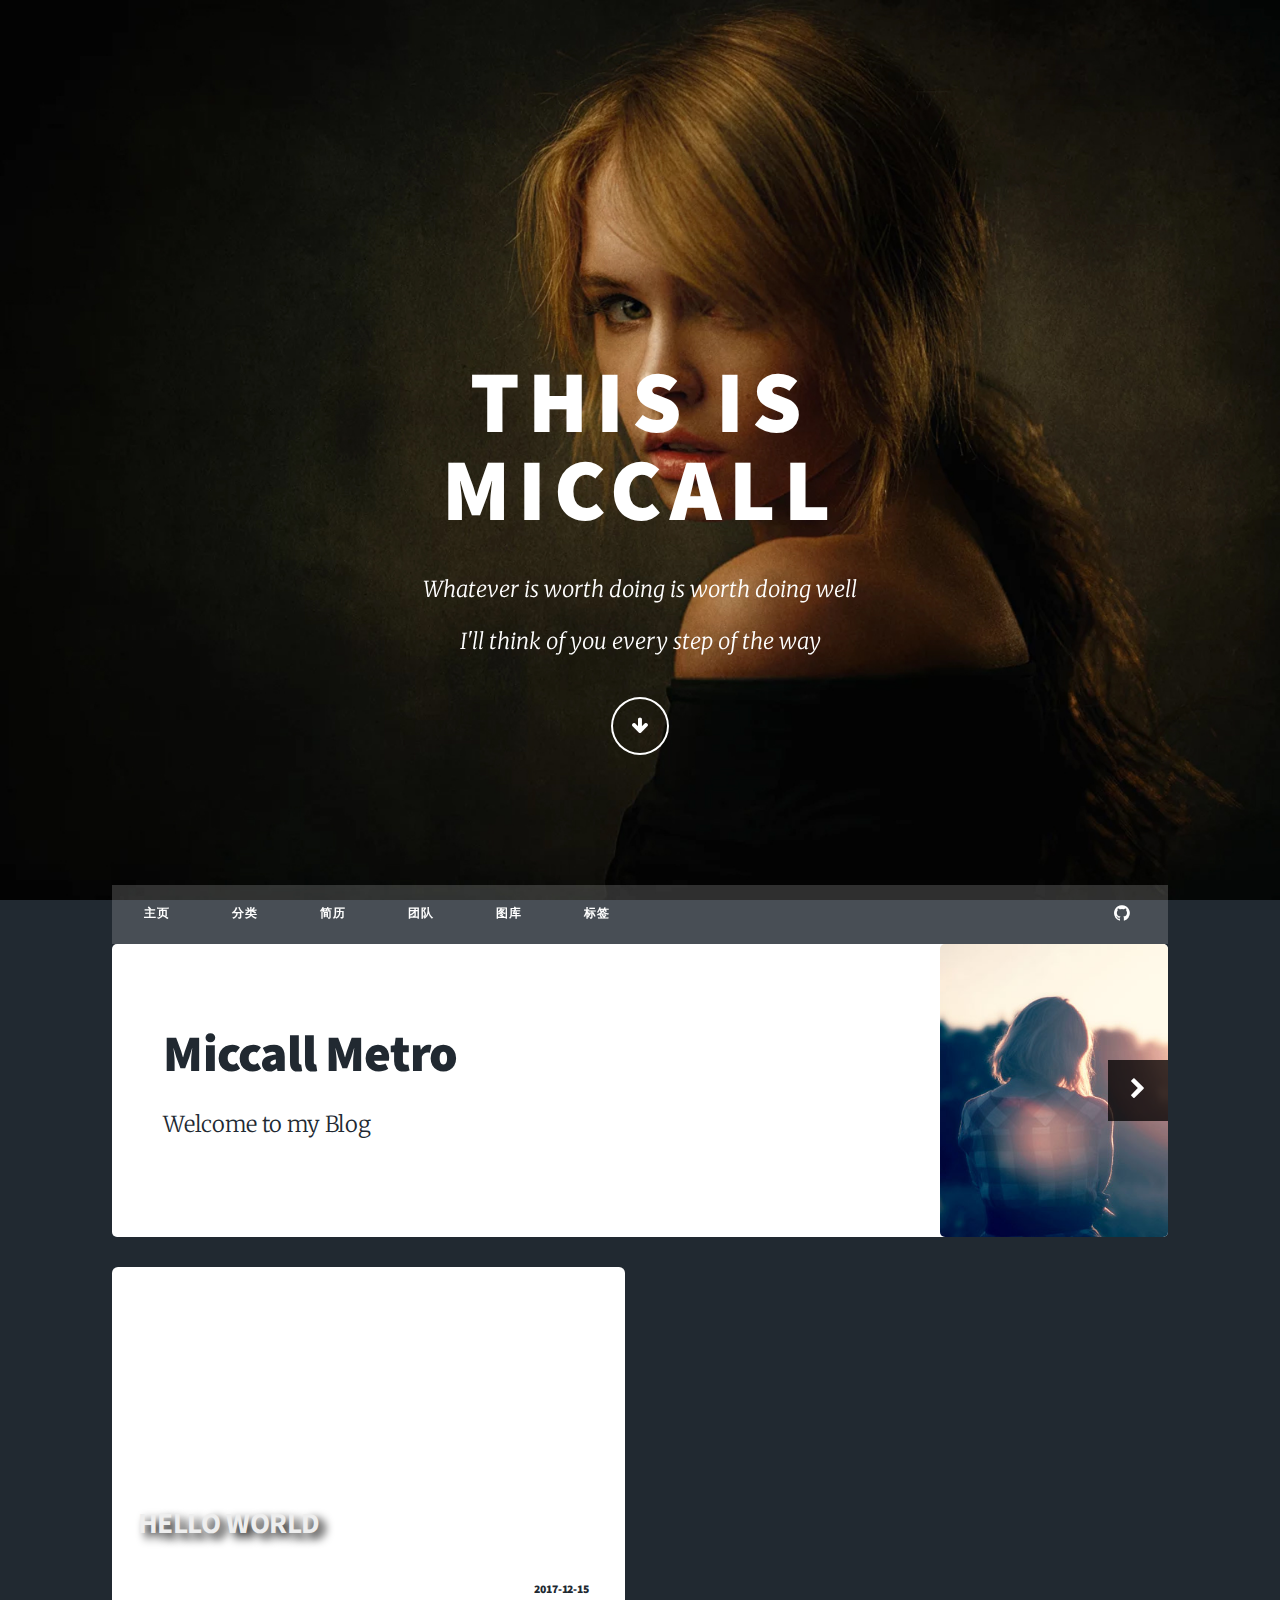
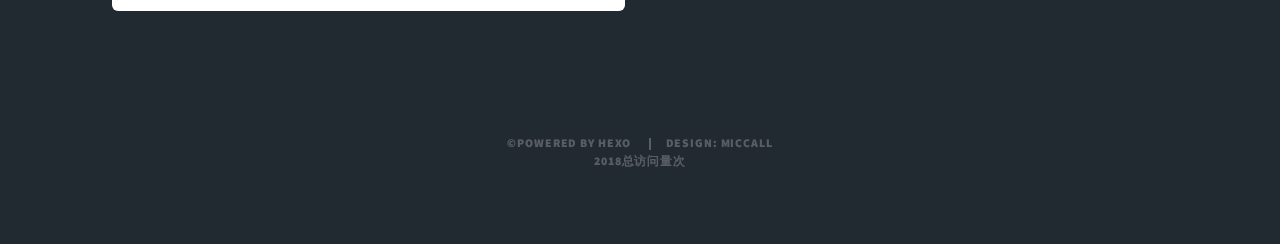
==== index.html @ 61fb62dd "Site updated: 2018-07-17 10:08:19" ====
<!DOCTYPE HTML>
<html>

<head>
	<link rel="bookmark"  type="image/x-icon"  href="/img/logo_miccall.png"/>
	 <link rel="shortcut icon" href="/img/logo_miccall.png">
	
			
    <title>
    Leo's Blog
    </title>
    <meta charset="utf-8" />
    <meta name="viewport" content="width=device-width, initial-scale=1, user-scalable=no" />
    <link rel="stylesheet" href="/css/mic_main.css" />
    <link rel="stylesheet" href="/css/dropdownMenu.css" />
    
    	<script async src="//dn-lbstatics.qbox.me/busuanzi/2.3/busuanzi.pure.mini.js"></script>
	
    <noscript>
        <link rel="stylesheet" href="/css/noscript.css" />
    </noscript>

			    <script src="/js/jquery.min.js"></script>
    <script src="/js/jquery.scrollex.min.js"></script>
    <script src="/js/jquery.scrolly.min.js"></script>
    <script src="/js/skel.min.js"></script>
    <script src="/js/util.js"></script>
    <script src="/js/main.js"></script>
	
</head>
    
		<body class="is-loading">
    <!-- Wrapper 外包 s-->
    <div id="wrapper" class="fade-in overlay">
        <!-- Intro 头部显示 s -->
                <div id="intro">
            <h1>This is<br />
                        MICCALL </h1>
            <p> Whatever is worth doing is worth doing well <br/> I'll think of you every step of the way
            </p>
            <ul class="actions">
                <li><a href="#header" class="button icon solo fa-arrow-down scrolly">Continue</a></li>
            </ul>
        </div>
        <!-- Intro 头部显示 e -->
        <!-- Header 头部logo start -->
        <header id="header">
    <a href="/" class="logo">MICCALL</a>
</header>
        <!-- Header 头部logo end -->
        <!-- Nav 导航条 start -->
        <nav id="nav" class="special" >
            <ul class="menu links" >
			<!-- Homepage  主页  --> 
			<li >
	            <a href="/" rel="nofollow">主页</a>
	        </li>
			<!-- categories_name  分类   --> 
	        
	        <li class="active">
	            <a href="#s1">分类</a>
	                    <ul class="submenu">
	                        <li>
	                        
	                    </ul>
	        </li>
	        
	        <!-- archives  归档   --> 
	        
	        
		        <!-- Pages 自定义   -->
		        
		        <li>
		            <a href="/about/" title="简历">
		                简历
		            </a>
		        </li>
		        
		        <li>
		            <a href="/group/" title="团队">
		                团队
		            </a>
		        </li>
		        
		        <li>
		            <a href="/gallery/" title="图库">
		                图库
		            </a>
		        </li>
		        
		        <li>
		            <a href="/tag/" title="标签">
		                标签
		            </a>
		        </li>
		        


            </ul>
            <!-- icons 图标   -->
			<ul class="icons">
		            
		                <li><a href="https://github.com/miccall" class="icon fa-github"><span class="label">GitHub</span></a></li>
		            
		            
		            
		            
			</ul>
</nav>
        <!-- Nav 导航条 end -->
        <!-- Main 主要部分 start -->
        
        <!-- Main-first -->
                    <div id="main">
            <!-- Main first s-->
            <article id="me" class="panel">
                <header>
                    <h1>Miccall Metro</h1>
                    <p>Welcome to my Blog</p>
                </header>
                <a href="" class="jumplink pic">
                    <span class="arrow icon fa-chevron-right"><span></span></span>
                    <img src="/images/me.jpg" alt="" />
                </a>
            </article>
            <!-- Main first e-->
        </div>

        
        <!-- 文章列表   s -->
        <div id="main" style="background-color: transparent; padding:0;">
        <section class="link_container" style="margin-top: 0; background-color: transparent; ">
            <div class="link_row">
                <!-- 文章sample  s-->

                 
                <div class="6u 12u(narrower)">
                    <section class="link_box special">
                        <div class="page_title" style="background-image: url();background-position: center; background-repeat:no-repeat; background-size:cover;-moz-background-size:cover;">
                            <!--标题-->
                            <a href="/2017/12/15/hello-world/"><h2 class="page_title_text"> Hello World </h2></a>
                            <!--段落-->
                        </div>
                        <div class="home-post-info">
                            <!-- Author Avatar -->
                            <div class="home-post-info-author-avatar">
                                <h6><span class="home-post-info-data">2017-12-15</span></h6>
                                <div class="home-post-info-Category">
                                    <!-- Category -->
                                    <span>
                            <h6>
                            <a class="post_category-link" href="http://localhost:4000/categories/Algorithm/"></a>                              
                            </h6>

                        </span>
                                </div>
                            </div>
                        </div>
                    </section>
                </div>
                <!-- 文章sample  e-->
            
            </div>
        </section>
        </div>
        <!-- 文章列表   end -->
        <!-- Main 主要部分 end -->
        <!-- footer  页码 start-->
        <footer style="text-align: center; padding-top: 2em;">
  
</footer>

        <!-- footer  页码 end-->
        <!-- Copyright 版权 start -->
                <div id="copyright">
            <ul>
                <li>&copy;Powered By <a href="https://hexo.io/zh-cn/" style="border-bottom: none;">hexo</a></li>
                <li>Design: <a href="http://miccall.tech " style="border-bottom: none;">miccall</a></li>
            </ul>
            
            	<span id="busuanzi_container_site_pv">2018总访问量<span id="busuanzi_value_site_pv"></span>次</span>
			
        </div>
        <!-- Copyright 版权 end -->
    </div>
    <!-- Wrapper 外包 e-->
    <!-- Scripts -->
</body>
 	
</html>
---- css/mic_main.css ----
@import url(font-awesome.min.css);
@import url("https://fonts.googleapis.com/css?family=Merriweather:300,700,300italic,700italic|Source+Sans+Pro:900");
@font-face { font-family: FZLT; /*这里是说明调用来的字体名字*/ src: url('source/fonts/FZLT.ttf'); /*这里是字体文件路径*/ }
/* Reset */

	html, body, div, span, applet, object, iframe, h1, h2, h3, h4, h5, h6, p, blockquote, pre, a, abbr, acronym, address, big, cite, code, del, dfn, em, img, ins, kbd, q, s, samp, small, strike, strong, sub, sup, tt, var, b, u, i, center, dl, dt, dd, ol, ul, li, fieldset, form, label, legend, table, caption, tbody, tfoot, thead, tr, th, td, article, aside, canvas, details, embed, figure, figcaption, footer, header, hgroup, menu, nav, output, ruby, section, summary, time, mark, audio, video {
		margin: 0;
		padding: 0;
		border: 0;
		font-size: 100%;
		font: inherit;
		vertical-align: baseline;
	}

	footer, header,nav {
		display: block;
	}

	body {
		line-height: 1;
	}

	ul {
		list-style: none;
	}


	body {
		-webkit-text-size-adjust: none;
	}


/* Wrapper */

	#wrapper {
		transform: none;
		padding: 1rem;
		-moz-transition: opacity 0.5s ease;
		-webkit-transition: opacity 0.5s ease;
		-ms-transition: opacity 0.5s ease;
		transition: opacity 0.5s ease;
		position: relative;
		z-index: 1;
		overflow: hidden;
	}

		#wrapper > .bg {
			position: absolute;
			top: 0;
			left: 0;
			width: 100%;
			height: 100%;
			background-color: #212931;
			background-image :url("../../images/bg.jpg") ;
			background-position: center; 
			background-repeat: no-repeat; 
			background-attachment:fixed; 
			background-size: cover; 
			-webkit-background-size: cover;/* 兼容Webkit内核浏览器如Chrome和Safari */ 
			-o-background-size: cover;/* 兼容Opera */ 
			zoom: 1; 
			z-index: -1;
		}
		#wrapper.fade-in:before {
			-moz-pointer-events: none;
			-webkit-pointer-events: none;
			-ms-pointer-events: none;
			pointer-events: none;
			-moz-transition: opacity 1s ease-in-out;
			-webkit-transition: opacity 1s ease-in-out;
			-ms-transition: opacity 1s ease-in-out;
			transition: opacity 1s ease-in-out;
			-moz-transition-delay: 0.75s;
			-webkit-transition-delay: 0.75s;
			-ms-transition-delay: 0.75s;
			transition-delay: 0.75s;
			background: #1e252d;
			content: '';
			display: block;
			height: 100%;
			left: 0;
			opacity: 0;
			position: fixed;
			top: 0;
			width: 100%;
		}

		body.is-loading #wrapper.fade-in:before {
			opacity: 1;
		}

		@media screen and (orientation: portrait) {

			#wrapper > .bg {
				background-size: auto,								auto,														auto 145%;
			}

		}
		@media screen and (max-width: 480px) {
			#wrapper {
				padding: 0;
			}
		}

/* Intro */

	#intro {
		color: #ffffff;
		padding: 8rem 4rem 6rem 4rem ;
		-moz-align-items: center;
		-webkit-align-items: center;
		-ms-align-items: center;
		align-items: center;
		display: -moz-flex;
		display: -webkit-flex;
		display: -ms-flex;
		display: flex;
		-moz-flex-direction: column;
		-webkit-flex-direction: column;
		-ms-flex-direction: column;
		flex-direction: column;
		-moz-justify-content: -moz-flex-end;
		-webkit-justify-content: -webkit-flex-end;
		-ms-justify-content: -ms-flex-end;
		justify-content: flex-end;
		-moz-transition: opacity 1s ease, -moz-transform 1s ease;
		-webkit-transition: opacity 1s ease, -webkit-transform 1s ease;
		-ms-transition: opacity 1s ease, -ms-transform 1s ease;
		transition: opacity 1s ease, transform 1s ease;
		position: relative;
		cursor: default;
		text-align: center;
		z-index: 1;
		margin-top: -6rem;
		margin-bottom: 3rem;
		min-height: 100vh;
	}

		#intro input, #intro select, #intro textarea {
			color: #ffffff;
		}

		#intro a {
			color: #ffffff;
			border-bottom-color: rgba(255, 255, 255, 0.5);
		}

			#intro a:hover {
				border-bottom-color: transparent;
				color: #18bfef !important;
			}

		#intro strong, #intro b {
			color: #ffffff;
		}

		#intro h1, #intro h2, #intro h3, #intro h4, #intro h5, #intro h6 {
			font-family: "Source Sans Pro", Helvetica, sans-serif;
			color: #ffffff;
		}

		#intro blockquote {
			border-left-color: #ffffff;
		}

		#intro code {
			background: rgba(255, 255, 255, 0.075);
			border-color: #ffffff;
		}

		#intro hr {
			border-bottom-color: #ffffff;
		}

		#intro input[type="submit"],
		#intro input[type="reset"],
		#intro input[type="button"],
		#intro button,
		#intro .button {
			background-color: transparent;
			box-shadow: inset 0 0 0 2px #ffffff;
			color: #ffffff !important;
		}

			#intro input[type="submit"]:hover,
			#intro input[type="reset"]:hover,
			#intro input[type="button"]:hover,
			#intro button:hover,
			#intro .button:hover {
				box-shadow: inset 0 0 0 2px #18bfef;
				color: #18bfef !important;
			}

			#intro input[type="submit"].special,
			#intro input[type="reset"].special,
			#intro input[type="button"].special,
			#intro button.special,
			#intro .button.special {
				background-color: #ffffff;
				box-shadow: none;
				color: #1e252d !important;
			}

				#intro input[type="submit"].special:hover,
				#intro input[type="reset"].special:hover,
				#intro input[type="button"].special:hover,
				#intro button.special:hover,
				#intro .button.special:hover {
					background-color: #18bfef;
				}

		#intro h1 {
			margin-top: 6rem;
			letter-spacing:8px;
			font-size: 6rem;
			line-height: 1;
		}

		#intro p {
			font-size: 1.5rem;
			font-style: italic;
			margin-top: -0.25rem;
			text-align: center;
		}

		#intro + #header {
			margin-top: -20rem;
		}

			#intro + #header .logo {
				-moz-transform: translateY(2rem);
				-webkit-transform: translateY(2rem);
				-ms-transform: translateY(2rem);
				transform: translateY(2rem);
				opacity: 0;
				visibility: hidden;
			}

		#intro.hidden {
			-moz-pointer-events: none;
			-webkit-pointer-events: none;
			-ms-pointer-events: none;
			pointer-events: none;
			-moz-transform: translateY(2rem);
			-webkit-transform: translateY(2rem);
			-ms-transform: translateY(2rem);
			transform: translateY(2rem);
			-moz-transition: opacity 0.5s ease, -moz-transform 0.5s ease, visibility 0.5s;
			-webkit-transition: opacity 0.5s ease, -webkit-transform 0.5s ease, visibility 0.5s;
			-ms-transition: opacity 0.5s ease, -ms-transform 0.5s ease, visibility 0.5s;
			transition: opacity 0.5s ease, transform 0.5s ease, visibility 0.5s;
			opacity: 0;
			visibility: hidden;
		}

			#intro.hidden + #header .logo {
				-moz-transform: translateY(0);
				-webkit-transform: translateY(0);
				-ms-transform: translateY(0);
				transform: translateY(0);
				opacity: 1;
				visibility: visible;
			}

		body.is-loading #intro {
			-moz-transform: translateY(2rem);
			-webkit-transform: translateY(2rem);
			-ms-transform: translateY(2rem);
			transform: translateY(2rem);
			opacity: 0;
		}

			body.is-loading #intro:not(.hidden) + #header + #nav {
				-moz-transform: translateY(4rem);
				-webkit-transform: translateY(4rem);
				-ms-transform: translateY(4rem);
				transform: translateY(4rem);
				opacity: 0;
			}
		@media screen and (max-width: 1620px){
			#intro{
				margin-top: -2rem;
				margin-bottom: 4rem;
			}
		}
		@media screen and (max-width: 980px) {

			#intro {
				padding: 4rem 4rem 2rem 4rem ;
				margin-top: -2rem;
				margin-bottom: 4rem;
				min-height: 90vh;
			}

				#intro p br {
					display: none;
				}

				#intro + #header {
					margin-top: -14rem;
				}

		}

		@media screen and (max-width: 500px) {

			#intro {
				padding: 3rem 2rem 1rem 2rem ;
				min-height: 80vh;
			}

				#intro h1 {
					font-size: 5rem;
					line-height: 1.1;
					margin-bottom: 7rem;
				}

				#intro p {
					font-size: 1rem;
					margin-top: 0rem;
				}

				#intro .actions {
					display: none;
				}

		}

/* Box Model */

	*, *:before, *:after {
		-moz-box-sizing: border-box;
		-webkit-box-sizing: border-box;
		box-sizing: border-box;
	}

/* Basic */

	@-ms-viewport {
		width: device-width;
	}

	body {
		-ms-overflow-style: scrollbar;
	}

	@media screen and (max-width: 480px) {

		html, body {
			min-width: 320px;
		}

	}

	body {
		background-color: #1e252d;
	}

		body.is-loading *, body.is-loading *:before, body.is-loading *:after {
			-moz-animation: none !important;
			-webkit-animation: none !important;
			-ms-animation: none !important;
			animation: none !important;
			-moz-transition: none !important;
			-webkit-transition: none !important;
			-ms-transition: none !important;
			transition: none !important;
		}

/* Type */

	html {
		font-size: 16pt;
	}

		@media screen and (max-width: 1680px) {

			html {
				font-size: 12pt;
			}

		}

		@media screen and (max-width: 1280px) {

			html {
				font-size: 11pt;
			}

		}

		@media screen and (max-width: 360px) {

			html {
				font-size: 10pt;
			}

		}

	body {
		color: #212931;
	}

	body, input, select, textarea {
		font-family: "Merriweather", Georgia, serif;
		font-weight: 300;
		font-size: 1rem;
		line-height: 2.375;
	}

	a {
		-moz-transition: color 0.2s ease-in-out, background-color 0.2s ease-in-out, border-color 0.2s ease-in-out, box-shadow 0.2s ease-in-out;
		-webkit-transition: color 0.2s ease-in-out, background-color 0.2s ease-in-out, border-color 0.2s ease-in-out, box-shadow 0.2s ease-in-out;
		-ms-transition: color 0.2s ease-in-out, background-color 0.2s ease-in-out, border-color 0.2s ease-in-out, box-shadow 0.2s ease-in-out;
		transition: color 0.2s ease-in-out, background-color 0.2s ease-in-out, border-color 0.2s ease-in-out, box-shadow 0.2s ease-in-out;
		border-bottom: dotted 1px;
		text-decoration: none;
	}

		a:hover {
			border-bottom-color: transparent;
		}

	strong, b {
		font-weight: 600;
	}

	em, i {
		font-style: italic;
	}

	p {
		text-align: justify;
		margin: 0 0 2rem 0;
	}

	h1, h2, h3, h4, h5, h6 {
		font-family: "Source Sans Pro", Helvetica, sans-serif;
		font-weight: 900;
		line-height: 1.5;
		letter-spacing: 0.075em;
		text-transform: uppercase;
		margin: 0 0 1rem 0;
	}

		h1 a, h2 a, h3 a, h4 a, h5 a, h6 a {
			border-bottom: 0;
			color: inherit;
			text-decoration: none;
		}

	h1 {
		font-size: 4rem;
		line-height: 1.1;
		margin: 0 0 2rem 0;
	}

	h2 {
		font-size: 1.75rem;
		line-height: 1.3;
		margin: 0 0 1.5rem 0;
	}

	h3 {
		font-size: 1.25rem;
		margin: 0 0 1.5rem 0;
	}

	h4 {
		font-size: 1rem;
	}

	h5 {
		font-size: 0.9rem;
	}

	h6 {
		font-size: 0.8rem;
	}

	sub {
		font-size: 0.8rem;
		position: relative;
		top: 0.5rem;
	}

	sup {
		font-size: 0.8rem;
		position: relative;
		top: -0.5rem;
	}

	blockquote {
		border-left: solid 4px;
		font-style: italic;
		margin: 0 0 2rem 0;
		padding: 0.5rem 0 0.5rem 2rem;
	}

	code {
		font-family: "Courier New", monospace;
		font-size: 0.9rem;
	}

	pre {
		-webkit-overflow-scrolling: touch;
		font-family: "Courier New", monospace;
		font-size: 0.9rem;
		margin: 0 0 2rem 0;
	}

		pre code {
			display: block;
			line-height: 1.75;
			padding: 1rem 1.5rem;
			overflow-x: auto;
		}

	hr {
		border: 0;
		border-bottom: solid 2px;
		margin: 3rem 0;
	}

		hr.major {
			margin: 5rem 0;
		}

	.align-left {
		text-align: left;
	}

	.align-center {
		text-align: center;
	}

	.align-right {
		text-align: right;
	}

	input, select, textarea {
		color: #212931;
	}

	a {
		color: #212931;
		border-bottom-color: rgba(33, 41, 49, 0.5);
	}

		a:hover {
			border-bottom-color: transparent;
			color: #18bfef !important;
		}

	strong, b {
		color: #212931;
	}

	h1, h2, h3, h4, h5, h6 {
		color: #212931;
	}

	blockquote {
		border-left-color: #eeeeee;
	}

	code {
		background: rgba(220, 220, 220, 0.25);
		border-color: #eeeeee;
	}

	hr {
		border-bottom-color: #eeeeee;
	}

/* Box */

	.box {
		border: solid 2px;
		margin-bottom: 2rem;
		padding: 1.5rem;
	}

		.box > :last-child,
		.box > :last-child > :last-child,
		.box > :last-child > :last-child > :last-child {
			margin-bottom: 0;
		}

		.box.alt {
			border: 0;
			border-radius: 0;
			padding: 0;
		}

	.box {
		border-color: #eeeeee;
	}

/* Button */
	input[type="submit"],
	input[type="reset"],
	input[type="button"],
	button,
	.button {
		-moz-appearance: none;
		-webkit-appearance: none;
		-ms-appearance: none;
		appearance: none;
		-moz-transition: background-color 0.2s ease-in-out, box-shadow 0.2s ease-in-out, color 0.2s ease-in-out;
		-webkit-transition: background-color 0.2s ease-in-out, box-shadow 0.2s ease-in-out, color 0.2s ease-in-out;
		-ms-transition: background-color 0.2s ease-in-out, box-shadow 0.2s ease-in-out, color 0.2s ease-in-out;
		transition: background-color 0.2s ease-in-out, box-shadow 0.2s ease-in-out, color 0.2s ease-in-out;
		border: 0;
		cursor: pointer;
		display: inline-block;
		font-family: "Source Sans Pro", Helvetica, sans-serif;
		font-size: 0.8rem;
		font-weight: 900;
		letter-spacing: 0.075em;
		height: 3rem;
		line-height: 3rem;
		padding: 0 2rem;
		text-align: center;
		text-decoration: none;
		text-transform: uppercase;
		white-space: nowrap;
	}

		input[type="submit"].icon:before,
		input[type="reset"].icon:before,
		input[type="button"].icon:before,
		button.icon:before,
		.button.icon:before {
			margin-right: 0.5rem;
		}

		input[type="submit"].icon.solo,
		input[type="reset"].icon.solo,
		input[type="button"].icon.solo,
		button.icon.solo,
		.button.icon.solo {
			position: relative;
			width: 4rem;
			height: 4rem;
			line-height: 4rem;
			border-radius: 4rem;
			text-indent: 4rem;
			overflow: hidden;
			padding: 0;
			white-space: nowrap;
		}

			input[type="submit"].icon.solo:before,
			input[type="reset"].icon.solo:before,
			input[type="button"].icon.solo:before,
			button.icon.solo:before,
			.button.icon.solo:before {
				position: absolute;
				display: block;
				top: 0;
				left: 0;
				width: inherit;
				height: inherit;
				line-height: inherit;
				font-size: 1.25rem;
				margin-right: 0;
				text-align: center;
				text-indent: 0;
			}

		input[type="submit"].fit,
		input[type="reset"].fit,
		input[type="button"].fit,
		button.fit,
		.button.fit {
			display: block;
			margin: 0 0 1rem 0;
			width: 100%;
		}

		input[type="submit"].small,
		input[type="reset"].small,
		input[type="button"].small,
		button.small,
		.button.small {
			font-size: 0.7rem;
			height: 2.5rem;
			line-height: 2.5rem;
			padding: 0 1.5rem;
		}

		input[type="submit"].big,
		input[type="reset"].big,
		input[type="button"].big,
		button.big,
		.button.big {
			font-size: 0.9rem;
			height: 3.5rem;
			line-height: 3.5rem;
			padding: 0 2.75rem;
		}

		@media screen and (max-width: 980px) {

			input[type="submit"],
			input[type="reset"],
			input[type="button"],
			button,
			.button {
				font-size: 0.9rem;
				height: 3.25rem;
				line-height: 3.25rem;
			}

				input[type="submit"].big,
				input[type="reset"].big,
				input[type="button"].big,
				button.big,
				.button.big {
					font-size: 1rem;
					height: 3.75rem;
					line-height: 3.75rem;
				}

		}

		input[type="submit"].disabled, input[type="submit"]:disabled,
		input[type="reset"].disabled,
		input[type="reset"]:disabled,
		input[type="button"].disabled,
		input[type="button"]:disabled,
		button.disabled,
		button:disabled,
		.button.disabled,
		.button:disabled {
			-moz-pointer-events: none;
			-webkit-pointer-events: none;
			-ms-pointer-events: none;
			pointer-events: none;
			opacity: 0.25;
		}

	input[type="submit"],
	input[type="reset"],
	input[type="button"],
	button,
	.button {
		background-color: transparent;
		box-shadow: inset 0 0 0 2px #212931;
		color: #212931 !important;
	}

		input[type="submit"]:hover,
		input[type="reset"]:hover,
		input[type="button"]:hover,
		button:hover,
		.button:hover {
			box-shadow: inset 0 0 0 2px #18bfef;
			color: #18bfef !important;
		}

		input[type="submit"].special,
		input[type="reset"].special,
		input[type="button"].special,
		button.special,
		.button.special {
			background-color: #212931;
			box-shadow: none;
			color: #ffffff !important;
		}

			input[type="submit"].special:hover,
			input[type="reset"].special:hover,
			input[type="button"].special:hover,
			button.special:hover,
			.button.special:hover {
				background-color: #18bfef;
			}

/* Icon */

	.icon {
		text-decoration: none;
		border-bottom: none;
		position: relative;
	}

		.icon:before {
			-moz-osx-font-smoothing: grayscale;
			-webkit-font-smoothing: antialiased;
			font-family: FontAwesome;
			font-style: normal;
			font-weight: normal;
			text-transform: none !important;
		}

		.icon > .label {
			display: none;
		}

/* List */

	ol {
		list-style: decimal;
		margin: 0 0 2rem 0;
		padding-left: 1.25rem;
	}

		ol li {
			padding-left: 0.25rem;
		}

	ul {
		list-style: disc;
		margin: 0 0 2rem 0;
		padding-left: 1rem;
	}

		ul li {
			padding-left: 0.5rem;
		}

		ul.divided {
			list-style: none;
			padding-left: 0;
		}

			ul.divided li {
				border-top: solid 1px;
				padding: 0.5rem 0;
			}

				ul.divided li:first-child {
					border-top: 0;
					padding-top: 0;
				}

		ul.icons {
			cursor: default;
			list-style: none;
			padding-left: 0;
		}

			ul.icons li {
				display: inline-block;
				padding: 0 0.5rem 0 0;
				vertical-align: middle;
			}

				ul.icons li:last-child {
					padding-right: 0;
				}

				ul.icons li .icon:before {
					width: 2.25rem;
					height: 2.25rem;
					line-height: 2.25rem;
					display: inline-block;
					text-align: center;
					border-radius: 100%;
					font-size: 1.25rem;
				}

			ul.icons.alt li .icon:before {
				-moz-transition: color 0.2s ease-in-out, background-color 0.2s ease-in-out, border-color 0.2s ease-in-out, box-shadow 0.2s ease-in-out;
				-webkit-transition: color 0.2s ease-in-out, background-color 0.2s ease-in-out, border-color 0.2s ease-in-out, box-shadow 0.2s ease-in-out;
				-ms-transition: color 0.2s ease-in-out, background-color 0.2s ease-in-out, border-color 0.2s ease-in-out, box-shadow 0.2s ease-in-out;
				transition: color 0.2s ease-in-out, background-color 0.2s ease-in-out, border-color 0.2s ease-in-out, box-shadow 0.2s ease-in-out;
				font-size: 1rem;
			}

		ul.actions {
			cursor: default;
			list-style: none;
			padding-left: 0;
		}

			ul.actions li {
				display: inline-block;
				padding: 0 1rem 0 0;
				vertical-align: middle;
			}

				ul.actions li:last-child {
					padding-right: 0;
				}

			ul.actions.small li {
				padding: 0 0.5rem 0 0;
			}

			ul.actions.vertical li {
				display: block;
				padding: 1rem 0 0 0;
			}

				ul.actions.vertical li:first-child {
					padding-top: 0;
				}

				ul.actions.vertical li > * {
					margin-bottom: 0;
				}

			ul.actions.vertical.small li {
				padding: 0.5rem 0 0 0;
			}

				ul.actions.vertical.small li:first-child {
					padding-top: 0;
				}

			ul.actions.fit {
				display: table;
				margin-left: -1rem;
				padding: 0;
				table-layout: fixed;
				width: calc(100% + 1rem);
			}

				ul.actions.fit li {
					display: table-cell;
					padding: 0 0 0 1rem;
				}

					ul.actions.fit li > * {
						margin-bottom: 0;
					}

				ul.actions.fit.small {
					margin-left: -0.5rem;
					width: calc(100% + 0.5rem);
				}

					ul.actions.fit.small li {
						padding: 0 0 0 0.5rem;
					}

			@media screen and (max-width: 480px) {

				ul.actions {
					margin: 0 0 2rem 0;
				}

					ul.actions li {
						padding: 1rem 0 0 0;
						display: block;
						text-align: center;
						width: 100%;
					}

						ul.actions li:first-child {
							padding-top: 0;
						}

						ul.actions li > * {
							width: 100%;
							margin: 0 !important;
						}

							ul.actions li > *.icon:before {
								margin-left: -2rem;
							}

					ul.actions.small li {
						padding: 0.5rem 0 0 0;
					}

						ul.actions.small li:first-child {
							padding-top: 0;
						}

			}

	dl {
		margin: 0 0 2rem 0;
	}

		dl dt {
			display: block;
			font-weight: 600;
			margin: 0 0 1rem 0;
		}

		dl dd {
			margin-left: 2rem;
		}

	ul.divided li {
		border-top-color: #eeeeee;
	}

	ul.icons li a.icon:hover:before {
		color: #18bfef;
	}

	ul.icons.alt li .icon:before {
		box-shadow: inset 0 0 0 2px #eeeeee;
	}

	ul.icons.alt li a.icon:hover:before {
		box-shadow: inset 0 0 0 2px #18bfef;
	}

/* Section/Article */

	section.special, article.special {
		text-align: center;
	}

	header {
		cursor: default;
	}

/* Pagination */

	.pagination {
		display: inline-flex;
		-moz-user-select: none;
		-webkit-user-select: none;
		-ms-user-select: none;
		user-select: none;
		cursor: default;
		list-style: none;
		margin: 0 0 2rem 2px;
		padding: 0;
	}

		.pagination a, .pagination span {
			-moz-transition: background-color 0.2s ease-in-out, border-color 0.2s ease-in-out, box-shadow 0.2s ease-in-out, color 0.2s ease-in-out;
			-webkit-transition: background-color 0.2s ease-in-out, border-color 0.2s ease-in-out, box-shadow 0.2s ease-in-out, color 0.2s ease-in-out;
			-ms-transition: background-color 0.2s ease-in-out, border-color 0.2s ease-in-out, box-shadow 0.2s ease-in-out, color 0.2s ease-in-out;
			transition: background-color 0.2s ease-in-out, border-color 0.2s ease-in-out, box-shadow 0.2s ease-in-out, color 0.2s ease-in-out;
			border: solid 2px;
			display: inline-block;
			font-family: "Source Sans Pro", Helvetica, sans-serif;
			font-size: 0.8rem;
			font-weight: 900;
			height: 3rem;
			letter-spacing: 0.075em;
			line-height: calc(3rem - 4px);
			margin-left: -2px;
			min-width: 3rem;
			position: relative;
			text-align: center;
			text-decoration: none;
			text-transform: uppercase;
		}

		.pagination .next, .pagination .previous {
			text-decoration: none;
			padding: 0 1.75rem;
		}

			.pagination .next:before, .pagination .previous:before {
				-moz-osx-font-smoothing: grayscale;
				-webkit-font-smoothing: antialiased;
				font-family: FontAwesome;
				font-style: normal;
				font-weight: normal;
				text-transform: none !important;
			}

			.pagination .next:before, .pagination .previous:before {
				display: inline-block;
				color: inherit !important;
			}

		.pagination .previous:before {
			content: '\f104';
			margin-right: 0.9375em;
		}

		.pagination .next:before {
			content: '\f105';
			float: right;
			margin-left: 0.9375em;
		}

		@media screen and (max-width: 980px) {

			.pagination a, .pagination span {
				font-size: 0.9rem;
			}

		}

		@media screen and (max-width: 480px) {

			.pagination .page, .pagination .extra {
				display: none;
			}

		}

	.pagination a, .pagination span {
		border-color: #eeeeee;
	}

	.pagination a {
		color: #212931 !important;
	}

		.pagination a:hover {
			color: #18bfef !important;
			border-color: #18bfef;
			z-index: 1;
		}

			.pagination a:hover + a, .pagination a:hover + span {
				border-left-color: #18bfef;
			}

		.pagination a.active {
			background-color: #eeeeee;
		}

	.pagination span {
		color: #eeeeee;
	}

/* Header */

	#header {
		color: #ffffff;
		-moz-align-items: center;
		-webkit-align-items: center;
		-ms-align-items: center;
		align-items: center;
		display: -moz-flex;
		display: -webkit-flex;
		display: -ms-flex;
		display: flex;
		-moz-flex-direction: column;
		-webkit-flex-direction: column;
		-ms-flex-direction: column;
		flex-direction: column;
		-moz-justify-content: -moz-flex-end;
		-webkit-justify-content: -webkit-flex-end;
		-ms-justify-content: -ms-flex-end;
		justify-content: flex-end;
		-moz-pointer-events: none;
		-webkit-pointer-events: none;
		-ms-pointer-events: none;
		pointer-events: none;
		-moz-user-select: none;
		-webkit-user-select: none;
		-ms-user-select: none;
		user-select: none;
		height: 20rem;
		padding-bottom: 8rem;
		position: relative;
		text-align: center;
		z-index: 2;
	}

		#header input, #header select, #header textarea {
			color: #ffffff;
		}

		#header a {
			color: #ffffff;
			border-bottom-color: rgba(255, 255, 255, 0.5);
		}

			#header a:hover {
				border-bottom-color: transparent;
				color: #18bfef !important;
			}

		#header strong, #header b {
			color: #ffffff;
		}

		#header h1, #header h2, #header h3, #header h4, #header h5, #header h6 {
			color: #ffffff;
		}

		#header blockquote {
			border-left-color: #ffffff;
		}

		#header code {
			background: rgba(255, 255, 255, 0.075);
			border-color: #ffffff;
		}

		#header hr {
			border-bottom-color: #ffffff;
		}

		#header .logo {
			-moz-transition: border-color 0.2s ease-in-out, color 0.2s ease-in-out, opacity 0.5s ease, -moz-transform 0.5s ease, visibility 0.5s;
			-webkit-transition: border-color 0.2s ease-in-out, color 0.2s ease-in-out, opacity 0.5s ease, -webkit-transform 0.5s ease, visibility 0.5s;
			-ms-transition: border-color 0.2s ease-in-out, color 0.2s ease-in-out, opacity 0.5s ease, -ms-transform 0.5s ease, visibility 0.5s;
			transition: border-color 0.2s ease-in-out, color 0.2s ease-in-out, opacity 0.5s ease, transform 0.5s ease, visibility 0.5s;
			-moz-pointer-events: auto;
			-webkit-pointer-events: auto;
			-ms-pointer-events: auto;
			pointer-events: auto;
			border-style: solid;
			border-color: #ffffff;
			border-width: 5px !important;
			font-family: "Source Sans Pro", Helvetica, sans-serif;
			font-size: 2.25rem;
			font-weight: 900;
			letter-spacing: 0.075em;
			line-height: 1;
			padding: 1rem 1.75rem;
			text-transform: uppercase;
			visibility: visible;
		}

			#header .logo:hover {
				border-color: #18bfef !important;
				color: #18bfef !important;
			}

		@media screen and (max-width: 980px) {

			#header {
				height: 14rem;
				padding-bottom: 4rem;
			}

		}

		@media screen and (max-width: 736px) {

			#header {
				padding-bottom: 3rem;
			}

				#header .logo {
					font-size: 1.75rem;
					border-width: 3px !important;
				}

		}

/* Nav */

	#nav {
		color: #fff;
		display: -moz-flex;
		display: -webkit-flex;
		display: -ms-flex;
		-moz-transition: -moz-transform 1s ease, opacity 1s ease;
		-webkit-transition: -webkit-transform 1s ease, opacity 1s ease;
		-ms-transition: -ms-transform 1s ease, opacity 1s ease;
		transition: transform 1s ease, opacity 1s ease;
		background: rgba(255, 255, 255, 0.175);
		height: 4rem;
		line-height: 4rem;
		margin: -4rem auto 0 auto;
		padding: 0 2rem 0 0;
		position: relative;
		max-width: 72rem;
		z-index: 5;
	}

		#nav ul.divided li {
			border-top-color: #fff;
		}

		#nav ul.icons li a.icon:hover:before {
			color: #18bfef;
		}

		#nav ul.icons.alt li .icon:before {
			box-shadow: inset 0 0 0 2px #ffff;
		}

		#nav ul.icons.alt li a.icon:hover:before {
			box-shadow: inset 0 0 0 2px #18bfef;
		}

		#nav input, #nav select, #nav textarea {
			color: #fff;
		}

		#nav a {
			color: #fff;
			border-bottom:none;
			border-bottom-color: rgba(255, 255, 255, 0.5);
		}

			#nav a:hover {
				border-bottom-color: transparent;
				color: #18bfef !important;
			}

		#nav strong, #nav b {
			color: #fff;
		}

		#nav h1, #nav h2, #nav h3, #nav h4, #nav h5, #nav h6 {
			color: #fff;
		}

		#nav blockquote {
			border-left-color: #fff;
		}

		#nav code {
			background: rgba(255, 255, 255, 0.075);
			border-color: #fff;
		}

		#nav hr {
			border-bottom-color: #fff;
		}

		#nav ul.links {
			display: -moz-flex;
			display: -webkit-flex;
			display: -ms-flex;
			display: flex;
			-moz-flex-grow: 1;
			-webkit-flex-grow: 1;
			-ms-flex-grow: 1;
			flex-grow: 1;
			-moz-flex-shrink: 1;
			-webkit-flex-shrink: 1;
			-ms-flex-shrink: 1;
			flex-shrink: 1;
			font-family: "Source Sans Pro", Helvetica, sans-serif;
			font-weight: 900;
			letter-spacing: 0.075em;
			list-style: none;
			margin-bottom: 0;
			padding-left: 0;
			text-transform: uppercase;
		}
		.menu .active a :hover{
			color: #fff;
		}

			#nav ul.links li {
				display: block;
				color: #fff;
				padding-left: 0;
			}

				#nav ul.links li a {
					-moz-transition: background-color 0.2s ease-in-out, color 0.2s ease-in-out;
					-webkit-transition: background-color 0.2s ease-in-out, color 0.2s ease-in-out;
					-ms-transition: background-color 0.2s ease-in-out, color 0.2s ease-in-out;
					transition: background-color 0.2s ease-in-out, color 0.2s ease-in-out;
					display: block;
					color: #fff;
					font-size: 0.8rem;
					outline: none;
					padding: 0 2rem;
				}

					#nav ul.links li a:hover {
						color: inherit !important;
						background-color: rgba(255, 255, 255, 0.1);
					}
				#nav ul.links li.active {
					color: #000;
				}

					#nav ul.links li.active a {
						color: #fff;
					}
						#nav ul.links li.active ul.submenu li a {
							color: #000;
						}

						#nav ul.links li.active a:hover {
							color: #1E90FF !important;
						}

		#nav ul.icons {
			-moz-flex-grow: 0;
			-webkit-flex-grow: 0;
			-ms-flex-grow: 0;
			flex-grow: 0;
			-moz-flex-shrink: 0;
			-webkit-flex-shrink: 0;
			-ms-flex-shrink: 0;
			flex-shrink: 0;
			margin-bottom: 0;
		}

		@media screen and (max-width: 980px) {

			#nav {
				display: none;
			}

		}

/* Main */

	#main {
		border-radius:5px;
		background-color: #ffffff;
		position: relative;
		margin: 0 auto;
		width: 100%;
		max-width: 72rem;
		z-index: 2;
	}

		#main > * {
			
			border-top: solid 2px #eeeeee;
			margin: 0;
		}

			#main > *:first-child {
				border-top: 0;
			}

		#main > footer {
			text-align: center;
		}
		@media screen and (max-width: 736px) {

			#main > * {
				background-color: #ffffff;
				padding: 0.5rem 1rem 0.1rem 1rem ;
			}

		}

		@media screen and (max-width: 480px) {

			#main {
				background-color: #ffffff;
				width: 100%;
			}
		}

/* Footer */

	#footer {
		color: #717981;
		display: -moz-flex;
		display: -webkit-flex;
		display: -ms-flex;
		display: flex;
		background-color: #f5f5f5;
		color: #909498;
		cursor: default;
		position: relative;
		margin: 0 auto;
		width: calc(100% - 4rem);
		max-width: 72rem;
		z-index: 2;
	}

		#footer input, #footer select, #footer textarea {
			color: #717981;
		}

		#footer a {
			color: #717981;
			border-bottom-color: rgba(113, 121, 129, 0.5);
		}

			#footer a:hover {
				border-bottom-color: transparent;
				color: #18bfef !important;
			}

		#footer strong, #footer b {
			color: #717981;
		}

		#footer h1, #footer h2, #footer h3, #footer h4, #footer h5, #footer h6 {
			color: #717981;
		}

		#footer blockquote {
			border-left-color: #e2e2e2;
		}

		#footer code {
			background: rgba(220, 220, 220, 0.5);
			border-color: #e2e2e2;
		}

		#footer hr {
			border-bottom-color: #e2e2e2;
		}

		#footer .box {
			border-color: #e2e2e2;
		}

		#footer input[type="submit"],
		#footer input[type="reset"],
		#footer input[type="button"],
		#footer button,
		#footer .button {
			background-color: transparent;
			box-shadow: inset 0 0 0 2px #717981;
			color: #717981 !important;
		}

			#footer input[type="submit"]:hover,
			#footer input[type="reset"]:hover,
			#footer input[type="button"]:hover,
			#footer button:hover,
			#footer .button:hover {
				box-shadow: inset 0 0 0 2px #18bfef;
				color: #18bfef !important;
			}

			#footer input[type="submit"].special,
			#footer input[type="reset"].special,
			#footer input[type="button"].special,
			#footer button.special,
			#footer .button.special {
				background-color: #717981;
				box-shadow: none;
				color: #f5f5f5 !important;
			}

				#footer input[type="submit"].special:hover,
				#footer input[type="reset"].special:hover,
				#footer input[type="button"].special:hover,
				#footer button.special:hover,
				#footer .button.special:hover {
					background-color: #18bfef;
				}

		#footer label {
			color: #717981;
		}

		#footer input[type="text"],
		#footer input[type="password"],
		#footer input[type="email"],
		#footer select,
		#footer textarea {
			border-color: #e2e2e2;
		}

			#footer input[type="text"]:focus,
			#footer input[type="password"]:focus,
			#footer input[type="email"]:focus,
			#footer select:focus,
			#footer textarea:focus {
				border-color: #18bfef;
			}

		#footer select option {
			background-color: #f5f5f5;
			color: #717981;
		}

		#footer .select-wrapper:before {
			color: #e2e2e2;
		}

		#footer input[type="checkbox"] + label,
		#footer input[type="radio"] + label {
			color: #717981;
		}

			#footer input[type="checkbox"] + label:before,
			#footer input[type="radio"] + label:before {
				border-color: #e2e2e2;
			}

		#footer input[type="checkbox"]:checked + label:before,
		#footer input[type="radio"]:checked + label:before {
			background-color: #717981;
			border-color: #717981;
			color: #f5f5f5;
		}

		#footer input[type="checkbox"]:focus + label:before,
		#footer input[type="radio"]:focus + label:before {
			border-color: #18bfef;
		}

		#footer ::-webkit-input-placeholder {
			color: #b3b7bb !important;
		}

		#footer :-moz-placeholder {
			color: #b3b7bb !important;
		}

		#footer ::-moz-placeholder {
			color: #b3b7bb !important;
		}

		#footer :-ms-input-placeholder {
			color: #b3b7bb !important;
		}

		#footer .formerize-placeholder {
			color: #b3b7bb !important;
		}

		#footer ul.divided li {
			border-top-color: #e2e2e2;
		}

		#footer ul.icons li a.icon:hover:before {
			color: #18bfef;
		}

		#footer ul.icons.alt li .icon:before {
			box-shadow: inset 0 0 0 2px #e2e2e2;
		}

		#footer ul.icons.alt li a.icon:hover:before {
			box-shadow: inset 0 0 0 2px #18bfef;
		}

		#footer header.major .date:before, #footer header.major .date:after {
			border-top-color: #e2e2e2;
		}

		#footer table tbody tr {
			border-color: #e2e2e2;
		}

			#footer table tbody tr:nth-child(2n + 1) {
				background-color: rgba(220, 220, 220, 0.5);
			}

		#footer table th {
			color: #717981;
		}

		#footer table thead {
			border-bottom-color: #e2e2e2;
		}

		#footer table tfoot {
			border-top-color: #e2e2e2;
		}

		#footer table.alt tbody tr td {
			border-color: #e2e2e2;
		}

		#footer .pagination a, #footer .pagination span {
			border-color: #e2e2e2;
		}

		#footer .pagination a {
			color: #717981 !important;
		}

			#footer .pagination a:hover {
				color: #18bfef !important;
				border-color: #18bfef;
				z-index: 1;
			}

				#footer .pagination a:hover + a, #footer .pagination a:hover + span {
					border-left-color: #18bfef;
				}

			#footer .pagination a.active {
				background-color: #e2e2e2;
			}

		#footer .pagination span {
			color: #e2e2e2;
		}

		#footer > section {
			-moz-flex-basis: 50%;
			-webkit-flex-basis: 50%;
			-ms-flex-basis: 50%;
			flex-basis: 50%;
			-moz-flex-grow: 1;
			-webkit-flex-grow: 1;
			-ms-flex-grow: 1;
			flex-grow: 1;
			-moz-flex-shrink: 1;
			-webkit-flex-shrink: 1;
			-ms-flex-shrink: 1;
			flex-shrink: 1;
			padding: 4rem 4rem 2rem 4rem ;
			border-left: solid 2px #e2e2e2;
		}

			#footer > section:first-child {
				border-left: 0;
			}

			#footer > section.split {
				display: -moz-flex;
				display: -webkit-flex;
				display: -ms-flex;
				display: flex;
				-moz-flex-direction: column;
				-webkit-flex-direction: column;
				-ms-flex-direction: column;
				flex-direction: column;
				padding: 0;
			}

				#footer > section.split > section {
					padding: 3rem 4rem 1rem 4rem ;
					border-top: solid 2px #e2e2e2;
				}

					#footer > section.split > section:first-child {
						padding: 5rem 4rem 1rem 4rem ;
						border-top: 0;
					}

					#footer > section.split > section:last-child {
						padding: 3rem 4rem 3rem 4rem ;
					}

				#footer > section.split.contact > section {
					display: -moz-flex;
					display: -webkit-flex;
					display: -ms-flex;
					display: flex;
					-moz-align-items: center;
					-webkit-align-items: center;
					-ms-align-items: center;
					align-items: center;
					padding: 3.15rem 4rem;
				}

					#footer > section.split.contact > section > * {
						margin-bottom: 0;
					}

					#footer > section.split.contact > section > :first-child {
						-moz-flex-shrink: 0;
						-webkit-flex-shrink: 0;
						-ms-flex-shrink: 0;
						flex-shrink: 0;
						-moz-flex-grow: 0;
						-webkit-flex-grow: 0;
						-ms-flex-grow: 0;
						flex-grow: 0;
						width: 6rem;
					}

					#footer > section.split.contact > section > :last-child {
						-moz-flex-shrink: 1;
						-webkit-flex-shrink: 1;
						-ms-flex-shrink: 1;
						flex-shrink: 1;
						-moz-flex-grow: 1;
						-webkit-flex-grow: 1;
						-ms-flex-grow: 1;
						flex-grow: 1;
					}

					#footer > section.split.contact > section:first-child {
						padding: 4rem 4rem 3rem 4rem;
					}

					#footer > section.split.contact > section:last-child {
						padding: 3rem 4rem 4rem 4rem;
					}

					#footer > section.split.contact > section.alt {
						-moz-align-items: -moz-flex-start;
						-webkit-align-items: -webkit-flex-start;
						-ms-align-items: -ms-flex-start;
						align-items: flex-start;
					}

						#footer > section.split.contact > section.alt > :last-child {
							margin-top: -0.325rem;
						}

		#footer form label,
		#footer h3,
		#footer p {
			font-size: 0.8rem;
		}

		@media screen and (max-width: 980px) {

			#footer {
				display: block;
			}

				#footer > section {
					border-top: solid 2px #e2e2e2;
				}

					#footer > section:first-child {
						border-top: 0;
					}

					#footer > section.split > section {
						padding: 4rem 4rem 2rem 4rem ;
					}

						#footer > section.split > section:first-child {
							padding: 4rem 4rem 2rem 4rem ;
						}

						#footer > section.split > section:last-child {
							padding: 4rem 4rem 2rem 4rem ;
						}

					#footer > section.split.contact > section {
						padding: 4rem;
					}

						#footer > section.split.contact > section:first-child {
							padding: 4rem;
						}

						#footer > section.split.contact > section:last-child {
							padding: 4rem;
						}

				#footer form label,
				#footer h3,
				#footer p {
					font-size: 0.9rem;
				}

		}

		@media screen and (max-width: 736px) {

			#footer > section {
				padding: 2rem 2rem 0.1rem 2rem ;
			}

				#footer > section.split > section {
					padding: 2rem 2rem 0.1rem 2rem ;
				}

					#footer > section.split > section:first-child {
						padding: 2rem 2rem 0.1rem 2rem ;
					}

					#footer > section.split > section:last-child {
						padding: 2rem 2rem 0.1rem 2rem ;
					}

				#footer > section.split.contact > section {
					padding: 2rem;
				}

					#footer > section.split.contact > section:first-child {
						padding: 2rem;
					}

					#footer > section.split.contact > section:last-child {
						padding: 2rem;
					}

		}

		@media screen and (max-width: 480px) {

			#footer {
				width: 100%;
			}

		}

	#copyright {
		color: #ffffff;
		position: relative;
		color: rgba(255, 255, 255, 0.25);
		cursor: default;
		font-family: "Source Sans Pro", Helvetica, sans-serif;
		font-size: 0.8rem;
		font-weight: 900;
		letter-spacing: 0.075em;
		line-height: 1.5;
		text-align: center;
		text-transform: uppercase;
		margin: 4rem auto 8rem auto;
		width: calc(100% - 4rem);
		max-width: 72rem;
		z-index: 2;
	}

		#copyright input, #copyright select, #copyright textarea {
			color: #ffffff;
		}

		#copyright a {
			color: #ffffff;
			border-bottom-color: rgba(255, 255, 255, 0.5);
		}

			#copyright a:hover {
				border-bottom-color: transparent;
				color: #18bfef !important;
			}

		#copyright strong, #copyright b {
			color: #ffffff;
		}

		#copyright h1, #copyright h2, #copyright h3, #copyright h4, #copyright h5, #copyright h6 {
			color: #ffffff;
		}

		#copyright blockquote {
			border-left-color: #ffffff;
		}

		#copyright code {
			background: rgba(255, 255, 255, 0.075);
			border-color: #ffffff;
		}

		#copyright hr {
			border-bottom-color: #ffffff;
		}

		#copyright a {
			color: inherit;
			border-bottom-color: inherit;
		}

		#copyright ul {
			list-style: none;
			margin: 0;
			padding-left: 0;
		}

			#copyright ul li {
				border-left: solid 2px;
				display: inline-block;
				line-height: 1;
				margin-left: 1rem;
				padding-left: 1rem;
			}

				#copyright ul li:first-child {
					border-left: 0;
					margin-left: 0;
					padding-left: 0;
				}

		@media screen and (max-width: 1280px) {

			#copyright {
				margin: 4rem auto;
			}

		}

		@media screen and (max-width: 480px) {

			#copyright ul li {
				border-left: 0;
				margin: 1rem 0 0 0;
				padding-left: 0;
				display: block;
			}

				#copyright ul li:first-child {
					margin-top: 0;
				}

		}

/* Nav Panel */

	#navPanelToggle {
		text-decoration: none;
		-moz-transition: color 0.2s ease-in-out, background-color 0.2s ease-in-out, box-shadow 0.2s ease-in-out;
		-webkit-transition: color 0.2s ease-in-out, background-color 0.2s ease-in-out, box-shadow 0.2s ease-in-out;
		-ms-transition: color 0.2s ease-in-out, background-color 0.2s ease-in-out, box-shadow 0.2s ease-in-out;
		transition: color 0.2s ease-in-out, background-color 0.2s ease-in-out, box-shadow 0.2s ease-in-out;
		display: none;
		position: fixed;
		top: 0.75rem;
		right: 0.75rem;
		border: 0;
		color: #ffffff;
		font-family: "Source Sans Pro", Helvetica, sans-serif;
		font-size: 0.9rem;
		font-weight: 900;
		letter-spacing: 0.075em;
		padding: 0.375rem 1.25rem;
		text-transform: uppercase;
		z-index: 10001;
	}

		#navPanelToggle:before {
			-moz-osx-font-smoothing: grayscale;
			-webkit-font-smoothing: antialiased;
			font-family: FontAwesome;
			font-style: normal;
			font-weight: normal;
			text-transform: none !important;
		}

		#navPanelToggle:before {
			content: '\f0c9';
			margin-right: 0.5rem;
		}

		#navPanelToggle.alt {
			background-color: rgba(255, 255, 255, 0.875);
			box-shadow: 0 0.125rem 0.75rem 0 rgba(30, 37, 45, 0.25);
			color: #212931;
		}

			#navPanelToggle.alt:hover {
				background-color: #ffffff;
			}

		@media screen and (max-width: 980px) {

			#navPanelToggle {
				display: block;
			}

		}

		@media screen and (max-width: 736px) {

			#navPanelToggle {
				font-size: 0.8rem;
				padding: 0.7rem 1rem;
			}

		}

	#navPanel {
		-moz-transform: translateX(20rem);
		-webkit-transform: translateX(20rem);
		-ms-transform: translateX(20rem);
		transform: translateX(20rem);
		-moz-transition: -moz-transform 0.5s ease, box-shadow 0.5s ease, visibility 0.5s;
		-webkit-transition: -webkit-transform 0.5s ease, box-shadow 0.5s ease, visibility 0.5s;
		-ms-transition: -ms-transform 0.5s ease, box-shadow 0.5s ease, visibility 0.5s;
		transition: transform 0.5s ease, box-shadow 0.5s ease, visibility 0.5s;
		display: none;
		-webkit-overflow-scrolling: touch;
		background: #ffffff;
		box-shadow: none;
		color: #000;
		height: 100%;
		max-width: 80%;
		overflow-y: auto;
		padding: 3rem 2rem;
		position: fixed;
		right: 0;
		top: 0;
		visibility: hidden;
		width: 20rem;
		z-index: 10002;
	}
		#navPanel li > a
		{
			color: #000;
		} 
		#navPanel .links {
			list-style: none;
			padding-left: 0;
		}

			#navPanel .links li {
				border-top: solid 2px #eeeeee;
			}

				#navPanel .links li a {
					border-bottom: 0;
					display: block;
					font-family: "Source Sans Pro", Helvetica, sans-serif;
					font-size: 0.9rem;
					font-size: 0.9rem;
					font-weight: 900;
					letter-spacing: 0.075em;
					padding: 0.75rem 0;
					text-transform: uppercase;
				}

				#navPanel .links li:first-child {
					border-top: 0;
				}

		#navPanel .close {
			text-decoration: none;
			-moz-transition: color 0.2s ease-in-out;
			-webkit-transition: color 0.2s ease-in-out;
			-ms-transition: color 0.2s ease-in-out;
			transition: color 0.2s ease-in-out;
			-webkit-tap-highlight-color: transparent;
			border: 0;
			color: #909498;
			cursor: pointer;
			display: block;
			height: 3.25rem;
			line-height: 3.25rem;
			padding-right: 1.25rem;
			position: absolute;
			right: 0;
			text-align: right;
			top: 0;
			vertical-align: middle;
			width: 7rem;
		}

			#navPanel .close:before {
				-moz-osx-font-smoothing: grayscale;
				-webkit-font-smoothing: antialiased;
				font-family: FontAwesome;
				font-style: normal;
				font-weight: normal;
				text-transform: none !important;
			}

			#navPanel .close:before {
				content: '\f00d';
				font-size: 1.25rem;
			}

			#navPanel .close:hover {
				color: #212931;
			}

			@media screen and (max-width: 736px) {

				#navPanel .close {
					height: 4rem;
					line-height: 4rem;
				}

			}

		@media screen and (max-width: 980px) {

			#navPanel {
				display: block;
			}

		}

		@media screen and (max-width: 736px) {

			#navPanel {
				padding: 2.5rem 1.75rem;
			}

		}

	@media screen and (max-width: 980px) {

		body.is-navPanel-visible #wrapper {
			opacity: 0.5;
		}

		body.is-navPanel-visible #navPanel {
			-moz-transform: translateX(0);
			-webkit-transform: translateX(0);
			-ms-transform: translateX(0);
			transform: translateX(0);
			box-shadow: 0 0 1.5rem 0 rgba(0, 0, 0, 0.2);
			visibility: visible;
		}

	}

/* Icons */

	.icon {
		position: relative;
		text-decoration: none;
	}

		.icon:before {
			-moz-osx-font-smoothing: grayscale;
			-webkit-font-smoothing: antialiased;
			font-family: FontAwesome;
			font-style: normal;
			font-weight: normal;
			text-transform: none !important;
		}

		.icon > .label {
			display: none;
		}

/*---------mainfirst------------------*/
/* Me */
	#main{
		margin-bottom: 0.5rem;	
	}
	#me{
		margin-bottom: 2rem;
	}
		#me .pic {
			border-bottom: 0px;
			position: relative;
			display: block;
		}

			#me .pic:before {
				content: '';
				position: absolute;
				background: url("/img/me.jpg");
				width: 100%;
				z-index: 1;
			}

/* Desktop */

	@media screen and (min-width: 737px) {

		/* Basic */
			input, textarea, select {
				font-size: 14pt;
				line-height: 1.75em;
			}

			h1 {
				font-size: 2.4em;
				letter-spacing: -0.015em;
			}

			h2 {
				font-size: 1.8em;
				letter-spacing: -0.015em;
			}

			h3, h4, h5, h6 {
				font-size: 1.25em;
				letter-spacing: -0.015em;
			}

		/* Button */

			input[type="button"],
			input[type="submit"],
			input[type="reset"],
			button,
			.button {
				padding: 0.7em 1.5em 0.7em 1.5em;
			}

				input[type="button"].small,
				input[type="submit"].small,
				input[type="reset"].small,
				button.small,
				.button.small {
					font-size: 0.75em;
				}

				input[type="button"].big,
				input[type="submit"].big,
				input[type="reset"].big,
				button.big,
				.button.big {
					font-size: 1.25em;
					padding: 0.5em 1.25em 0.5em 1.25em;
				}

				input[type="button"].huge,
				input[type="submit"].huge,
				input[type="reset"].huge,
				button.huge,
				.button.huge {
					font-size: 1.5em;
					padding: 0.5em 1.25em 0.5em 1.25em;
				}

		/* Panels */

			#main {
				width: 100%;
				background-color: #fff;
			}

			.panel {
				width: 100%;
				background-color: transparent;
			}

		/* Me */

			#me {
				padding: 0;
				margin-right: 3rem; 
				height: 20em;
			}

				#me .pic {
					text-decoration: none;
					display: block;
					position: relative;
					float: right;
					height: 100%;
				}

					#me .pic img {
						position: relative;
						display: block;
						border-radius:5px;
						height: 100%;
					}

					#me .pic .arrow {
						display: block;
						position: absolute;
						right: 0;
						top: 50%;
						margin-top: -1.375em;
						width: 2.75em;
						height: 2.75em;
						background: #000;
						background: rgba(0, 0, 0, 0.75);
						color: #ffffff;
						text-align: center;
						font-size: 1.5em;
						z-index: 1;
						-moz-transition: width .15s ease-in-out, padding-right .15s ease-in-out;
						-webkit-transition: width .15s ease-in-out, padding-right .15s ease-in-out;
						-ms-transition: width .15s ease-in-out, padding-right .15s ease-in-out;
						transition: width .15s ease-in-out, padding-right .15s ease-in-out;
					}

						#me .pic .arrow:before {
							position: relative;
							padding-right: 0;
							top: 0.125em;
						}

						#me .pic .arrow span {
							display: block;
							text-indent: -9999px;
						}

					#me .pic:hover .arrow {
						width: 3em;
					}

				#me header {
					position: absolute;
					left: 0;
					top: 0;
					width: 100%;
					height: 100%;
					margin-left: 3.5em;
				}

					#me header > h1 {
						text-transform : Capitalize;
						position: absolute;
						left: 0;
						bottom: 52.5%;
						font-size: 3.5rem;
						margin: 0;
					}

					#me header > p {
						position: absolute;
						left: 0;
						top: 52.5%;
						font-size: 1.5em;
						letter-spacing: -0.015em;
						margin-top: 0;
					}

	}

/* Mobile */

	@media screen and (max-width: 736px) {

		/* Basic */

			body, input, textarea, select {
				font-size: 11pt;
				line-height: 1.75em;
				border-radius:5px;
			}

			h1, h2 {
				font-size: 1.75em;
				letter-spacing: -0.025em;
			}

			h3, h4, h5, h6 {
				font-size: 1.25em;
				letter-spacing: -0.025em;
			}

		/* Button */

			input[type="button"],
			input[type="submit"],
			input[type="reset"],
			button,
			.button {
				display: block;
				width: 100%;
				padding: 0.75em 0 0.75em 0;
				text-align: center;
			}

		/* Panels */

			#main {
				background: none;
				
			}

			.panel {
				padding: 15px 15px 15px 15px;
				margin: 0 0 7px 0;
				background: #ffffff;
				border-radius:5px;
				box-shadow: 0px 1px 0px 0px rgba(0, 0, 0, 0.25);
			}

				.panel header {
					padding-top: 1em;
				}

		/* Me */

			#me .pic {
				width: 100%;
				padding-bottom: 1rem;
				
			}

				#me .pic img {
					display: block;
					border-radius:5px;
					width: 100%;
				}

				#me .pic .arrow {
					display: none;
				}

			#me header {
				text-align: center;
			}

				#me header > h1 {
					font-size: 2.5em;
					text-transform : Capitalize;
					letter-spacing: -0.025em;
				}

				#me header > p {
					text-align: center;
					font-size: 1.25em;
				}

	}

/*-----------------artivle------------*/
/* link_containers */

	.link_container {
		margin-left: auto;
		margin-right: auto;
	}

	@media screen and (max-width: 2000px) {

		.link_container.\31 25\25 {
			width: 100%;
			max-width: 75em;
			min-width: 60em;
		}

		.link_container.\37 5\25 {
			width: 45em;
		}

		.link_container.\35 0\25 {
			width: 30em;
		}

		.link_container.\32 5\25 {
			width: 15em;
		}

		.link_container {
			width: 72em;
		}

	}

	@media screen and (max-width: 1280px) {

		.link_container.\31 25\25 {
			width: 100%;
			max-width: 75em;
			min-width: 60em;
		}

		.link_container.\37 5\25 {
			width: 45em;
		}

		.link_container.\35 0\25 {
			width: 30em;
		}

		.link_container.\32 5\25 {
			width: 15em;
		}

		.link_container {
			width: 72em;
		}

	}

	@media screen and (max-width: 1100px) {

		.link_container.\31 25\25 {
			width: 100%;
			max-width: 112.5%;
			min-width: 90%;
		}

		.link_container.\37 5\25 {
			width: 67.5%;
		}

		.link_container.\35 0\25 {
			width: 45%;
		}

		.link_container.\32 5\25 {
			width: 22.5%;
		}

		.link_container {
			width: 100%;
		}

	}

	@media screen and (max-width: 840px) {

		.link_container.\31 25\25 {
			width: 100%;
			max-width: 112.5%;
			min-width: 90%;
		}

		.link_container.\37 5\25 {
			width: 67.5%;
		}

		.link_container.\35 0\25 {
			width: 45%;
		}

		.link_container.\32 5\25 {
			width: 22.5%;
		}

		.link_container {
			width: 72em;
			width: 100% !important;
		}

	}

	@media screen and (max-width: 736px) {

		.link_container.\31 25\25 {
			width: 100%;
			max-width: 125%;
			min-width: 100%;
		}

		.link_container.\37 5\25 {
			width: 75%;
		}

		.link_container.\35 0\25 {
			width: 50%;
		}

		.link_container.\32 5\25 {
			width: 25%;
		}

		.link_container {
			width: 100% !important;
		}

	}

	@media screen and (max-width: 480px) {

		.link_container.\31 25\25 {
			width: 100%;
			max-width: 125%;
			min-width: 100%;
		}

		.link_container.\37 5\25 {
			width: 75%;
		}

		.link_container.\35 0\25 {
			width: 50%;
		}

		.link_container.\32 5\25 {
			width: 25%;
		}

		.link_container {
			width: 100% !important;
		}

	}

/* Grid */

	.link_row {
		border-bottom: solid 1px transparent;
		-moz-box-sizing: border-box;
		-webkit-box-sizing: border-box;
		box-sizing: border-box;
	}

	.link_row > * {
		float: left;
		-moz-box-sizing: border-box;
		-webkit-box-sizing: border-box;
		box-sizing: border-box;
	}

	.link_row:after, .link_row:before {
		content: '';
		display: block;
		clear: both;
		height: 0;
	}

	.link_row.uniform > * > :first-child {
		margin-top: 0;
	}

	.link_row.uniform > * > :last-child {
		margin-bottom: 0;
	}

	.link_row.\30 \25 > * {
		padding: 0 0 0 0em;
	}

	.link_row.\30 \25 {
		margin: 0 0 -1px 0em;
	}

	.link_row.uniform.\30 \25 > * {
		padding: 0em 0 0 0em;
	}

	.link_row.uniform.\30 \25 {
		margin: 0em 0 -1px 0em;
	}

	.link_row > * {
		padding: 0 0 0 2em;
	}

	.link_row {
		margin: 0 0 -1px -2em;
	}

	.link_row.uniform > * {
		padding: 2em 0 0 2em;
	}

	.link_row.uniform {
		margin: -2em 0 -1px -2em;
	}

	.link_row.\32 00\25 > * {
		padding: 0 0 0 4em;
	}

	.link_row.\32 00\25 {
		margin: 0 0 -1px -4em;
	}

	.link_row.uniform.\32 00\25 > * {
		padding: 4em 0 0 4em;
	}

	.link_row.uniform.\32 00\25 {
		margin: -4em 0 -1px -4em;
	}

	.link_row.\31 50\25 > * {
		padding: 0 0 0 3em;
	}

	.link_row.\31 50\25 {
		margin: 0 0 -1px -3em;
	}

	.link_row.uniform.\31 50\25 > * {
		padding: 3em 0 0 3em;
	}

	.link_row.uniform.\31 50\25 {
		margin: -3em 0 -1px -3em;
	}

	.link_row.\35 0\25 > * {
		padding: 0 0 0 1em;
	}

	.link_row.\35 0\25 {
		margin: 0 0 -1px -1em;
	}

	.link_row.uniform.\35 0\25 > * {
		padding: 1em 0 0 1em;
	}

	.link_row.uniform.\35 0\25 {
		margin: -1em 0 -1px -1em;
	}

	.link_row.\32 5\25 > * {
		padding: 0 0 0 0.5em;
	}

	.link_row.\32 5\25 {
		margin: 0 0 -1px -0.5em;
	}

	.link_row.uniform.\32 5\25 > * {
		padding: 0.5em 0 0 0.5em;
	}

	.link_row.uniform.\32 5\25 {
		margin: -0.5em 0 -1px -0.5em;
	}

	.\31 2u, .\31 2u\24 {
		width: 100%;
		clear: none;
		margin-left: 0;
	}

	.\31 1u, .\31 1u\24 {
		width: 91.6666666667%;
		clear: none;
		margin-left: 0;
	}

	.\31 0u, .\31 0u\24 {
		width: 83.3333333333%;
		clear: none;
		margin-left: 0;
	}

	.\39 u, .\39 u\24 {
		width: 75%;
		clear: none;
		margin-left: 0;
	}

	.\38 u, .\38 u\24 {
		width: 66.6666666667%;
		clear: none;
		margin-left: 0;
	}

	.\37 u, .\37 u\24 {
		width: 58.3333333333%;
		clear: none;
		margin-left: 0;
	}

	.\36 u, .\36 u\24 {
		width: 50%;
		clear: none;
		margin-left: 0;
	}

	.\35 u, .\35 u\24 {
		width: 41.6666666667%;
		clear: none;
		margin-left: 0;
	}

	.\34 u, .\34 u\24 {
		width: 33.3333333333%;
		clear: none;
		margin-left: 0;
	}

	.\33 u, .\33 u\24 {
		width: 25%;
		clear: none;
		margin-left: 0;
	}

	.\32 u, .\32 u\24 {
		width: 16.6666666667%;
		clear: none;
		margin-left: 0;
	}

	.\31 u, .\31 u\24 {
		width: 8.3333333333%;
		clear: none;
		margin-left: 0;
	}

	.\31 2u\24 + *,
	.\31 1u\24 + *,
	.\31 0u\24 + *,
	.\39 u\24 + *,
	.\38 u\24 + *,
	.\37 u\24 + *,
	.\36 u\24 + *,
	.\35 u\24 + *,
	.\34 u\24 + *,
	.\33 u\24 + *,
	.\32 u\24 + *,
	.\31 u\24 + * {
		clear: left;
	}

	.\-11u {
		margin-left: 91.66667%;
	}

	.\-10u {
		margin-left: 83.33333%;
	}

	.\-9u {
		margin-left: 75%;
	}

	.\-8u {
		margin-left: 66.66667%;
	}

	.\-7u {
		margin-left: 58.33333%;
	}

	.\-6u {
		margin-left: 50%;
	}

	.\-5u {
		margin-left: 41.66667%;
	}

	.\-4u {
		margin-left: 33.33333%;
	}

	.\-3u {
		margin-left: 25%;
	}

	.\-2u {
		margin-left: 16.66667%;
	}

	.\-1u {
		margin-left: 8.33333%;
	}

	@media screen and (max-width: 1680px) {

		.link_row > * {
			padding: 0 0 0 2em;
		}

		.link_row {
			margin: 0 0 -1px -2em;
		}

		.link_row.uniform > * {
			padding: 2em 0 0 2em;
		}

		.link_row.uniform {
			margin: -2em 0 -1px -2em;
		}

		.link_row.\32 00\25 > * {
			padding: 0 0 0 4em;
		}

		.link_row.\32 00\25 {
			margin: 0 0 -1px -4em;
		}

		.link_row.uniform.\32 00\25 > * {
			padding: 4em 0 0 4em;
		}

		.link_row.uniform.\32 00\25 {
			margin: -4em 0 -1px -4em;
		}

		.link_row.\31 50\25 > * {
			padding: 0 0 0 3em;
		}

		.link_row.\31 50\25 {
			margin: 0 0 -1px -3em;
		}

		.link_row.uniform.\31 50\25 > * {
			padding: 3em 0 0 3em;
		}

		.link_row.uniform.\31 50\25 {
			margin: -3em 0 -1px -3em;
		}

		.link_row.\35 0\25 > * {
			padding: 0 0 0 1em;
		}

		.link_row.\35 0\25 {
			margin: 0 0 -1px -1em;
		}

		.link_row.uniform.\35 0\25 > * {
			padding: 1em 0 0 1em;
		}

		.link_row.uniform.\35 0\25 {
			margin: -1em 0 -1px -1em;
		}

		.link_row.\32 5\25 > * {
			padding: 0 0 0 0.5em;
		}

		.link_row.\32 5\25 {
			margin: 0 0 -1px -0.5em;
		}

		.link_row.uniform.\32 5\25 > * {
			padding: 0.5em 0 0 0.5em;
		}

		.link_row.uniform.\32 5\25 {
			margin: -0.5em 0 -1px -0.5em;
		}

		.\31 2u\28wide\29, .\31 2u\24\28wide\29 {
			width: 100%;
			clear: none;
			margin-left: 0;
		}

		.\31 1u\28wide\29, .\31 1u\24\28wide\29 {
			width: 91.6666666667%;
			clear: none;
			margin-left: 0;
		}

		.\31 0u\28wide\29, .\31 0u\24\28wide\29 {
			width: 83.3333333333%;
			clear: none;
			margin-left: 0;
		}

		.\39 u\28wide\29, .\39 u\24\28wide\29 {
			width: 75%;
			clear: none;
			margin-left: 0;
		}

		.\38 u\28wide\29, .\38 u\24\28wide\29 {
			width: 66.6666666667%;
			clear: none;
			margin-left: 0;
		}

		.\37 u\28wide\29, .\37 u\24\28wide\29 {
			width: 58.3333333333%;
			clear: none;
			margin-left: 0;
		}

		.\36 u\28wide\29, .\36 u\24\28wide\29 {
			width: 50%;
			clear: none;
			margin-left: 0;
		}

		.\35 u\28wide\29, .\35 u\24\28wide\29 {
			width: 41.6666666667%;
			clear: none;
			margin-left: 0;
		}

		.\34 u\28wide\29, .\34 u\24\28wide\29 {
			width: 33.3333333333%;
			clear: none;
			margin-left: 0;
		}

		.\33 u\28wide\29, .\33 u\24\28wide\29 {
			width: 25%;
			clear: none;
			margin-left: 0;
		}

		.\32 u\28wide\29, .\32 u\24\28wide\29 {
			width: 16.6666666667%;
			clear: none;
			margin-left: 0;
		}

		.\31 u\28wide\29, .\31 u\24\28wide\29 {
			width: 8.3333333333%;
			clear: none;
			margin-left: 0;
		}

		.\31 2u\24\28wide\29 + *,
		.\31 1u\24\28wide\29 + *,
		.\31 0u\24\28wide\29 + *,
		.\39 u\24\28wide\29 + *,
		.\38 u\24\28wide\29 + *,
		.\37 u\24\28wide\29 + *,
		.\36 u\24\28wide\29 + *,
		.\35 u\24\28wide\29 + *,
		.\34 u\24\28wide\29 + *,
		.\33 u\24\28wide\29 + *,
		.\32 u\24\28wide\29 + *,
		.\31 u\24\28wide\29 + * {
			clear: left;
		}

		.\-11u\28wide\29 {
			margin-left: 91.66667%;
		}

		.\-10u\28wide\29 {
			margin-left: 83.33333%;
		}

		.\-9u\28wide\29 {
			margin-left: 75%;
		}

		.\-8u\28wide\29 {
			margin-left: 66.66667%;
		}

		.\-7u\28wide\29 {
			margin-left: 58.33333%;
		}

		.\-6u\28wide\29 {
			margin-left: 50%;
		}

		.\-5u\28wide\29 {
			margin-left: 41.66667%;
		}

		.\-4u\28wide\29 {
			margin-left: 33.33333%;
		}

		.\-3u\28wide\29 {
			margin-left: 25%;
		}

		.\-2u\28wide\29 {
			margin-left: 16.66667%;
		}

		.\-1u\28wide\29 {
			margin-left: 8.33333%;
		}

	}

	@media screen and (max-width: 1280px) {

		.link_row > * {
			padding: 0 0 0 2em;
		}

		.link_row {
			margin: 0 0 -1px -2em;
		}

		.link_row.uniform > * {
			padding: 2em 0 0 2em;
		}

		.link_row.uniform {
			margin: -2em 0 -1px -2em;
		}

		.link_row.\32 00\25 > * {
			padding: 0 0 0 4em;
		}

		.link_row.\32 00\25 {
			margin: 0 0 -1px -4em;
		}

		.link_row.uniform.\32 00\25 > * {
			padding: 4em 0 0 4em;
		}

		.link_row.uniform.\32 00\25 {
			margin: -4em 0 -1px -4em;
		}

		.link_row.\31 50\25 > * {
			padding: 0 0 0 3em;
		}

		.link_row.\31 50\25 {
			margin: 0 0 -1px -3em;
		}

		.link_row.uniform.\31 50\25 > * {
			padding: 3em 0 0 3em;
		}

		.link_row.uniform.\31 50\25 {
			margin: -3em 0 -1px -3em;
		}

		.link_row.\35 0\25 > * {
			padding: 0 0 0 1em;
		}

		.link_row.\35 0\25 {
			margin: 0 0 -1px -1em;
		}

		.link_row.uniform.\35 0\25 > * {
			padding: 1em 0 0 1em;
		}

		.link_row.uniform.\35 0\25 {
			margin: -1em 0 -1px -1em;
		}

		.link_row.\32 5\25 > * {
			padding: 0 0 0 0.5em;
		}

		.link_row.\32 5\25 {
			margin: 0 0 -1px -0.5em;
		}

		.link_row.uniform.\32 5\25 > * {
			padding: 0.5em 0 0 0.5em;
		}

		.link_row.uniform.\32 5\25 {
			margin: -0.5em 0 -1px -0.5em;
		}

		.\31 2u\28normal\29, .\31 2u\24\28normal\29 {
			width: 100%;
			clear: none;
			margin-left: 0;
		}

		.\31 1u\28normal\29, .\31 1u\24\28normal\29 {
			width: 91.6666666667%;
			clear: none;
			margin-left: 0;
		}

		.\31 0u\28normal\29, .\31 0u\24\28normal\29 {
			width: 83.3333333333%;
			clear: none;
			margin-left: 0;
		}

		.\39 u\28normal\29, .\39 u\24\28normal\29 {
			width: 75%;
			clear: none;
			margin-left: 0;
		}

		.\38 u\28normal\29, .\38 u\24\28normal\29 {
			width: 66.6666666667%;
			clear: none;
			margin-left: 0;
		}

		.\37 u\28normal\29, .\37 u\24\28normal\29 {
			width: 58.3333333333%;
			clear: none;
			margin-left: 0;
		}

		.\36 u\28normal\29, .\36 u\24\28normal\29 {
			width: 50%;
			clear: none;
			margin-left: 0;
		}

		.\35 u\28normal\29, .\35 u\24\28normal\29 {
			width: 41.6666666667%;
			clear: none;
			margin-left: 0;
		}

		.\34 u\28normal\29, .\34 u\24\28normal\29 {
			width: 33.3333333333%;
			clear: none;
			margin-left: 0;
		}

		.\33 u\28normal\29, .\33 u\24\28normal\29 {
			width: 25%;
			clear: none;
			margin-left: 0;
		}

		.\32 u\28normal\29, .\32 u\24\28normal\29 {
			width: 16.6666666667%;
			clear: none;
			margin-left: 0;
		}

		.\31 u\28normal\29, .\31 u\24\28normal\29 {
			width: 8.3333333333%;
			clear: none;
			margin-left: 0;
		}

		.\31 2u\24\28normal\29 + *,
		.\31 1u\24\28normal\29 + *,
		.\31 0u\24\28normal\29 + *,
		.\39 u\24\28normal\29 + *,
		.\38 u\24\28normal\29 + *,
		.\37 u\24\28normal\29 + *,
		.\36 u\24\28normal\29 + *,
		.\35 u\24\28normal\29 + *,
		.\34 u\24\28normal\29 + *,
		.\33 u\24\28normal\29 + *,
		.\32 u\24\28normal\29 + *,
		.\31 u\24\28normal\29 + * {
			clear: left;
		}

		.\-11u\28normal\29 {
			margin-left: 91.66667%;
		}

		.\-10u\28normal\29 {
			margin-left: 83.33333%;
		}

		.\-9u\28normal\29 {
			margin-left: 75%;
		}

		.\-8u\28normal\29 {
			margin-left: 66.66667%;
		}

		.\-7u\28normal\29 {
			margin-left: 58.33333%;
		}

		.\-6u\28normal\29 {
			margin-left: 50%;
		}

		.\-5u\28normal\29 {
			margin-left: 41.66667%;
		}

		.\-4u\28normal\29 {
			margin-left: 33.33333%;
		}

		.\-3u\28normal\29 {
			margin-left: 25%;
		}

		.\-2u\28normal\29 {
			margin-left: 16.66667%;
		}

		.\-1u\28normal\29 {
			margin-left: 8.33333%;
		}

	}

	@media screen and (max-width: 980px) {

		.link_row > * {
			padding: 0 0 0 2em;
		}

		.link_row {
			margin: 0 0 -1px -2em;
		}

		.link_row.uniform > * {
			padding: 2em 0 0 2em;
		}

		.link_row.uniform {
			margin: -2em 0 -1px -2em;
		}

		.link_row.\32 00\25 > * {
			padding: 0 0 0 4em;
		}

		.link_row.\32 00\25 {
			margin: 0 0 -1px -4em;
		}

		.link_row.uniform.\32 00\25 > * {
			padding: 4em 0 0 4em;
		}

		.link_row.uniform.\32 00\25 {
			margin: -4em 0 -1px -4em;
		}

		.link_row.\31 50\25 > * {
			padding: 0 0 0 3em;
		}

		.link_row.\31 50\25 {
			margin: 0 0 -1px -3em;
		}

		.link_row.uniform.\31 50\25 > * {
			padding: 3em 0 0 3em;
		}

		.link_row.uniform.\31 50\25 {
			margin: -3em 0 -1px -3em;
		}

		.link_row.\35 0\25 > * {
			padding: 0 0 0 1em;
		}

		.link_row.\35 0\25 {
			margin: 0 0 -1px -1em;
		}

		.link_row.uniform.\35 0\25 > * {
			padding: 1em 0 0 1em;
		}

		.link_row.uniform.\35 0\25 {
			margin: -1em 0 -1px -1em;
		}

		.link_row.\32 5\25 > * {
			padding: 0 0 0 0.5em;
		}

		.link_row.\32 5\25 {
			margin: 0 0 -1px -0.5em;
		}

		.link_row.uniform.\32 5\25 > * {
			padding: 0.5em 0 0 0.5em;
		}

		.link_row.uniform.\32 5\25 {
			margin: -0.5em 0 -1px -0.5em;
		}

		.\31 2u\28narrow\29, .\31 2u\24\28narrow\29 {
			width: 100%;
			clear: none;
			margin-left: 0;
		}

		.\31 1u\28narrow\29, .\31 1u\24\28narrow\29 {
			width: 91.6666666667%;
			clear: none;
			margin-left: 0;
		}

		.\31 0u\28narrow\29, .\31 0u\24\28narrow\29 {
			width: 83.3333333333%;
			clear: none;
			margin-left: 0;
		}

		.\39 u\28narrow\29, .\39 u\24\28narrow\29 {
			width: 75%;
			clear: none;
			margin-left: 0;
		}

		.\38 u\28narrow\29, .\38 u\24\28narrow\29 {
			width: 66.6666666667%;
			clear: none;
			margin-left: 0;
		}

		.\37 u\28narrow\29, .\37 u\24\28narrow\29 {
			width: 58.3333333333%;
			clear: none;
			margin-left: 0;
		}

		.\36 u\28narrow\29, .\36 u\24\28narrow\29 {
			width: 50%;
			clear: none;
			margin-left: 0;
		}

		.\35 u\28narrow\29, .\35 u\24\28narrow\29 {
			width: 41.6666666667%;
			clear: none;
			margin-left: 0;
		}

		.\34 u\28narrow\29, .\34 u\24\28narrow\29 {
			width: 33.3333333333%;
			clear: none;
			margin-left: 0;
		}

		.\33 u\28narrow\29, .\33 u\24\28narrow\29 {
			width: 25%;
			clear: none;
			margin-left: 0;
		}

		.\32 u\28narrow\29, .\32 u\24\28narrow\29 {
			width: 16.6666666667%;
			clear: none;
			margin-left: 0;
		}

		.\31 u\28narrow\29, .\31 u\24\28narrow\29 {
			width: 8.3333333333%;
			clear: none;
			margin-left: 0;
		}

		.\31 2u\24\28narrow\29 + *,
		.\31 1u\24\28narrow\29 + *,
		.\31 0u\24\28narrow\29 + *,
		.\39 u\24\28narrow\29 + *,
		.\38 u\24\28narrow\29 + *,
		.\37 u\24\28narrow\29 + *,
		.\36 u\24\28narrow\29 + *,
		.\35 u\24\28narrow\29 + *,
		.\34 u\24\28narrow\29 + *,
		.\33 u\24\28narrow\29 + *,
		.\32 u\24\28narrow\29 + *,
		.\31 u\24\28narrow\29 + * {
			clear: left;
		}

		.\-11u\28narrow\29 {
			margin-left: 91.66667%;
		}

		.\-10u\28narrow\29 {
			margin-left: 83.33333%;
		}

		.\-9u\28narrow\29 {
			margin-left: 75%;
		}

		.\-8u\28narrow\29 {
			margin-left: 66.66667%;
		}

		.\-7u\28narrow\29 {
			margin-left: 58.33333%;
		}

		.\-6u\28narrow\29 {
			margin-left: 50%;
		}

		.\-5u\28narrow\29 {
			margin-left: 41.66667%;
		}

		.\-4u\28narrow\29 {
			margin-left: 33.33333%;
		}

		.\-3u\28narrow\29 {
			margin-left: 25%;
		}

		.\-2u\28narrow\29 {
			margin-left: 16.66667%;
		}

		.\-1u\28narrow\29 {
			margin-left: 8.33333%;
		}

	}

	@media screen and (max-width: 840px) {

		.link_row > * {
			padding: 0 0 0 2em;
		}

		.link_row {
			margin: 0 0 -1px -2em;
		}

		.link_row.uniform > * {
			padding: 2em 0 0 2em;
		}

		.link_row.uniform {
			margin: -2em 0 -1px -2em;
		}

		.link_row.\32 00\25 > * {
			padding: 0 0 0 4em;
		}

		.link_row.\32 00\25 {
			margin: 0 0 -1px -4em;
		}

		.link_row.uniform.\32 00\25 > * {
			padding: 4em 0 0 4em;
		}

		.link_row.uniform.\32 00\25 {
			margin: -4em 0 -1px -4em;
		}

		.link_row.\31 50\25 > * {
			padding: 0 0 0 3em;
		}

		.link_row.\31 50\25 {
			margin: 0 0 -1px -3em;
		}

		.link_row.uniform.\31 50\25 > * {
			padding: 3em 0 0 3em;
		}

		.link_row.uniform.\31 50\25 {
			margin: -3em 0 -1px -3em;
		}

		.link_row.\35 0\25 > * {
			padding: 0 0 0 1em;
		}

		.link_row.\35 0\25 {
			margin: 0 0 -1px -1em;
		}

		.link_row.uniform.\35 0\25 > * {
			padding: 1em 0 0 1em;
		}

		.link_row.uniform.\35 0\25 {
			margin: -1em 0 -1px -1em;
		}

		.link_row.\32 5\25 > * {
			padding: 0 0 0 0.5em;
		}

		.link_row.\32 5\25 {
			margin: 0 0 -1px -0.5em;
		}

		.link_row.uniform.\32 5\25 > * {
			padding: 0.5em 0 0 0.5em;
		}

		.link_row.uniform.\32 5\25 {
			margin: -0.5em 0 -1px -0.5em;
		}

		.\31 2u\28narrower\29, .\31 2u\24\28narrower\29 {
			width: 100%;
			clear: none;
			margin-left: 0;
		}

		.\31 1u\28narrower\29, .\31 1u\24\28narrower\29 {
			width: 91.6666666667%;
			clear: none;
			margin-left: 0;
		}

		.\31 0u\28narrower\29, .\31 0u\24\28narrower\29 {
			width: 83.3333333333%;
			clear: none;
			margin-left: 0;
		}

		.\39 u\28narrower\29, .\39 u\24\28narrower\29 {
			width: 75%;
			clear: none;
			margin-left: 0;
		}

		.\38 u\28narrower\29, .\38 u\24\28narrower\29 {
			width: 66.6666666667%;
			clear: none;
			margin-left: 0;
		}

		.\37 u\28narrower\29, .\37 u\24\28narrower\29 {
			width: 58.3333333333%;
			clear: none;
			margin-left: 0;
		}

		.\36 u\28narrower\29, .\36 u\24\28narrower\29 {
			width: 50%;
			clear: none;
			margin-left: 0;
		}

		.\35 u\28narrower\29, .\35 u\24\28narrower\29 {
			width: 41.6666666667%;
			clear: none;
			margin-left: 0;
		}

		.\34 u\28narrower\29, .\34 u\24\28narrower\29 {
			width: 33.3333333333%;
			clear: none;
			margin-left: 0;
		}

		.\33 u\28narrower\29, .\33 u\24\28narrower\29 {
			width: 25%;
			clear: none;
			margin-left: 0;
		}

		.\32 u\28narrower\29, .\32 u\24\28narrower\29 {
			width: 16.6666666667%;
			clear: none;
			margin-left: 0;
		}

		.\31 u\28narrower\29, .\31 u\24\28narrower\29 {
			width: 8.3333333333%;
			clear: none;
			margin-left: 0;
		}

		.\31 2u\24\28narrower\29 + *,
		.\31 1u\24\28narrower\29 + *,
		.\31 0u\24\28narrower\29 + *,
		.\39 u\24\28narrower\29 + *,
		.\38 u\24\28narrower\29 + *,
		.\37 u\24\28narrower\29 + *,
		.\36 u\24\28narrower\29 + *,
		.\35 u\24\28narrower\29 + *,
		.\34 u\24\28narrower\29 + *,
		.\33 u\24\28narrower\29 + *,
		.\32 u\24\28narrower\29 + *,
		.\31 u\24\28narrower\29 + * {
			clear: left;
		}

		.\-11u\28narrower\29 {
			margin-left: 91.66667%;
		}

		.\-10u\28narrower\29 {
			margin-left: 83.33333%;
		}

		.\-9u\28narrower\29 {
			margin-left: 75%;
		}

		.\-8u\28narrower\29 {
			margin-left: 66.66667%;
		}

		.\-7u\28narrower\29 {
			margin-left: 58.33333%;
		}

		.\-6u\28narrower\29 {
			margin-left: 50%;
		}

		.\-5u\28narrower\29 {
			margin-left: 41.66667%;
		}

		.\-4u\28narrower\29 {
			margin-left: 33.33333%;
		}

		.\-3u\28narrower\29 {
			margin-left: 25%;
		}

		.\-2u\28narrower\29 {
			margin-left: 16.66667%;
		}

		.\-1u\28narrower\29 {
			margin-left: 8.33333%;
		}

	}

	@media screen and (max-width: 736px) {

		.linkrow > * {
			padding: 0 0 0 2em;
		}

		.linkrow {
			margin: 0 0 -1px -2em;
		}

		.linkrow.uniform > * {
			padding: 2em 0 0 2em;
		}

		.linkrow.uniform {
			margin: -2em 0 -1px -2em;
		}

		.linkrow.\32 00\25 > * {
			padding: 0 0 0 4em;
		}

		.linkrow.\32 00\25 {
			margin: 0 0 -1px -4em;
		}

		.linkrow.uniform.\32 00\25 > * {
			padding: 4em 0 0 4em;
		}

		.linkrow.uniform.\32 00\25 {
			margin: -4em 0 -1px -4em;
		}

		.linkrow.\31 50\25 > * {
			padding: 0 0 0 3em;
		}

		.linkrow.\31 50\25 {
			margin: 0 0 -1px -3em;
		}

		.linkrow.uniform.\31 50\25 > * {
			padding: 3em 0 0 3em;
		}

		.linkrow.uniform.\31 50\25 {
			margin: -3em 0 -1px -3em;
		}

		.linkrow.\35 0\25 > * {
			padding: 0 0 0 1em;
		}

		.linkrow.\35 0\25 {
			margin: 0 0 -1px -1em;
		}

		.linkrow.uniform.\35 0\25 > * {
			padding: 1em 0 0 1em;
		}

		.linkrow.uniform.\35 0\25 {
			margin: -1em 0 -1px -1em;
		}

		.linkrow.\32 5\25 > * {
			padding: 0 0 0 0.5em;
		}

		.linkrow.\32 5\25 {
			margin: 0 0 -1px -0.5em;
		}

		.linkrow.uniform.\32 5\25 > * {
			padding: 0.5em 0 0 0.5em;
		}

		.linkrow.uniform.\32 5\25 {
			margin: -0.5em 0 -1px -0.5em;
		}

		.\31 2u\28mobile\29, .\31 2u\24\28mobile\29 {
			width: 100%;
			clear: none;
			margin-left: 0;
		}

		.\31 1u\28mobile\29, .\31 1u\24\28mobile\29 {
			width: 91.6666666667%;
			clear: none;
			margin-left: 0;
		}

		.\31 0u\28mobile\29, .\31 0u\24\28mobile\29 {
			width: 83.3333333333%;
			clear: none;
			margin-left: 0;
		}

		.\39 u\28mobile\29, .\39 u\24\28mobile\29 {
			width: 75%;
			clear: none;
			margin-left: 0;
		}

		.\38 u\28mobile\29, .\38 u\24\28mobile\29 {
			width: 66.6666666667%;
			clear: none;
			margin-left: 0;
		}

		.\37 u\28mobile\29, .\37 u\24\28mobile\29 {
			width: 58.3333333333%;
			clear: none;
			margin-left: 0;
		}

		.\36 u\28mobile\29, .\36 u\24\28mobile\29 {
			width: 50%;
			clear: none;
			margin-left: 0;
		}

		.\35 u\28mobile\29, .\35 u\24\28mobile\29 {
			width: 41.6666666667%;
			clear: none;
			margin-left: 0;
		}

		.\34 u\28mobile\29, .\34 u\24\28mobile\29 {
			width: 33.3333333333%;
			clear: none;
			margin-left: 0;
		}

		.\33 u\28mobile\29, .\33 u\24\28mobile\29 {
			width: 25%;
			clear: none;
			margin-left: 0;
		}

		.\32 u\28mobile\29, .\32 u\24\28mobile\29 {
			width: 16.6666666667%;
			clear: none;
			margin-left: 0;
		}

		.\31 u\28mobile\29, .\31 u\24\28mobile\29 {
			width: 8.3333333333%;
			clear: none;
			margin-left: 0;
		}

		.\31 2u\24\28mobile\29 + *,
		.\31 1u\24\28mobile\29 + *,
		.\31 0u\24\28mobile\29 + *,
		.\39 u\24\28mobile\29 + *,
		.\38 u\24\28mobile\29 + *,
		.\37 u\24\28mobile\29 + *,
		.\36 u\24\28mobile\29 + *,
		.\35 u\24\28mobile\29 + *,
		.\34 u\24\28mobile\29 + *,
		.\33 u\24\28mobile\29 + *,
		.\32 u\24\28mobile\29 + *,
		.\31 u\24\28mobile\29 + * {
			clear: left;
		}

		.\-11u\28mobile\29 {
			margin-left: 91.66667%;
		}

		.\-10u\28mobile\29 {
			margin-left: 83.33333%;
		}

		.\-9u\28mobile\29 {
			margin-left: 75%;
		}

		.\-8u\28mobile\29 {
			margin-left: 66.66667%;
		}

		.\-7u\28mobile\29 {
			margin-left: 58.33333%;
		}

		.\-6u\28mobile\29 {
			margin-left: 50%;
		}

		.\-5u\28mobile\29 {
			margin-left: 41.66667%;
		}

		.\-4u\28mobile\29 {
			margin-left: 33.33333%;
		}

		.\-3u\28mobile\29 {
			margin-left: 25%;
		}

		.\-2u\28mobile\29 {
			margin-left: 16.66667%;
		}

		.\-1u\28mobile\29 {
			margin-left: 8.33333%;
		}

	}

	@media screen and (max-width: 480px) {

		.link_row > * {
			padding: 0 0 0 2em;
		}

		.link_row {
			margin: 0 0 -1px -2em;
		}

		.link_row.uniform > * {
			padding: 2em 0 0 2em;
		}

		.link_row.uniform {
			margin: -2em 0 -1px -2em;
		}

		.link_row.\32 00\25 > * {
			padding: 0 0 0 4em;
		}

		.link_row.\32 00\25 {
			margin: 0 0 -1px -4em;
		}

		.link_row.uniform.\32 00\25 > * {
			padding: 4em 0 0 4em;
		}

		.link_row.uniform.\32 00\25 {
			margin: -4em 0 -1px -4em;
		}

		.link_row.\31 50\25 > * {
			padding: 0 0 0 3em;
		}

		.link_row.\31 50\25 {
			margin: 0 0 -1px -3em;
		}

		.link_row.uniform.\31 50\25 > * {
			padding: 3em 0 0 3em;
		}

		.link_row.uniform.\31 50\25 {
			margin: -3em 0 -1px -3em;
		}

		.link_row.\35 0\25 > * {
			padding: 0 0 0 1em;
		}

		.link_row.\35 0\25 {
			margin: 0 0 -1px -1em;
		}

		.link_row.uniform.\35 0\25 > * {
			padding: 1em 0 0 1em;
		}

		.link_row.uniform.\35 0\25 {
			margin: -1em 0 -1px -1em;
		}

		.link_row.\32 5\25 > * {
			padding: 0 0 0 0.5em;
		}

		.link_row.\32 5\25 {
			margin: 0 0 -1px -0.5em;
		}

		.link_row.uniform.\32 5\25 > * {
			padding: 0.5em 0 0 0.5em;
		}

		.link_row.uniform.\32 5\25 {
			margin: -0.5em 0 -1px -0.5em;
		}

		.\31 2u\28mobilep\29, .\31 2u\24\28mobilep\29 {
			width: 100%;
			clear: none;
			margin-left: 0;
		}

		.\31 1u\28mobilep\29, .\31 1u\24\28mobilep\29 {
			width: 91.6666666667%;
			clear: none;
			margin-left: 0;
		}

		.\31 0u\28mobilep\29, .\31 0u\24\28mobilep\29 {
			width: 83.3333333333%;
			clear: none;
			margin-left: 0;
		}

		.\39 u\28mobilep\29, .\39 u\24\28mobilep\29 {
			width: 75%;
			clear: none;
			margin-left: 0;
		}

		.\38 u\28mobilep\29, .\38 u\24\28mobilep\29 {
			width: 66.6666666667%;
			clear: none;
			margin-left: 0;
		}

		.\37 u\28mobilep\29, .\37 u\24\28mobilep\29 {
			width: 58.3333333333%;
			clear: none;
			margin-left: 0;
		}

		.\36 u\28mobilep\29, .\36 u\24\28mobilep\29 {
			width: 50%;
			clear: none;
			margin-left: 0;
		}

		.\35 u\28mobilep\29, .\35 u\24\28mobilep\29 {
			width: 41.6666666667%;
			clear: none;
			margin-left: 0;
		}

		.\34 u\28mobilep\29, .\34 u\24\28mobilep\29 {
			width: 33.3333333333%;
			clear: none;
			margin-left: 0;
		}

		.\33 u\28mobilep\29, .\33 u\24\28mobilep\29 {
			width: 25%;
			clear: none;
			margin-left: 0;
		}

		.\32 u\28mobilep\29, .\32 u\24\28mobilep\29 {
			width: 16.6666666667%;
			clear: none;
			margin-left: 0;
		}

		.\31 u\28mobilep\29, .\31 u\24\28mobilep\29 {
			width: 8.3333333333%;
			clear: none;
			margin-left: 0;
		}

		.\31 2u\24\28mobilep\29 + *,
		.\31 1u\24\28mobilep\29 + *,
		.\31 0u\24\28mobilep\29 + *,
		.\39 u\24\28mobilep\29 + *,
		.\38 u\24\28mobilep\29 + *,
		.\37 u\24\28mobilep\29 + *,
		.\36 u\24\28mobilep\29 + *,
		.\35 u\24\28mobilep\29 + *,
		.\34 u\24\28mobilep\29 + *,
		.\33 u\24\28mobilep\29 + *,
		.\32 u\24\28mobilep\29 + *,
		.\31 u\24\28mobilep\29 + * {
			clear: left;
		}

		.\-11u\28mobilep\29 {
			margin-left: 91.66667%;
		}

		.\-10u\28mobilep\29 {
			margin-left: 83.33333%;
		}

		.\-9u\28mobilep\29 {
			margin-left: 75%;
		}

		.\-8u\28mobilep\29 {
			margin-left: 66.66667%;
		}

		.\-7u\28mobilep\29 {
			margin-left: 58.33333%;
		}

		.\-6u\28mobilep\29 {
			margin-left: 50%;
		}

		.\-5u\28mobilep\29 {
			margin-left: 41.66667%;
		}

		.\-4u\28mobilep\29 {
			margin-left: 33.33333%;
		}

		.\-3u\28mobilep\29 {
			margin-left: 25%;
		}

		.\-2u\28mobilep\29 {
			margin-left: 16.66667%;
		}

		.\-1u\28mobilep\29 {
			margin-left: 8.33333%;
		}

	}

/* link_box */

	.link_box {
		background: #fff;
		border-radius: 6px;
		link_box-shadow: 0 2px 0 0 #e5e5e5;
		margin: 0 0 2em 0;
		padding-bottom: 2rem;
		
	}

		.link_box > :last-child {
			margin-bottom: 0;
		}

		.link_box.alt {
			background: none !important;
			border-radius: 0 !important;
			link_box-shadow: none !important;
			margin: 0 0 2em 0;
			padding: 0 !important;
		}

		.link_box.features .features-row {
			border-top: solid 2px #e5e5e5;
			position: relative;
		}

			.link_box.features .features-row:after {
				clear: both;
				content: '';
				display: block;
			}

			.link_box.features .features-row section {
				float: left;
				
				width: 50%;
			}

				.link_box.features .features-row section :last-child {
					margin-bottom: 0;
				}

				.link_box.features .features-row section:nth-child(2n) {
					padding-right: 0;
				}

					.link_box.features .features-row section:nth-child(2n):before {
						background: #e5e5e5;
						content: '';
						display: block;
						height: 100%;
						margin-left: -3em;
						position: absolute;
						top: 0;
						width: 2px;
					}

				.link_box.features .features-row section:nth-child(2n-1) {
					padding-left: 0;
				}

			.link_box.features .features-row:first-child {
				border-top: 0;
			}

				.link_box.features .features-row:first-child section {
					padding-top: 0;
				}

			.link_box.features .features-row:last-child {
				padding-bottom: 0;
			}

				.link_box.features .features-row:last-child section {
					padding-bottom: 0;
				}

		.link_box.special {
			text-align: center;
		}

		.link_box .image.featured {
			border-radius: 0;
			display: block;
			margin: 3em 0 3em -3em;
			position: relative;
			width: calc(100% + 6em);
		}

			.link_box .image.featured img {
				border-radius: 0;
				display: block;
				width: 100%;
			}

			.link_box .image.featured:first-child {
				border-radius: 6px 6px 0 0;
				margin-bottom: 3em;
				margin-top: -3em;
			}

				.link_box .image.featured:first-child img {
					border-radius: 6px 6px 0 0;
				}

			.link_box .image.featured:last-child {
				border-radius: 0 0 6px 6px;
				margin-bottom: -3em;
				margin-top: 3em;
			}

				.link_box .image.featured:last-child img {
					border-radius: 0 0 6px 6px;
				}

/*------------- custom ---------------*/
	.home-post-info{
		text-align: center;
		margin-left: 1rem;
		width: 90%;
		height: 20%;
	}
	.home-post-info-author-avatar
	{
		height: 70%;
	}
	.home-post-info-data{
		float: right;
	}
	.home-post-info-Category{

		float: left;
	}
	.home-post-info-Category a{
		text-decoration: none;
	}
	.home-post-info h6{
		font-size: 0.8rem;
	}
	.page_title{
		position: relative;
		width: 100%;
		height:300px; 
		_height:expression(this.height > 400 ? "400px" : this.height);
	}
	.page_title h1{
		position:absolute;
		font-size: 3rem;
		text-shadow:6px 5px 10px #000;
		bottom:2px;
		font-weight: bold;
		padding-left: 5%;
		color:#eeeeee;
	}
	.page_title h2{
		position:absolute;
		font-size: 2rem;
		font-weight: bold;
		text-shadow:6px 5px 10px #000;
		bottom:2px;
		padding-left: 5%;
		color:#eeeeee;
	}
	.page_title h3{
		position:absolute;
		font-size: 1rem;
		font-weight: bold;
		text-shadow:6px 5px 10px #000;
		bottom:2px;
		padding-left: 5%;
		color:#eeeeee;
	}

/* post-contant */
.typo a{
	border-bottom: 0;
	color: red;
}
		@media screen and (max-width: 480px) {
			.post-content{
				padding: -10rem;
			}
		}
	.post-content {
		padding: 4rem 4rem 2rem 4rem ;
	}
	.post-content hr{
		height: 0px;

		border:none;
	}
	.post-content {
		font-family: FZLT;
	}
	.post-content li{
		list-style-type:none;
		margin:0;
		padding:0;
		list-style:none;
		text-align:left;
	}
	.post-content ul{
		margin-top: 1rem;
		line-height:20px;
	}
	.post-content ul > li{
		font-size: 1.5rem;
		margin-top: 1rem;
		line-height:2.2rem;
	}
	.post-content h1{
		text-transform:none;
		font-size: 3rem;
		font-family: FZLT;
	}
	.post-content h2{
		text-transform:none;
		font-family: FZLT;
		font-size: 2.5rem;	
	}
	.post-content h3{
		text-transform:none;
		font-family: FZLT;
		font-size: 2rem;
		
	}
	.post-content h4{
		text-transform:none;
		font-family: FZLT;
		font-size: 1.5rem;
	}
	.post-content h5{
		text-transform:none;
		font-family: FZLT;
		font-size: 1.2rem;
	}
	.post-content h6{
		text-transform:none;
		font-family: FZLT;
		font-size: 1rem;
	}
	.post-content code{
		margin : 0 ;
		padding: 0;
	}
	.post-content a{
		border-bottom: none;
		color: #00E5EE;
	}
	.post-content img{
		max-width:100%; 
	}
	.post_page_title_img a{
		position:absolute;
		text-shadow:6px 5px 10px #000;
		padding-top: 20%;
		border-bottom:none; 
	}
	.post_page_title_img a > h2{
		font-size: 3rem;
		color: #fff;
	}

	@media screen and (max-width: 820px) {
		.post-content{
			padding: 1rem;
		}
		.post_page_title_img a{
			padding-top: 30%;
		}
	}
	@media screen and (max-width: 600px) {
		.post-content{
			padding: 1rem;
		}
		.post_page_title_img a{
			padding-top: 40%;
		}
	}
	@media screen and (max-width: 400px) {
		.post_page_title_img a{
			padding-top: 50%;
		}
	}
---- css/dropdownMenu.css ----
/* ============================================================================================== 
This copyright notice must be kept untouched in the stylesheet at all times.
The original version of this stylesheet and the associated (x)html 
is available at http://www.script-tutorials.com/whirling-dropdown-menu/
Copyright (c) Script Tutorials. All rights reserved.
This stylesheet and the associated (x)html may be modified in any way to fit your requirements.
================================================================================================= */

* {
    margin: 0;
    padding: 0;
}
.container {
    background-repeat: no-repeat;
    background-attachment: fixed;
    overflow: hidden;
}

/* general styles */
.menu, .menu ul {
    list-style: none;
    padding: 0;
    margin: 0;
}
.menu {

}
.menu li {
    filter: progid:DXImageTransform.Microsoft.gradient(startColorstr='#292929', endColorstr='#252525');
    -ms-filter: "progid:DXImageTransform.Microsoft.gradient(startColorstr='#292929', endColorstr='#252525')";
}
.menu > li {
    display: block;
    position: relative;
}
.menu > li:first-child {
}
.menu a {
    border-left: 3px solid rgba(0, 0, 0, 0);
    display: block;
    font-size: 23px;
    color: #fff; 
    text-decoration: none;
    text-transform: uppercase;
}

/* onhover styles */
.menu li:hover {

    filter: progid:DXImageTransform.Microsoft.gradient(startColorstr='#1c1c1c', endColorstr='#1b1b1b');
    -ms-filter: "progid:DXImageTransform.Microsoft.gradient(startColorstr='#1c1c1c', endColorstr='#1b1b1b')";
}
.menu li:hover > a {

}

/* submenu styles */
.submenu {
    left: 0;
    max-height: 0;
    position: absolute;
    top: 100%;
    width: 200%;
    z-index: 500;
    background-color: #fff;
    -webkit-perspective: 400px;
    -moz-perspective: 400px;
    -ms-perspective: 400px;
    -o-perspective: 400px;
    perspective: 400px;
}
.submenu li {

    opacity: 0;
    -webkit-transform: rotateY(90deg);
    -moz-transform: rotateY(90deg);
    -ms-transform: rotateY(90deg);
    -o-transform: rotateY(90deg);
    transform: rotateY(90deg);
    z-index: 500;
    -webkit-transition: opacity .4s, -webkit-transform .5s;
    -moz-transition: opacity .4s, -moz-transform .5s;
    -ms-transition: opacity .4s, -ms-transform .5s;
    -o-transition: opacity .4s, -o-transform .5s;
    transition: opacity .4s, transform .5s;
}
.menu .submenu li:hover a {
    z-index: 500;

}
.submenu li a{
    color: #000;
    font-size: 15px;
}
.menu > li:hover .submenu, .menu > li:focus .submenu {
    max-height: 2000px;
    z-index: 500;
}
.menu > li:hover .submenu li, .menu > li:focus .submenu li {
    opacity: 1;
    z-index: 500;
    -webkit-transform: none;
    -moz-transform: none;
    -ms-transform: none;
    -o-transform: none;
    transform: none;
}

/* CSS3 delays for transition effects */
.menu li:hover .submenu li:nth-child(1) {
    z-index: 500;
    -webkit-transition-delay: 0s;
    -moz-transition-delay: 0s;
    -ms-transition-delay: 0s;
    -o-transition-delay: 0s;
    transition-delay: 0s;
}
.menu li:hover .submenu li:nth-child(2) {
    z-index: 500;
    -webkit-transition-delay: 50ms;
    -moz-transition-delay: 50ms;
    -ms-transition-delay: 50ms;
    -o-transition-delay: 50ms;
    transition-delay: 50ms;
}
.menu li:hover .submenu li:nth-child(3) {
    z-index: 500;
    -webkit-transition-delay: 100ms;
    -moz-transition-delay: 100ms;
    -ms-transition-delay: 100ms;
    -o-transition-delay: 100ms;
    transition-delay: 100ms;
}
.menu li:hover .submenu li:nth-child(4) {
    z-index: 500;
    -webkit-transition-delay: 150ms;
    -moz-transition-delay: 150ms;
    -ms-transition-delay: 150ms;
    -o-transition-delay: 150ms;
    transition-delay: 150ms;
}
.menu li:hover .submenu li:nth-child(5) {
    z-index: 500;
    -webkit-transition-delay: 200ms;
    -moz-transition-delay: 200ms;
    -ms-transition-delay: 200ms;
    -o-transition-delay: 200ms;
    transition-delay: 200ms;
}
.menu li:hover .submenu li:nth-child(6) {
    z-index: 500;
    -webkit-transition-delay: 250ms;
    -moz-transition-delay: 250ms;
    -ms-transition-delay: 250ms;
    -o-transition-delay: 250ms;
    transition-delay: 250ms;
}
.menu li:hover .submenu li:nth-child(7) {
    z-index: 500;
    -webkit-transition-delay: 300ms;
    -moz-transition-delay: 300ms;
    -ms-transition-delay: 300ms;
    -o-transition-delay: 300ms;
    transition-delay: 300ms;
}
.menu li:hover .submenu li:nth-child(8) {
    z-index: 500;
    -webkit-transition-delay: 350ms;
    -moz-transition-delay: 350ms;
    -ms-transition-delay: 350ms;
    -o-transition-delay: 350ms;
    transition-delay: 350ms;
}

.submenu li:nth-child(1) {
    z-index: 500;
    -webkit-transition-delay: 350ms;
    -moz-transition-delay: 350ms;
    -ms-transition-delay: 350ms;
    -o-transition-delay: 350ms;
    transition-delay: 350ms;
}
.submenu li:nth-child(2) {
    z-index: 500;
    -webkit-transition-delay: 300ms;
    -moz-transition-delay: 300ms;
    -ms-transition-delay: 300ms;
    -o-transition-delay: 300ms;
    transition-delay: 300ms;
}
.submenu li:nth-child(3) {
    z-index: 500;
    -webkit-transition-delay: 250ms;
    -moz-transition-delay: 250ms;
    -ms-transition-delay: 250ms;
    -o-transition-delay: 250ms;
    transition-delay: 250ms;
}
.submenu li:nth-child(4) {
    z-index: 500;
    -webkit-transition-delay: 200ms;
    -moz-transition-delay: 200ms;
    -ms-transition-delay: 200ms;
    -o-transition-delay: 200ms;
    transition-delay: 200ms;
}
.submenu li:nth-child(5) {
    z-index: 500;
    -webkit-transition-delay: 150ms;
    -moz-transition-delay: 150ms;
    -ms-transition-delay: 150ms;
    -o-transition-delay: 150ms;
    transition-delay: 150ms;
}
.submenu li:nth-child(6) {
    z-index: 500;
    -webkit-transition-delay: 100ms;
    -moz-transition-delay: 100ms;
    -ms-transition-delay: 100ms;
    -o-transition-delay: 100ms;
    transition-delay: 100ms;
}
.submenu li:nth-child(7) {
    z-index: 500;
    -webkit-transition-delay: 50ms;
    -moz-transition-delay: 50ms;
    -ms-transition-delay: 50ms;
    -o-transition-delay: 50ms;
    transition-delay: 50ms;
}
.submenu li:nth-child(8) {
    z-index: 500;
    -webkit-transition-delay: 0s;
    -moz-transition-delay: 0s;
    -ms-transition-delay: 0s;
    -o-transition-delay: 0s;
    transition-delay: 0s;
}
---- css/noscript.css ----
@import url(font-awesome.min.css);

/*
	Massively by HTML5 UP
	html5up.net | @ajlkn
	Free for personal and commercial use under the CCA 3.0 license (html5up.net/license)
*/

/* Wrapper */

	#wrapper {
		background-color: #212931;
		background-image: url("../../images/overlay.png"), linear-gradient(0deg, rgba(0, 0, 0, 0.1), rgba(0, 0, 0, 0.1)), url("../../images/bg.jpg");
		background-size: auto,								auto,														100% auto;
		background-position: center,								center,														top center;
		background-repeat: repeat,								no-repeat,													no-repeat;
		background-attachment: fixed,								fixed,														fixed;
	}

		#wrapper.fade-in:before {
			display: none;
		}

/* Intro */

	body.is-loading #intro {
		opacity: 1;
	}

		body.is-loading #intro:not(.hidden) + #header + #nav {
			-moz-transform: none;
			-webkit-transform: none;
			-ms-transform: none;
			transform: none;
			opacity: 1;
		}
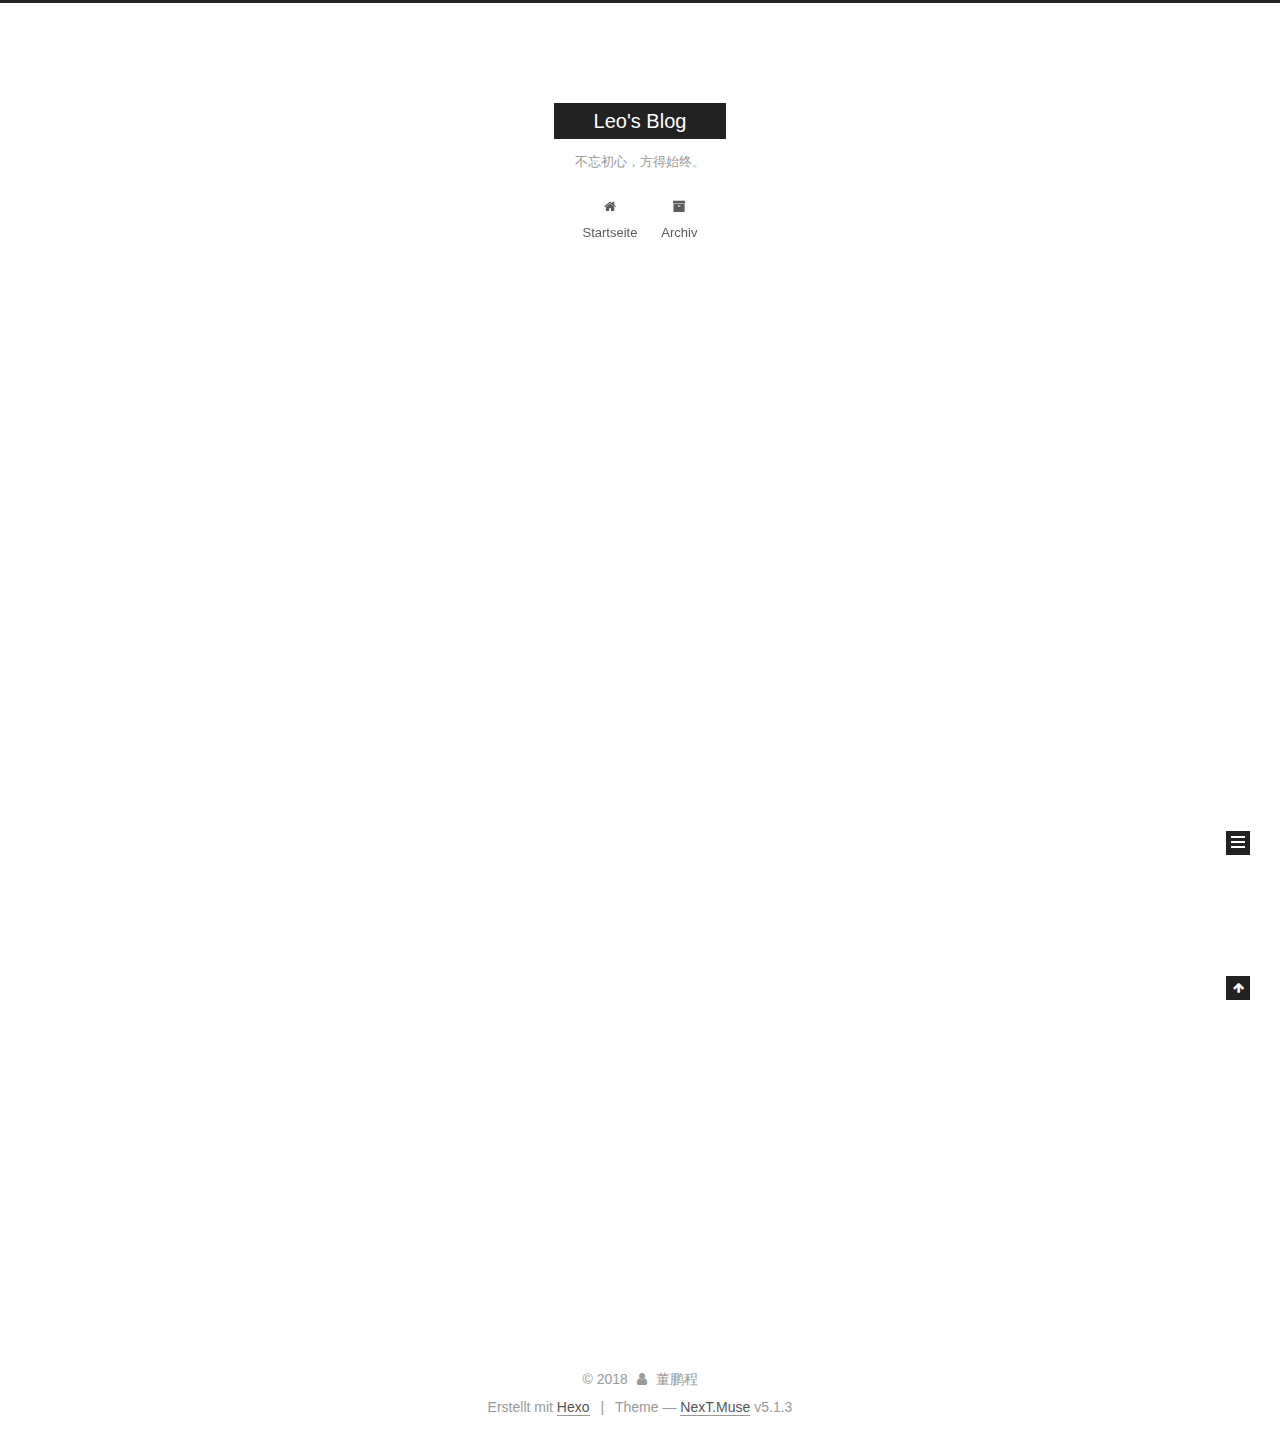
==== commit ab04e085: "Site updated: 2018-07-17 10:23:51" ====
--- a/index.html
+++ b/index.html
@@ -1,190 +1,620 @@
-<!DOCTYPE HTML>
-<html>
-
+<!DOCTYPE html>
+
+
+
+  
+
+
+<html class="theme-next muse use-motion" lang="">
 <head>
-	<link rel="bookmark"  type="image/x-icon"  href="/img/logo_miccall.png"/>
-	 <link rel="shortcut icon" href="/img/logo_miccall.png">
+  <meta charset="UTF-8"/>
+<meta http-equiv="X-UA-Compatible" content="IE=edge" />
+<meta name="viewport" content="width=device-width, initial-scale=1, maximum-scale=1"/>
+<meta name="theme-color" content="#222">
+
+
+
+
+
+
+
+
+
+<meta http-equiv="Cache-Control" content="no-transform" />
+<meta http-equiv="Cache-Control" content="no-siteapp" />
+
+
+
+
+
+
+
+
+
+
+
+
+
+
+
+
+  
+  
+  <link href="/lib/fancybox/source/jquery.fancybox.css?v=2.1.5" rel="stylesheet" type="text/css" />
+
+
+
+
+
+
+
+<link href="/lib/font-awesome/css/font-awesome.min.css?v=4.6.2" rel="stylesheet" type="text/css" />
+
+<link href="/css/main.css?v=5.1.3" rel="stylesheet" type="text/css" />
+
+
+  <link rel="apple-touch-icon" sizes="180x180" href="/images/apple-touch-icon-next.png?v=5.1.3">
+
+
+  <link rel="icon" type="image/png" sizes="32x32" href="/images/favicon-32x32-next.png?v=5.1.3">
+
+
+  <link rel="icon" type="image/png" sizes="16x16" href="/images/favicon-16x16-next.png?v=5.1.3">
+
+
+  <link rel="mask-icon" href="/images/logo.svg?v=5.1.3" color="#222">
+
+
+
+
+
+  <meta name="keywords" content="Hexo, NexT" />
+
+
+
+
+
+
+
+
+
+
+<meta name="description" content="非淡泊无以明志，非宁静无以致远。">
+<meta property="og:type" content="website">
+<meta property="og:title" content="Leo&#39;s Blog">
+<meta property="og:url" content="http://yoursite.com/index.html">
+<meta property="og:site_name" content="Leo&#39;s Blog">
+<meta property="og:description" content="非淡泊无以明志，非宁静无以致远。">
+<meta name="twitter:card" content="summary">
+<meta name="twitter:title" content="Leo&#39;s Blog">
+<meta name="twitter:description" content="非淡泊无以明志，非宁静无以致远。">
+
+
+
+<script type="text/javascript" id="hexo.configurations">
+  var NexT = window.NexT || {};
+  var CONFIG = {
+    root: '/',
+    scheme: 'Muse',
+    version: '5.1.3',
+    sidebar: {"position":"left","display":"post","offset":12,"b2t":false,"scrollpercent":false,"onmobile":false},
+    fancybox: true,
+    tabs: true,
+    motion: {"enable":true,"async":false,"transition":{"post_block":"fadeIn","post_header":"slideDownIn","post_body":"slideDownIn","coll_header":"slideLeftIn","sidebar":"slideUpIn"}},
+    duoshuo: {
+      userId: '0',
+      author: 'Author'
+    },
+    algolia: {
+      applicationID: '',
+      apiKey: '',
+      indexName: '',
+      hits: {"per_page":10},
+      labels: {"input_placeholder":"Search for Posts","hits_empty":"We didn't find any results for the search: ${query}","hits_stats":"${hits} results found in ${time} ms"}
+    }
+  };
+</script>
+
+
+
+  <link rel="canonical" href="http://yoursite.com/"/>
+
+
+
+
+
+  <title>Leo's Blog</title>
+  
+
+
+
+
+
+
+
+
+</head>
+
+<body itemscope itemtype="http://schema.org/WebPage" lang="">
+
+  
+  
+    
+  
+
+  <div class="container sidebar-position-left 
+  page-home">
+    <div class="headband"></div>
+
+    <header id="header" class="header" itemscope itemtype="http://schema.org/WPHeader">
+      <div class="header-inner"><div class="site-brand-wrapper">
+  <div class="site-meta ">
+    
+
+    <div class="custom-logo-site-title">
+      <a href="/"  class="brand" rel="start">
+        <span class="logo-line-before"><i></i></span>
+        <span class="site-title">Leo's Blog</span>
+        <span class="logo-line-after"><i></i></span>
+      </a>
+    </div>
+      
+        <p class="site-subtitle">不忘初心，方得始终。</p>
+      
+  </div>
+
+  <div class="site-nav-toggle">
+    <button>
+      <span class="btn-bar"></span>
+      <span class="btn-bar"></span>
+      <span class="btn-bar"></span>
+    </button>
+  </div>
+</div>
+
+<nav class="site-nav">
+  
+
+  
+    <ul id="menu" class="menu">
+      
+        
+        <li class="menu-item menu-item-home">
+          <a href="/" rel="section">
+            
+              <i class="menu-item-icon fa fa-fw fa-home"></i> <br />
+            
+            Startseite
+          </a>
+        </li>
+      
+        
+        <li class="menu-item menu-item-archives">
+          <a href="/archives/" rel="section">
+            
+              <i class="menu-item-icon fa fa-fw fa-archive"></i> <br />
+            
+            Archiv
+          </a>
+        </li>
+      
+
+      
+    </ul>
+  
+
+  
+</nav>
+
+
+
+ </div>
+    </header>
+
+    <main id="main" class="main">
+      <div class="main-inner">
+        <div class="content-wrap">
+          <div id="content" class="content">
+            
+  <section id="posts" class="posts-expand">
+    
+      
+
+  
+
+  
+  
+  
+
+  <article class="post post-type-normal" itemscope itemtype="http://schema.org/Article">
+  
+  
+  
+  <div class="post-block">
+    <link itemprop="mainEntityOfPage" href="http://yoursite.com/2017/12/15/hello-world/">
+
+    <span hidden itemprop="author" itemscope itemtype="http://schema.org/Person">
+      <meta itemprop="name" content="董鹏程">
+      <meta itemprop="description" content="">
+      <meta itemprop="image" content="/images/avatar.gif">
+    </span>
+
+    <span hidden itemprop="publisher" itemscope itemtype="http://schema.org/Organization">
+      <meta itemprop="name" content="Leo's Blog">
+    </span>
+
+    
+      <header class="post-header">
+
+        
+        
+          <h1 class="post-title" itemprop="name headline">
+                
+                <a class="post-title-link" href="/2017/12/15/hello-world/" itemprop="url">Hello World</a></h1>
+        
+
+        <div class="post-meta">
+          <span class="post-time">
+            
+              <span class="post-meta-item-icon">
+                <i class="fa fa-calendar-o"></i>
+              </span>
+              
+                <span class="post-meta-item-text">Veröffentlicht am</span>
+              
+              <time title="Post created" itemprop="dateCreated datePublished" datetime="2017-12-15T17:09:17+08:00">
+                2017-12-15
+              </time>
+            
+
+            
+
+            
+          </span>
+
+          
+
+          
+            
+          
+
+          
+          
+
+          
+
+          
+
+          
+
+        </div>
+      </header>
+    
+
+    
+    
+    
+    <div class="post-body" itemprop="articleBody">
+
+      
+      
+
+      
+        
+          
+            <p>Welcome to <a href="https://hexo.io/" target="_blank" rel="noopener">Hexo</a>! This is your very first post. Check <a href="https://hexo.io/docs/" target="_blank" rel="noopener">documentation</a> for more info. If you get any problems when using Hexo, you can find the answer in <a href="https://hexo.io/docs/troubleshooting.html" target="_blank" rel="noopener">troubleshooting</a> or you can ask me on <a href="https://github.com/hexojs/hexo/issues" target="_blank" rel="noopener">GitHub</a>.</p>
+<h2 id="Quick-Start"><a href="#Quick-Start" class="headerlink" title="Quick Start"></a>Quick Start</h2><h3 id="Create-a-new-post"><a href="#Create-a-new-post" class="headerlink" title="Create a new post"></a>Create a new post</h3><figure class="highlight bash"><table><tr><td class="gutter"><pre><span class="line">1</span><br></pre></td><td class="code"><pre><span class="line">$ hexo new <span class="string">"My New Post"</span></span><br></pre></td></tr></table></figure>
+<p>More info: <a href="https://hexo.io/docs/writing.html" target="_blank" rel="noopener">Writing</a></p>
+<h3 id="Run-server"><a href="#Run-server" class="headerlink" title="Run server"></a>Run server</h3><figure class="highlight bash"><table><tr><td class="gutter"><pre><span class="line">1</span><br></pre></td><td class="code"><pre><span class="line">$ hexo server</span><br></pre></td></tr></table></figure>
+<p>More info: <a href="https://hexo.io/docs/server.html" target="_blank" rel="noopener">Server</a></p>
+<h3 id="Generate-static-files"><a href="#Generate-static-files" class="headerlink" title="Generate static files"></a>Generate static files</h3><figure class="highlight bash"><table><tr><td class="gutter"><pre><span class="line">1</span><br></pre></td><td class="code"><pre><span class="line">$ hexo generate</span><br></pre></td></tr></table></figure>
+<p>More info: <a href="https://hexo.io/docs/generating.html" target="_blank" rel="noopener">Generating</a></p>
+<h3 id="Deploy-to-remote-sites"><a href="#Deploy-to-remote-sites" class="headerlink" title="Deploy to remote sites"></a>Deploy to remote sites</h3><figure class="highlight bash"><table><tr><td class="gutter"><pre><span class="line">1</span><br></pre></td><td class="code"><pre><span class="line">$ hexo deploy</span><br></pre></td></tr></table></figure>
+<p>More info: <a href="https://hexo.io/docs/deployment.html" target="_blank" rel="noopener">Deployment</a></p>
+
+          
+        
+      
+    </div>
+    
+    
+    
+
+    
+
+    
+
+    
+
+    <footer class="post-footer">
+      
+
+      
+
+      
+
+      
+      
+        <div class="post-eof"></div>
+      
+    </footer>
+  </div>
+  
+  
+  
+  </article>
+
+
+    
+  </section>
+
+  
+
+
+          </div>
+          
+
+
+          
+
+        </div>
+        
+          
+  
+  <div class="sidebar-toggle">
+    <div class="sidebar-toggle-line-wrap">
+      <span class="sidebar-toggle-line sidebar-toggle-line-first"></span>
+      <span class="sidebar-toggle-line sidebar-toggle-line-middle"></span>
+      <span class="sidebar-toggle-line sidebar-toggle-line-last"></span>
+    </div>
+  </div>
+
+  <aside id="sidebar" class="sidebar">
+    
+    <div class="sidebar-inner">
+
+      
+
+      
+
+      <section class="site-overview-wrap sidebar-panel sidebar-panel-active">
+        <div class="site-overview">
+          <div class="site-author motion-element" itemprop="author" itemscope itemtype="http://schema.org/Person">
+            
+              <p class="site-author-name" itemprop="name">董鹏程</p>
+              <p class="site-description motion-element" itemprop="description">非淡泊无以明志，非宁静无以致远。</p>
+          </div>
+
+          <nav class="site-state motion-element">
+
+            
+              <div class="site-state-item site-state-posts">
+              
+                <a href="/archives/">
+              
+                  <span class="site-state-item-count">1</span>
+                  <span class="site-state-item-name">Artikel</span>
+                </a>
+              </div>
+            
+
+            
+
+            
+
+          </nav>
+
+          
+
+          <div class="links-of-author motion-element">
+            
+          </div>
+
+          
+          
+
+          
+          
+
+          
+
+        </div>
+      </section>
+
+      
+
+      
+
+    </div>
+  </aside>
+
+
+        
+      </div>
+    </main>
+
+    <footer id="footer" class="footer">
+      <div class="footer-inner">
+        <div class="copyright">&copy; <span itemprop="copyrightYear">2018</span>
+  <span class="with-love">
+    <i class="fa fa-user"></i>
+  </span>
+  <span class="author" itemprop="copyrightHolder">董鹏程</span>
+
+  
+</div>
+
+
+  <div class="powered-by">Erstellt mit  <a class="theme-link" target="_blank" href="https://hexo.io">Hexo</a></div>
+
+
+
+  <span class="post-meta-divider">|</span>
+
+
+
+  <div class="theme-info">Theme &mdash; <a class="theme-link" target="_blank" href="https://github.com/iissnan/hexo-theme-next">NexT.Muse</a> v5.1.3</div>
+
+
+
+
+        
+
+
+
+
+
+
+
+        
+      </div>
+    </footer>
+
+    
+      <div class="back-to-top">
+        <i class="fa fa-arrow-up"></i>
+        
+      </div>
+    
+
+    
+
+  </div>
+
+  
+
+<script type="text/javascript">
+  if (Object.prototype.toString.call(window.Promise) !== '[object Function]') {
+    window.Promise = null;
+  }
+</script>
+
+
+
+
+
+
+
+
+
+  
+
+
+
+
+
+
+
+
+
+
+
+
+  
+  
+    <script type="text/javascript" src="/lib/jquery/index.js?v=2.1.3"></script>
+  
+
+  
+  
+    <script type="text/javascript" src="/lib/fastclick/lib/fastclick.min.js?v=1.0.6"></script>
+  
+
+  
+  
+    <script type="text/javascript" src="/lib/jquery_lazyload/jquery.lazyload.js?v=1.9.7"></script>
+  
+
+  
+  
+    <script type="text/javascript" src="/lib/velocity/velocity.min.js?v=1.2.1"></script>
+  
+
+  
+  
+    <script type="text/javascript" src="/lib/velocity/velocity.ui.min.js?v=1.2.1"></script>
+  
+
+  
+  
+    <script type="text/javascript" src="/lib/fancybox/source/jquery.fancybox.pack.js?v=2.1.5"></script>
+  
+
+
+  
+
+
+  <script type="text/javascript" src="/js/src/utils.js?v=5.1.3"></script>
+
+  <script type="text/javascript" src="/js/src/motion.js?v=5.1.3"></script>
+
+
+
+  
+  
+
+  
+
+  
+
+
+  <script type="text/javascript" src="/js/src/bootstrap.js?v=5.1.3"></script>
+
+
+
+  
+
+
+  
+
+
+
+
 	
-			
-    <title>
-    Leo's Blog
-    </title>
-    <meta charset="utf-8" />
-    <meta name="viewport" content="width=device-width, initial-scale=1, user-scalable=no" />
-    <link rel="stylesheet" href="/css/mic_main.css" />
-    <link rel="stylesheet" href="/css/dropdownMenu.css" />
-    
-    	<script async src="//dn-lbstatics.qbox.me/busuanzi/2.3/busuanzi.pure.mini.js"></script>
-	
-    <noscript>
-        <link rel="stylesheet" href="/css/noscript.css" />
-    </noscript>
-
-			    <script src="/js/jquery.min.js"></script>
-    <script src="/js/jquery.scrollex.min.js"></script>
-    <script src="/js/jquery.scrolly.min.js"></script>
-    <script src="/js/skel.min.js"></script>
-    <script src="/js/util.js"></script>
-    <script src="/js/main.js"></script>
-	
-</head>
-    
-		<body class="is-loading">
-    <!-- Wrapper 外包 s-->
-    <div id="wrapper" class="fade-in overlay">
-        <!-- Intro 头部显示 s -->
-                <div id="intro">
-            <h1>This is<br />
-                        MICCALL </h1>
-            <p> Whatever is worth doing is worth doing well <br/> I'll think of you every step of the way
-            </p>
-            <ul class="actions">
-                <li><a href="#header" class="button icon solo fa-arrow-down scrolly">Continue</a></li>
-            </ul>
-        </div>
-        <!-- Intro 头部显示 e -->
-        <!-- Header 头部logo start -->
-        <header id="header">
-    <a href="/" class="logo">MICCALL</a>
-</header>
-        <!-- Header 头部logo end -->
-        <!-- Nav 导航条 start -->
-        <nav id="nav" class="special" >
-            <ul class="menu links" >
-			<!-- Homepage  主页  --> 
-			<li >
-	            <a href="/" rel="nofollow">主页</a>
-	        </li>
-			<!-- categories_name  分类   --> 
-	        
-	        <li class="active">
-	            <a href="#s1">分类</a>
-	                    <ul class="submenu">
-	                        <li>
-	                        
-	                    </ul>
-	        </li>
-	        
-	        <!-- archives  归档   --> 
-	        
-	        
-		        <!-- Pages 自定义   -->
-		        
-		        <li>
-		            <a href="/about/" title="简历">
-		                简历
-		            </a>
-		        </li>
-		        
-		        <li>
-		            <a href="/group/" title="团队">
-		                团队
-		            </a>
-		        </li>
-		        
-		        <li>
-		            <a href="/gallery/" title="图库">
-		                图库
-		            </a>
-		        </li>
-		        
-		        <li>
-		            <a href="/tag/" title="标签">
-		                标签
-		            </a>
-		        </li>
-		        
-
-
-            </ul>
-            <!-- icons 图标   -->
-			<ul class="icons">
-		            
-		                <li><a href="https://github.com/miccall" class="icon fa-github"><span class="label">GitHub</span></a></li>
-		            
-		            
-		            
-		            
-			</ul>
-</nav>
-        <!-- Nav 导航条 end -->
-        <!-- Main 主要部分 start -->
-        
-        <!-- Main-first -->
-                    <div id="main">
-            <!-- Main first s-->
-            <article id="me" class="panel">
-                <header>
-                    <h1>Miccall Metro</h1>
-                    <p>Welcome to my Blog</p>
-                </header>
-                <a href="" class="jumplink pic">
-                    <span class="arrow icon fa-chevron-right"><span></span></span>
-                    <img src="/images/me.jpg" alt="" />
-                </a>
-            </article>
-            <!-- Main first e-->
-        </div>
-
-        
-        <!-- 文章列表   s -->
-        <div id="main" style="background-color: transparent; padding:0;">
-        <section class="link_container" style="margin-top: 0; background-color: transparent; ">
-            <div class="link_row">
-                <!-- 文章sample  s-->
-
-                 
-                <div class="6u 12u(narrower)">
-                    <section class="link_box special">
-                        <div class="page_title" style="background-image: url();background-position: center; background-repeat:no-repeat; background-size:cover;-moz-background-size:cover;">
-                            <!--标题-->
-                            <a href="/2017/12/15/hello-world/"><h2 class="page_title_text"> Hello World </h2></a>
-                            <!--段落-->
-                        </div>
-                        <div class="home-post-info">
-                            <!-- Author Avatar -->
-                            <div class="home-post-info-author-avatar">
-                                <h6><span class="home-post-info-data">2017-12-15</span></h6>
-                                <div class="home-post-info-Category">
-                                    <!-- Category -->
-                                    <span>
-                            <h6>
-                            <a class="post_category-link" href="http://localhost:4000/categories/Algorithm/"></a>                              
-                            </h6>
-
-                        </span>
-                                </div>
-                            </div>
-                        </div>
-                    </section>
-                </div>
-                <!-- 文章sample  e-->
-            
-            </div>
-        </section>
-        </div>
-        <!-- 文章列表   end -->
-        <!-- Main 主要部分 end -->
-        <!-- footer  页码 start-->
-        <footer style="text-align: center; padding-top: 2em;">
-  
-</footer>
-
-        <!-- footer  页码 end-->
-        <!-- Copyright 版权 start -->
-                <div id="copyright">
-            <ul>
-                <li>&copy;Powered By <a href="https://hexo.io/zh-cn/" style="border-bottom: none;">hexo</a></li>
-                <li>Design: <a href="http://miccall.tech " style="border-bottom: none;">miccall</a></li>
-            </ul>
-            
-            	<span id="busuanzi_container_site_pv">2018总访问量<span id="busuanzi_value_site_pv"></span>次</span>
-			
-        </div>
-        <!-- Copyright 版权 end -->
-    </div>
-    <!-- Wrapper 外包 e-->
-    <!-- Scripts -->
+
+
+
+
+
+  
+
+
+
+
+
+  
+
+
+
+
+
+
+
+
+
+
+
+
+  
+
+
+
+
+
+  
+
+  
+
+  
+
+  
+  
+
+  
+
+  
+
+  
+
 </body>
- 	
 </html>
--- a/css/main.css
+++ b/css/main.css
@@ -0,0 +1,2661 @@
+/* normalize.css v3.0.2 | MIT License | git.io/normalize */
+html {
+  font-family: sans-serif; /* 1 */
+  -ms-text-size-adjust: 100%; /* 2 */
+  -webkit-text-size-adjust: 100%; /* 2 */
+}
+body {
+  margin: 0;
+}
+article,
+aside,
+details,
+figcaption,
+figure,
+footer,
+header,
+hgroup,
+main,
+menu,
+nav,
+section,
+summary {
+  display: block;
+}
+audio,
+canvas,
+progress,
+video {
+  display: inline-block; /* 1 */
+  vertical-align: baseline; /* 2 */
+}
+audio:not([controls]) {
+  display: none;
+  height: 0;
+}
+[hidden],
+template {
+  display: none;
+}
+a {
+  background-color: transparent;
+}
+a:active,
+a:hover {
+  outline: 0;
+}
+abbr[title] {
+  border-bottom: 1px dotted;
+}
+b,
+strong {
+  font-weight: bold;
+}
+dfn {
+  font-style: italic;
+}
+h1 {
+  font-size: 2em;
+  margin: 0.67em 0;
+}
+mark {
+  background: #ff0;
+  color: #000;
+}
+small {
+  font-size: 80%;
+}
+sub,
+sup {
+  font-size: 75%;
+  line-height: 0;
+  position: relative;
+  vertical-align: baseline;
+}
+sup {
+  top: -0.5em;
+}
+sub {
+  bottom: -0.25em;
+}
+img {
+  border: 0;
+}
+svg:not(:root) {
+  overflow: hidden;
+}
+figure {
+  margin: 1em 40px;
+}
+hr {
+  -moz-box-sizing: content-box;
+  box-sizing: content-box;
+  height: 0;
+}
+pre {
+  overflow: auto;
+}
+code,
+kbd,
+pre,
+samp {
+  font-family: monospace, monospace;
+  font-size: 1em;
+}
+button,
+input,
+optgroup,
+select,
+textarea {
+  color: inherit; /* 1 */
+  font: inherit; /* 2 */
+  margin: 0; /* 3 */
+}
+button {
+  overflow: visible;
+}
+button,
+select {
+  text-transform: none;
+}
+button,
+html input[type="button"],
+input[type="reset"],
+input[type="submit"] {
+  -webkit-appearance: button; /* 2 */
+  cursor: pointer; /* 3 */
+}
+button[disabled],
+html input[disabled] {
+  cursor: default;
+}
+button::-moz-focus-inner,
+input::-moz-focus-inner {
+  border: 0;
+  padding: 0;
+}
+input {
+  line-height: normal;
+}
+input[type="checkbox"],
+input[type="radio"] {
+  box-sizing: border-box; /* 1 */
+  padding: 0; /* 2 */
+}
+input[type="number"]::-webkit-inner-spin-button,
+input[type="number"]::-webkit-outer-spin-button {
+  height: auto;
+}
+input[type="search"] {
+  -webkit-appearance: textfield; /* 1 */
+  -moz-box-sizing: content-box;
+  -webkit-box-sizing: content-box; /* 2 */
+  box-sizing: content-box;
+}
+input[type="search"]::-webkit-search-cancel-button,
+input[type="search"]::-webkit-search-decoration {
+  -webkit-appearance: none;
+}
+fieldset {
+  border: 1px solid #c0c0c0;
+  margin: 0 2px;
+  padding: 0.35em 0.625em 0.75em;
+}
+legend {
+  border: 0; /* 1 */
+  padding: 0; /* 2 */
+}
+textarea {
+  overflow: auto;
+}
+optgroup {
+  font-weight: bold;
+}
+table {
+  border-collapse: collapse;
+  border-spacing: 0;
+}
+td,
+th {
+  padding: 0;
+}
+::selection {
+  background: #262a30;
+  color: #fff;
+}
+body {
+  position: relative;
+  font-family: 'Lato', "PingFang SC", "Microsoft YaHei", sans-serif;
+  font-size: 14px;
+  line-height: 2;
+  color: #555;
+  background: #fff;
+}
+@media (max-width: 767px) {
+  body {
+    padding-right: 0 !important;
+  }
+}
+@media (min-width: 768px) and (max-width: 991px) {
+  body {
+    padding-right: 0 !important;
+  }
+}
+@media (min-width: 1600px) {
+  body {
+    font-size: 16px;
+  }
+}
+h1,
+h2,
+h3,
+h4,
+h5,
+h6 {
+  margin: 0;
+  padding: 0;
+  font-weight: bold;
+  line-height: 1.5;
+  font-family: 'Lato', "PingFang SC", "Microsoft YaHei", sans-serif;
+}
+h2,
+h3,
+h4,
+h5,
+h6 {
+  margin: 20px 0 15px;
+}
+h1 {
+  font-size: 22px;
+}
+@media (max-width: 767px) {
+  h1 {
+    font-size: 18px;
+  }
+}
+h2 {
+  font-size: 20px;
+}
+@media (max-width: 767px) {
+  h2 {
+    font-size: 16px;
+  }
+}
+h3 {
+  font-size: 18px;
+}
+@media (max-width: 767px) {
+  h3 {
+    font-size: 14px;
+  }
+}
+h4 {
+  font-size: 16px;
+}
+@media (max-width: 767px) {
+  h4 {
+    font-size: 12px;
+  }
+}
+h5 {
+  font-size: 14px;
+}
+@media (max-width: 767px) {
+  h5 {
+    font-size: 10px;
+  }
+}
+h6 {
+  font-size: 12px;
+}
+@media (max-width: 767px) {
+  h6 {
+    font-size: 8px;
+  }
+}
+p {
+  margin: 0 0 20px 0;
+}
+a {
+  color: #555;
+  text-decoration: none;
+  outline: none;
+  border-bottom: 1px solid #999;
+  word-wrap: break-word;
+}
+a:hover {
+  color: #222;
+  border-bottom-color: #222;
+}
+blockquote {
+  margin: 0;
+  padding: 0;
+}
+img {
+  display: block;
+  margin: auto;
+  max-width: 100%;
+  height: auto;
+}
+hr {
+  margin: 40px 0;
+  height: 3px;
+  border: none;
+  background-color: #ddd;
+  background-image: repeating-linear-gradient(-45deg, #fff, #fff 4px, transparent 4px, transparent 8px);
+}
+blockquote {
+  padding: 0 15px;
+  color: #666;
+  border-left: 4px solid #ddd;
+}
+blockquote cite::before {
+  content: "-";
+  padding: 0 5px;
+}
+dt {
+  font-weight: 700;
+}
+dd {
+  margin: 0;
+  padding: 0;
+}
+kbd {
+  border: 1px solid #ccc;
+  border-radius: 0.2em;
+  box-shadow: 0.1em 0.1em 0.2em rgba(0,0,0,0.1);
+  background-color: #f9f9f9;
+  font-family: inherit;
+  background-image: -webkit-linear-gradient(top, #eee, #fff, #eee);
+  padding: 0.1em 0.3em;
+  white-space: nowrap;
+}
+.text-left {
+  text-align: left;
+}
+.text-center {
+  text-align: center;
+}
+.text-right {
+  text-align: right;
+}
+.text-justify {
+  text-align: justify;
+}
+.text-nowrap {
+  white-space: nowrap;
+}
+.text-lowercase {
+  text-transform: lowercase;
+}
+.text-uppercase {
+  text-transform: uppercase;
+}
+.text-capitalize {
+  text-transform: capitalize;
+}
+.center-block {
+  display: block;
+  margin-left: auto;
+  margin-right: auto;
+}
+.clearfix:before,
+.clearfix:after {
+  content: " ";
+  display: table;
+}
+.clearfix:after {
+  clear: both;
+}
+.pullquote {
+  width: 45%;
+}
+.pullquote.left {
+  float: left;
+  margin-left: 5px;
+  margin-right: 10px;
+}
+.pullquote.right {
+  float: right;
+  margin-left: 10px;
+  margin-right: 5px;
+}
+.affix.affix.affix {
+  position: fixed;
+}
+.translation {
+  margin-top: -20px;
+  font-size: 14px;
+  color: #999;
+}
+.scrollbar-measure {
+  width: 100px;
+  height: 100px;
+  overflow: scroll;
+  position: absolute;
+  top: -9999px;
+}
+.use-motion .motion-element {
+  opacity: 0;
+}
+table {
+  margin: 20px 0;
+  width: 100%;
+  border-collapse: collapse;
+  border-spacing: 0;
+  border: 1px solid #ddd;
+  font-size: 14px;
+  table-layout: fixed;
+  word-wrap: break-all;
+}
+table>tbody>tr:nth-of-type(odd) {
+  background-color: #f9f9f9;
+}
+table>tbody>tr:hover {
+  background-color: #f5f5f5;
+}
+caption,
+th,
+td {
+  padding: 8px;
+  text-align: left;
+  vertical-align: middle;
+  font-weight: normal;
+}
+th,
+td {
+  border-bottom: 3px solid #ddd;
+  border-right: 1px solid #eee;
+}
+th {
+  padding-bottom: 10px;
+  font-weight: 700;
+}
+td {
+  border-bottom-width: 1px;
+}
+html,
+body {
+  height: 100%;
+}
+.container {
+  position: relative;
+  min-height: 100%;
+}
+.header-inner {
+  margin: 0 auto;
+  padding: 100px 0 70px;
+  width: 700px;
+}
+@media (min-width: 1600px) {
+  .container .header-inner {
+    width: 900px;
+  }
+}
+.main {
+  padding-bottom: 150px;
+}
+.main-inner {
+  margin: 0 auto;
+  width: 700px;
+}
+@media (min-width: 1600px) {
+  .container .main-inner {
+    width: 900px;
+  }
+}
+.footer {
+  position: absolute;
+  left: 0;
+  bottom: 0;
+  width: 100%;
+  min-height: 50px;
+}
+.footer-inner {
+  box-sizing: border-box;
+  margin: 20px auto;
+  width: 700px;
+}
+@media (min-width: 1600px) {
+  .container .footer-inner {
+    width: 900px;
+  }
+}
+pre,
+.highlight {
+  overflow: auto;
+  margin: 20px 0;
+  padding: 0;
+  font-size: 13px;
+  color: #4d4d4c;
+  background: #f7f7f7;
+  line-height: 1.6;
+}
+pre,
+code {
+  font-family: consolas, Menlo, "PingFang SC", "Microsoft YaHei", monospace;
+}
+code {
+  padding: 2px 4px;
+  word-wrap: break-word;
+  color: #555;
+  background: #eee;
+  border-radius: 3px;
+  font-size: 13px;
+}
+pre {
+  padding: 10px;
+}
+pre code {
+  padding: 0;
+  color: #4d4d4c;
+  background: none;
+  text-shadow: none;
+}
+.highlight {
+  border-radius: 1px;
+}
+.highlight pre {
+  border: none;
+  margin: 0;
+  padding: 10px 0;
+}
+.highlight table {
+  margin: 0;
+  width: auto;
+  border: none;
+}
+.highlight td {
+  border: none;
+  padding: 0;
+}
+.highlight figcaption {
+  font-size: 1em;
+  color: #4d4d4c;
+  line-height: 1em;
+  margin-bottom: 1em;
+}
+.highlight figcaption:before,
+.highlight figcaption:after {
+  content: " ";
+  display: table;
+}
+.highlight figcaption:after {
+  clear: both;
+}
+.highlight figcaption a {
+  float: right;
+  color: #4d4d4c;
+}
+.highlight figcaption a:hover {
+  border-bottom-color: #4d4d4c;
+}
+.highlight .gutter pre {
+  padding-left: 10px;
+  padding-right: 10px;
+  color: #869194;
+  text-align: right;
+  background-color: #eff2f3;
+}
+.highlight .code pre {
+  width: 100%;
+  padding-left: 10px;
+  padding-right: 10px;
+  background-color: #f7f7f7;
+}
+.highlight .line {
+  height: 20px;
+}
+.gutter {
+  -webkit-user-select: none;
+  -moz-user-select: none;
+  -ms-user-select: none;
+  user-select: none;
+}
+.gist table {
+  width: auto;
+}
+.gist table td {
+  border: none;
+}
+pre .deletion {
+  background: #fdd;
+}
+pre .addition {
+  background: #dfd;
+}
+pre .meta {
+  color: #8959a8;
+}
+pre .comment {
+  color: #8e908c;
+}
+pre .variable,
+pre .attribute,
+pre .tag,
+pre .regexp,
+pre .ruby .constant,
+pre .xml .tag .title,
+pre .xml .pi,
+pre .xml .doctype,
+pre .html .doctype,
+pre .css .id,
+pre .css .class,
+pre .css .pseudo {
+  color: #c82829;
+}
+pre .number,
+pre .preprocessor,
+pre .built_in,
+pre .literal,
+pre .params,
+pre .constant,
+pre .command {
+  color: #f5871f;
+}
+pre .ruby .class .title,
+pre .css .rules .attribute,
+pre .string,
+pre .value,
+pre .inheritance,
+pre .header,
+pre .ruby .symbol,
+pre .xml .cdata,
+pre .special,
+pre .number,
+pre .formula {
+  color: #718c00;
+}
+pre .title,
+pre .css .hexcolor {
+  color: #3e999f;
+}
+pre .function,
+pre .python .decorator,
+pre .python .title,
+pre .ruby .function .title,
+pre .ruby .title .keyword,
+pre .perl .sub,
+pre .javascript .title,
+pre .coffeescript .title {
+  color: #4271ae;
+}
+pre .keyword,
+pre .javascript .function {
+  color: #8959a8;
+}
+.full-image.full-image.full-image {
+  border: none;
+  max-width: 100%;
+  width: auto;
+  margin: 20px auto;
+}
+@media (min-width: 992px) {
+  .full-image.full-image.full-image {
+    max-width: none;
+    width: 110%;
+    margin: 25px -5%;
+  }
+}
+.blockquote-center,
+.page-home .post-type-quote blockquote,
+.page-post-detail .post-type-quote blockquote {
+  position: relative;
+  margin: 40px 0;
+  padding: 0;
+  border-left: none;
+  text-align: center;
+}
+.blockquote-center::before,
+.page-home .post-type-quote blockquote::before,
+.page-post-detail .post-type-quote blockquote::before,
+.blockquote-center::after,
+.page-home .post-type-quote blockquote::after,
+.page-post-detail .post-type-quote blockquote::after {
+  position: absolute;
+  content: ' ';
+  display: block;
+  width: 100%;
+  height: 24px;
+  opacity: 0.2;
+  background-repeat: no-repeat;
+  background-position: 0 -6px;
+  background-size: 22px 22px;
+}
+.blockquote-center::before,
+.page-home .post-type-quote blockquote::before,
+.page-post-detail .post-type-quote blockquote::before {
+  top: -20px;
+  background-image: url("../images/quote-l.svg");
+  border-top: 1px solid #ccc;
+}
+.blockquote-center::after,
+.page-home .post-type-quote blockquote::after,
+.page-post-detail .post-type-quote blockquote::after {
+  bottom: -20px;
+  background-image: url("../images/quote-r.svg");
+  border-bottom: 1px solid #ccc;
+  background-position: 100% 8px;
+}
+.blockquote-center p,
+.page-home .post-type-quote blockquote p,
+.page-post-detail .post-type-quote blockquote p,
+.blockquote-center div,
+.page-home .post-type-quote blockquote div,
+.page-post-detail .post-type-quote blockquote div {
+  text-align: center;
+}
+.post .post-body .group-picture img {
+  box-sizing: border-box;
+  padding: 0 3px;
+  border: none;
+}
+.post .group-picture-row {
+  overflow: hidden;
+  margin-top: 6px;
+}
+.post .group-picture-row:first-child {
+  margin-top: 0;
+}
+.post .group-picture-column {
+  float: left;
+}
+.page-post-detail .post-body .group-picture-column {
+  float: none;
+  margin-top: 10px;
+  width: auto !important;
+}
+.page-post-detail .post-body .group-picture-column img {
+  margin: 0 auto;
+}
+.page-archive .group-picture-container {
+  overflow: hidden;
+}
+.page-archive .group-picture-row {
+  float: left;
+}
+.page-archive .group-picture-row:first-child {
+  margin-top: 6px;
+}
+.page-archive .group-picture-column {
+  max-width: 150px;
+  max-height: 150px;
+}
+.post-body .note {
+  position: relative;
+  padding: 15px;
+  margin-bottom: 20px;
+  border: 1px solid #eee;
+  border-left-width: 5px;
+  border-radius: 3px;
+}
+.post-body .note h2,
+.post-body .note h3,
+.post-body .note h4,
+.post-body .note h5,
+.post-body .note h6 {
+  margin-top: 0;
+  margin-bottom: 0;
+  border-bottom: initial;
+  padding-top: 0 !important;
+}
+.post-body .note p:first-child,
+.post-body .note ul:first-child,
+.post-body .note ol:first-child,
+.post-body .note table:first-child,
+.post-body .note pre:first-child,
+.post-body .note blockquote:first-child {
+  margin-top: 0;
+}
+.post-body .note p:last-child,
+.post-body .note ul:last-child,
+.post-body .note ol:last-child,
+.post-body .note table:last-child,
+.post-body .note pre:last-child,
+.post-body .note blockquote:last-child {
+  margin-bottom: 0;
+}
+.post-body .note.default {
+  border-left-color: #777;
+}
+.post-body .note.default h2,
+.post-body .note.default h3,
+.post-body .note.default h4,
+.post-body .note.default h5,
+.post-body .note.default h6 {
+  color: #777;
+}
+.post-body .note.primary {
+  border-left-color: #6f42c1;
+}
+.post-body .note.primary h2,
+.post-body .note.primary h3,
+.post-body .note.primary h4,
+.post-body .note.primary h5,
+.post-body .note.primary h6 {
+  color: #6f42c1;
+}
+.post-body .note.info {
+  border-left-color: #428bca;
+}
+.post-body .note.info h2,
+.post-body .note.info h3,
+.post-body .note.info h4,
+.post-body .note.info h5,
+.post-body .note.info h6 {
+  color: #428bca;
+}
+.post-body .note.success {
+  border-left-color: #5cb85c;
+}
+.post-body .note.success h2,
+.post-body .note.success h3,
+.post-body .note.success h4,
+.post-body .note.success h5,
+.post-body .note.success h6 {
+  color: #5cb85c;
+}
+.post-body .note.warning {
+  border-left-color: #f0ad4e;
+}
+.post-body .note.warning h2,
+.post-body .note.warning h3,
+.post-body .note.warning h4,
+.post-body .note.warning h5,
+.post-body .note.warning h6 {
+  color: #f0ad4e;
+}
+.post-body .note.danger {
+  border-left-color: #d9534f;
+}
+.post-body .note.danger h2,
+.post-body .note.danger h3,
+.post-body .note.danger h4,
+.post-body .note.danger h5,
+.post-body .note.danger h6 {
+  color: #d9534f;
+}
+.post-body .label {
+  display: inline;
+  padding: 0 2px;
+  white-space: nowrap;
+}
+.post-body .label.default {
+  background-color: #f0f0f0;
+}
+.post-body .label.primary {
+  background-color: #efe6f7;
+}
+.post-body .label.info {
+  background-color: #e5f2f8;
+}
+.post-body .label.success {
+  background-color: #e7f4e9;
+}
+.post-body .label.warning {
+  background-color: #fcf6e1;
+}
+.post-body .label.danger {
+  background-color: #fae8eb;
+}
+.post-body .tabs {
+  position: relative;
+  display: block;
+  margin-bottom: 20px;
+  padding-top: 10px;
+}
+.post-body .tabs ul.nav-tabs {
+  margin: 0;
+  padding: 0;
+  display: flex;
+  margin-bottom: -1px;
+}
+@media (max-width: 413px) {
+  .post-body .tabs ul.nav-tabs {
+    display: block;
+    margin-bottom: 5px;
+  }
+}
+.post-body .tabs ul.nav-tabs li.tab {
+  list-style-type: none !important;
+  margin: 0 0.25em 0 0;
+  border-top: 3px solid transparent;
+  border-left: 1px solid transparent;
+  border-right: 1px solid transparent;
+}
+@media (max-width: 413px) {
+  .post-body .tabs ul.nav-tabs li.tab {
+    margin: initial;
+    border-top: 1px solid transparent;
+    border-left: 3px solid transparent;
+    border-right: 1px solid transparent;
+    border-bottom: 1px solid transparent;
+  }
+}
+.post-body .tabs ul.nav-tabs li.tab a {
+  outline: 0;
+  border-bottom: initial;
+  display: block;
+  line-height: 1.8em;
+  padding: 0.25em 0.75em;
+  transition-duration: 0.2s;
+  transition-timing-function: ease-out;
+  transition-delay: 0s;
+}
+.post-body .tabs ul.nav-tabs li.tab a i {
+  width: 1.285714285714286em;
+}
+.post-body .tabs ul.nav-tabs li.tab.active {
+  border-top: 3px solid #fc6423;
+  border-left: 1px solid #ddd;
+  border-right: 1px solid #ddd;
+  background-color: #fff;
+}
+@media (max-width: 413px) {
+  .post-body .tabs ul.nav-tabs li.tab.active {
+    border-top: 1px solid #ddd;
+    border-left: 3px solid #fc6423;
+    border-right: 1px solid #ddd;
+    border-bottom: 1px solid #ddd;
+  }
+}
+.post-body .tabs ul.nav-tabs li.tab.active a {
+  cursor: default;
+  color: #555;
+}
+.post-body .tabs .tab-content {
+  background-color: #fff;
+}
+.post-body .tabs .tab-content .tab-pane {
+  border: 1px solid #ddd;
+  padding: 20px 20px 0 20px;
+}
+.post-body .tabs .tab-content .tab-pane:not(.active) {
+  display: none !important;
+}
+.post-body .tabs .tab-content .tab-pane.active {
+  display: block !important;
+}
+.btn {
+  display: inline-block;
+  padding: 0 20px;
+  font-size: 14px;
+  color: #fff;
+  background: #222;
+  border: 2px solid #222;
+  text-decoration: none;
+  border-radius: 0;
+  transition-property: background-color;
+  transition-duration: 0.2s;
+  transition-timing-function: ease-in-out;
+  transition-delay: 0s;
+  line-height: 2;
+}
+.btn:hover {
+  border-color: #222;
+  color: #222;
+  background: #fff;
+}
+.btn +.btn {
+  margin: 0 0 8px 8px;
+}
+.btn .fa-fw {
+  width: 1.285714285714286em;
+  text-align: left;
+}
+.btn-bar {
+  display: block;
+  width: 22px;
+  height: 2px;
+  background: #555;
+  border-radius: 1px;
+}
+.btn-bar+.btn-bar {
+  margin-top: 4px;
+}
+.pagination {
+  margin: 120px 0 40px;
+  text-align: center;
+  border-top: 1px solid #eee;
+}
+.page-number-basic,
+.pagination .prev,
+.pagination .next,
+.pagination .page-number,
+.pagination .space {
+  display: inline-block;
+  position: relative;
+  top: -1px;
+  margin: 0 10px;
+  padding: 0 11px;
+}
+@media (max-width: 767px) {
+  .page-number-basic,
+  .pagination .prev,
+  .pagination .next,
+  .pagination .page-number,
+  .pagination .space {
+    margin: 0 5px;
+  }
+}
+.pagination .prev,
+.pagination .next,
+.pagination .page-number {
+  border-bottom: 0;
+  border-top: 1px solid #eee;
+  transition-property: border-color;
+  transition-duration: 0.2s;
+  transition-timing-function: ease-in-out;
+  transition-delay: 0s;
+}
+.pagination .prev:hover,
+.pagination .next:hover,
+.pagination .page-number:hover {
+  border-top-color: #222;
+}
+.pagination .space {
+  padding: 0;
+  margin: 0;
+}
+.pagination .prev {
+  margin-left: 0;
+}
+.pagination .next {
+  margin-right: 0;
+}
+.pagination .page-number.current {
+  color: #fff;
+  background: #ccc;
+  border-top-color: #ccc;
+}
+@media (max-width: 767px) {
+  .pagination {
+    border-top: none;
+  }
+  .pagination .prev,
+  .pagination .next,
+  .pagination .page-number {
+    margin-bottom: 10px;
+    border-top: 0;
+    border-bottom: 1px solid #eee;
+    padding: 0 10px;
+  }
+  .pagination .prev:hover,
+  .pagination .next:hover,
+  .pagination .page-number:hover {
+    border-bottom-color: #222;
+  }
+}
+.comments {
+  margin: 60px 20px 0;
+}
+.tag-cloud {
+  text-align: center;
+}
+.tag-cloud a {
+  display: inline-block;
+  margin: 10px;
+}
+.back-to-top {
+  box-sizing: border-box;
+  position: fixed;
+  bottom: -100px;
+  right: 30px;
+  z-index: 1050;
+  padding: 0 6px;
+  width: 24px;
+  background: #222;
+  font-size: 12px;
+  opacity: 1;
+  color: #fff;
+  cursor: pointer;
+  text-align: center;
+  -webkit-transform: translateZ(0);
+  transition-property: bottom;
+  transition-duration: 0.2s;
+  transition-timing-function: ease-in-out;
+  transition-delay: 0s;
+}
+@media (min-width: 768px) and (max-width: 991px) {
+  .back-to-top {
+    display: none !important;
+  }
+}
+@media (max-width: 767px) {
+  .back-to-top {
+    display: none !important;
+  }
+}
+.back-to-top.back-to-top-on {
+  bottom: 19px;
+}
+.header {
+  background: transparent;
+}
+.header-inner {
+  position: relative;
+}
+.headband {
+  height: 3px;
+  background: #222;
+}
+.site-meta {
+  margin: 0;
+  text-align: center;
+}
+@media (max-width: 767px) {
+  .site-meta {
+    text-align: center;
+  }
+}
+.brand {
+  position: relative;
+  display: inline-block;
+  padding: 0 40px;
+  color: #fff;
+  background: #222;
+  border-bottom: none;
+}
+.brand:hover {
+  color: #fff;
+}
+.logo {
+  display: inline-block;
+  margin-right: 5px;
+  line-height: 36px;
+  vertical-align: top;
+}
+.site-title {
+  display: inline-block;
+  vertical-align: top;
+  line-height: 36px;
+  font-size: 20px;
+  font-weight: normal;
+  font-family: 'Lato', "PingFang SC", "Microsoft YaHei", sans-serif;
+}
+.site-subtitle {
+  margin-top: 10px;
+  font-size: 13px;
+  color: #999;
+}
+.use-motion .brand {
+  opacity: 0;
+}
+.use-motion .logo,
+.use-motion .site-title,
+.use-motion .site-subtitle {
+  opacity: 0;
+  position: relative;
+  top: -10px;
+}
+.site-nav-toggle {
+  display: none;
+  position: absolute;
+  top: 10px;
+  left: 10px;
+}
+@media (max-width: 767px) {
+  .site-nav-toggle {
+    display: block;
+  }
+}
+.site-nav-toggle button {
+  margin-top: 2px;
+  padding: 9px 10px;
+  background: transparent;
+  border: none;
+}
+@media (max-width: 767px) {
+  .site-nav {
+    display: none;
+    margin: 0 -10px;
+    padding: 0 10px;
+    clear: both;
+    border-top: 1px solid #ddd;
+  }
+}
+@media (min-width: 768px) and (max-width: 991px) {
+  .site-nav {
+    display: block !important;
+  }
+}
+@media (min-width: 992px) {
+  .site-nav {
+    display: block !important;
+  }
+}
+.menu {
+  margin-top: 20px;
+  padding-left: 0;
+  text-align: center;
+}
+.menu .menu-item {
+  display: inline-block;
+  margin: 0 10px;
+  list-style: none;
+}
+@media screen and (max-width: 767px) {
+  .menu .menu-item {
+    margin-top: 10px;
+  }
+}
+.menu .menu-item a {
+  display: block;
+  font-size: 13px;
+  line-height: inherit;
+  border-bottom: 1px solid transparent;
+  transition-property: border-color;
+  transition-duration: 0.2s;
+  transition-timing-function: ease-in-out;
+  transition-delay: 0s;
+}
+.menu .menu-item a:hover {
+  border-bottom-color: #222;
+}
+.menu .menu-item .fa {
+  margin-right: 5px;
+}
+.use-motion .menu-item {
+  opacity: 0;
+}
+.post-body {
+  font-family: 'Lato', "PingFang SC", "Microsoft YaHei", sans-serif;
+}
+@media (max-width: 767px) {
+  .post-body {
+    word-break: break-word;
+  }
+}
+.post-body .fancybox img {
+  display: block !important;
+  margin: 0 auto;
+  cursor: pointer;
+  cursor: zoom-in;
+  cursor: -webkit-zoom-in;
+}
+.post-body .image-caption,
+.post-body .figure .caption {
+  margin: -20px auto 15px;
+  text-align: center;
+  font-size: 14px;
+  color: #999;
+  font-weight: bold;
+  line-height: 1;
+}
+.post-sticky-flag {
+  display: inline-block;
+  font-size: 16px;
+  -ms-transform: rotate(30deg);
+  -webkit-transform: rotate(30deg);
+  -moz-transform: rotate(30deg);
+  -ms-transform: rotate(30deg);
+  -o-transform: rotate(30deg);
+  transform: rotate(30deg);
+}
+.use-motion .post-block,
+.use-motion .pagination,
+.use-motion .comments {
+  opacity: 0;
+}
+.use-motion .post-header {
+  opacity: 0;
+}
+.use-motion .post-body {
+  opacity: 0;
+}
+.use-motion .collection-title {
+  opacity: 0;
+}
+.posts-expand {
+  padding-top: 40px;
+}
+@media (max-width: 767px) {
+  .posts-expand {
+    margin: 0 20px;
+  }
+  .post-body pre .gutter pre {
+    padding-right: 10px;
+  }
+  .post-body .highlight {
+    margin-left: 0px;
+    margin-right: 0px;
+    padding: 0;
+  }
+  .post-body .highlight .gutter pre {
+    padding-right: 10px;
+  }
+}
+@media (min-width: 992px) {
+  .posts-expand .post-body {
+    text-align: justify;
+  }
+}
+.posts-expand .post-body h2,
+.posts-expand .post-body h3,
+.posts-expand .post-body h4,
+.posts-expand .post-body h5,
+.posts-expand .post-body h6 {
+  padding-top: 10px;
+}
+.posts-expand .post-body h2 .header-anchor,
+.posts-expand .post-body h3 .header-anchor,
+.posts-expand .post-body h4 .header-anchor,
+.posts-expand .post-body h5 .header-anchor,
+.posts-expand .post-body h6 .header-anchor {
+  float: right;
+  margin-left: 10px;
+  color: #ccc;
+  border-bottom-style: none;
+  visibility: hidden;
+}
+.posts-expand .post-body h2 .header-anchor:hover,
+.posts-expand .post-body h3 .header-anchor:hover,
+.posts-expand .post-body h4 .header-anchor:hover,
+.posts-expand .post-body h5 .header-anchor:hover,
+.posts-expand .post-body h6 .header-anchor:hover {
+  color: inherit;
+}
+.posts-expand .post-body h2:hover .header-anchor,
+.posts-expand .post-body h3:hover .header-anchor,
+.posts-expand .post-body h4:hover .header-anchor,
+.posts-expand .post-body h5:hover .header-anchor,
+.posts-expand .post-body h6:hover .header-anchor {
+  visibility: visible;
+}
+.posts-expand .post-body ul li {
+  list-style: circle;
+}
+.posts-expand .post-body img {
+  box-sizing: border-box;
+  margin: auto;
+  padding: 3px;
+  border: 1px solid #ddd;
+}
+.posts-expand .post-body .fancybox img {
+  margin: 0 auto 25px;
+}
+@media (max-width: 767px) {
+  .posts-collapse {
+    margin: 0 20px;
+  }
+  .posts-collapse .post-title,
+  .posts-collapse .post-meta {
+    display: block;
+    width: auto;
+    text-align: left;
+  }
+}
+.posts-collapse {
+  position: relative;
+  z-index: 1010;
+  margin-left: 55px;
+}
+.posts-collapse::after {
+  content: " ";
+  position: absolute;
+  top: 20px;
+  left: 0;
+  margin-left: -2px;
+  width: 4px;
+  height: 100%;
+  background: #f5f5f5;
+  z-index: -1;
+}
+@media (max-width: 767px) {
+  .posts-collapse {
+    margin: 0 20px;
+  }
+}
+.posts-collapse .collection-title {
+  position: relative;
+  margin: 60px 0;
+}
+.posts-collapse .collection-title h1,
+.posts-collapse .collection-title h2 {
+  margin-left: 20px;
+}
+.posts-collapse .collection-title small {
+  color: #bbb;
+  margin-left: 5px;
+}
+.posts-collapse .collection-title::before {
+  content: " ";
+  position: absolute;
+  left: 0;
+  top: 50%;
+  margin-left: -4px;
+  margin-top: -4px;
+  width: 8px;
+  height: 8px;
+  background: #bbb;
+  border-radius: 50%;
+}
+.posts-collapse .post {
+  margin: 30px 0;
+}
+.posts-collapse .post-header {
+  position: relative;
+  transition-duration: 0.2s;
+  transition-timing-function: ease-in-out;
+  transition-delay: 0s;
+  transition-property: border;
+  border-bottom: 1px dashed #ccc;
+}
+.posts-collapse .post-header::before {
+  content: " ";
+  position: absolute;
+  left: 0;
+  top: 12px;
+  width: 6px;
+  height: 6px;
+  margin-left: -4px;
+  background: #bbb;
+  border-radius: 50%;
+  border: 1px solid #fff;
+  transition-duration: 0.2s;
+  transition-timing-function: ease-in-out;
+  transition-delay: 0s;
+  transition-property: background;
+}
+.posts-collapse .post-header:hover {
+  border-bottom-color: #666;
+}
+.posts-collapse .post-header:hover::before {
+  background: #222;
+}
+.posts-collapse .post-meta {
+  position: absolute;
+  font-size: 12px;
+  left: 20px;
+  top: 5px;
+}
+.posts-collapse .post-comments-count {
+  display: none;
+}
+.posts-collapse .post-title {
+  margin-left: 60px;
+  font-size: 16px;
+  font-weight: normal;
+  line-height: inherit;
+}
+.posts-collapse .post-title::after {
+  margin-left: 3px;
+  opacity: 0.6;
+}
+.posts-collapse .post-title a {
+  color: #666;
+  border-bottom: none;
+}
+.page-home .post-type-quote .post-header,
+.page-post-detail .post-type-quote .post-header,
+.page-home .post-type-quote .post-tags,
+.page-post-detail .post-type-quote .post-tags {
+  display: none;
+}
+.posts-expand .post-title {
+  text-align: center;
+  word-break: break-word;
+  font-weight: 400;
+}
+.posts-expand .post-title-link {
+  display: inline-block;
+  position: relative;
+  color: #555;
+  border-bottom: none;
+  line-height: 1.2;
+  vertical-align: top;
+}
+.posts-expand .post-title-link::before {
+  content: "";
+  position: absolute;
+  width: 100%;
+  height: 2px;
+  bottom: 0;
+  left: 0;
+  background-color: #000;
+  visibility: hidden;
+  -webkit-transform: scaleX(0);
+  -moz-transform: scaleX(0);
+  -ms-transform: scaleX(0);
+  -o-transform: scaleX(0);
+  transform: scaleX(0);
+  transition-duration: 0.2s;
+  transition-timing-function: ease-in-out;
+  transition-delay: 0s;
+}
+.posts-expand .post-title-link:hover::before {
+  visibility: visible;
+  -webkit-transform: scaleX(1);
+  -moz-transform: scaleX(1);
+  -ms-transform: scaleX(1);
+  -o-transform: scaleX(1);
+  transform: scaleX(1);
+}
+.posts-expand .post-title-link .fa {
+  font-size: 16px;
+}
+.posts-expand .post-meta {
+  margin: 3px 0 60px 0;
+  color: #999;
+  font-family: 'Lato', "PingFang SC", "Microsoft YaHei", sans-serif;
+  font-size: 12px;
+  text-align: center;
+}
+.posts-expand .post-meta .post-category-list {
+  display: inline-block;
+  margin: 0;
+  padding: 3px;
+}
+.posts-expand .post-meta .post-category-list-link {
+  color: #999;
+}
+.posts-expand .post-meta .post-description {
+  font-size: 14px;
+  margin-top: 2px;
+}
+.post-meta-divider {
+  margin: 0 0.5em;
+}
+.post-meta-item-icon {
+  margin-right: 3px;
+}
+@media (min-width: 768px) and (max-width: 991px) {
+  .post-meta-item-icon {
+    display: inline-block;
+  }
+}
+@media (max-width: 767px) {
+  .post-meta-item-icon {
+    display: inline-block;
+  }
+}
+@media (min-width: 768px) and (max-width: 991px) {
+  .post-meta-item-text {
+    display: none;
+  }
+}
+@media (max-width: 767px) {
+  .post-meta-item-text {
+    display: none;
+  }
+}
+@media (max-width: 767px) {
+  .posts-expand .post-comments-count {
+    display: none;
+  }
+}
+.post-button {
+  margin-top: 40px;
+}
+.posts-expand .post-tags {
+  margin-top: 40px;
+  text-align: center;
+}
+.posts-expand .post-tags a {
+  display: inline-block;
+  margin-right: 10px;
+  font-size: 13px;
+}
+.post-nav {
+  display: table;
+  margin-top: 15px;
+  width: 100%;
+  border-top: 1px solid #eee;
+}
+.post-nav-divider {
+  display: table-cell;
+  width: 10%;
+}
+.post-nav-item {
+  display: table-cell;
+  padding: 10px 0 0 0;
+  width: 45%;
+  vertical-align: top;
+}
+.post-nav-item a {
+  position: relative;
+  display: block;
+  line-height: 25px;
+  font-size: 14px;
+  color: #555;
+  border-bottom: none;
+}
+.post-nav-item a:hover {
+  color: #222;
+  border-bottom: none;
+}
+.post-nav-item a:active {
+  top: 2px;
+}
+.post-nav-item .fa {
+  position: absolute;
+  top: 8px;
+  left: 0;
+  font-size: 12px;
+}
+.post-nav-next a {
+  padding-left: 15px;
+}
+.post-nav-prev {
+  text-align: right;
+}
+.post-nav-prev a {
+  padding-right: 15px;
+}
+.post-nav-prev .fa {
+  right: 0;
+  left: auto;
+}
+.posts-expand .post-eof {
+  display: block;
+  margin: 80px auto 60px;
+  width: 8%;
+  height: 1px;
+  background: #ccc;
+  text-align: center;
+}
+.post:last-child .post-eof.post-eof.post-eof {
+  display: none;
+}
+.post-gallery {
+  display: table;
+  table-layout: fixed;
+  width: 100%;
+  border-collapse: separate;
+}
+.post-gallery-row {
+  display: table-row;
+}
+.post-gallery .post-gallery-img {
+  display: table-cell;
+  text-align: center;
+  vertical-align: middle;
+  border: none;
+}
+.post-gallery .post-gallery-img img {
+  max-width: 100%;
+  max-height: 100%;
+  border: none;
+}
+.fancybox-close,
+.fancybox-close:hover {
+  border: none;
+}
+.rtl.post-body p,
+.rtl.post-body a,
+.rtl.post-body h1,
+.rtl.post-body h2,
+.rtl.post-body h3,
+.rtl.post-body h4,
+.rtl.post-body h5,
+.rtl.post-body h6,
+.rtl.post-body li,
+.rtl.post-body ul,
+.rtl.post-body ol {
+  direction: rtl;
+  font-family: UKIJ Ekran;
+}
+.rtl.post-title {
+  font-family: UKIJ Ekran;
+}
+.sidebar {
+  position: fixed;
+  right: 0;
+  top: 0;
+  bottom: 0;
+  width: 0;
+  z-index: 1040;
+  box-shadow: inset 0 2px 6px #000;
+  background: #222;
+  -webkit-transform: translateZ(0);
+}
+.sidebar a {
+  color: #999;
+  border-bottom-color: #555;
+}
+.sidebar a:hover {
+  color: #eee;
+}
+@media (min-width: 768px) and (max-width: 991px) {
+  .sidebar {
+    display: none !important;
+  }
+}
+@media (max-width: 767px) {
+  .sidebar {
+    display: none !important;
+  }
+}
+.sidebar-inner {
+  position: relative;
+  padding: 20px 10px;
+  color: #999;
+  text-align: center;
+}
+.site-overview-wrap {
+  overflow: hidden;
+}
+.site-overview {
+  overflow-y: auto;
+  overflow-x: hidden;
+}
+.sidebar-toggle {
+  position: fixed;
+  right: 30px;
+  bottom: 45px;
+  width: 14px;
+  height: 14px;
+  padding: 5px;
+  background: #222;
+  line-height: 0;
+  z-index: 1050;
+  cursor: pointer;
+  -webkit-transform: translateZ(0);
+}
+@media (min-width: 768px) and (max-width: 991px) {
+  .sidebar-toggle {
+    display: none !important;
+  }
+}
+@media (max-width: 767px) {
+  .sidebar-toggle {
+    display: none !important;
+  }
+}
+.sidebar-toggle-line {
+  position: relative;
+  display: inline-block;
+  vertical-align: top;
+  height: 2px;
+  width: 100%;
+  background: #fff;
+  margin-top: 3px;
+}
+.sidebar-toggle-line:first-child {
+  margin-top: 0;
+}
+.site-author-image {
+  display: block;
+  margin: 0 auto;
+  padding: 2px;
+  max-width: 96px;
+  height: auto;
+  border: 2px solid #333;
+}
+.site-author-name {
+  margin: 5px 0 0;
+  text-align: center;
+  color: #f5f5f5;
+  font-weight: normal;
+}
+.site-description {
+  margin-top: 5px;
+  text-align: center;
+  font-size: 14px;
+  color: #999;
+}
+.site-state {
+  overflow: hidden;
+  line-height: 1.4;
+  white-space: nowrap;
+  text-align: center;
+}
+.site-state-item {
+  display: inline-block;
+  padding: 0 15px;
+  border-left: 1px solid #333;
+}
+.site-state-item:first-child {
+  border-left: none;
+}
+.site-state-item a {
+  border-bottom: none;
+}
+.site-state-item-count {
+  display: block;
+  text-align: center;
+  color: inherit;
+  font-weight: 600;
+  font-size: 18px;
+}
+.site-state-item-name {
+  font-size: 13px;
+  color: inherit;
+}
+.feed-link {
+  margin-top: 20px;
+}
+.feed-link a {
+  display: inline-block;
+  padding: 0 15px;
+  color: #fc6423;
+  border: 1px solid #fc6423;
+  border-radius: 4px;
+}
+.feed-link a i {
+  color: #fc6423;
+  font-size: 14px;
+}
+.feed-link a:hover {
+  color: #fff;
+  background: #fc6423;
+}
+.feed-link a:hover i {
+  color: #fff;
+}
+.links-of-author {
+  margin-top: 20px;
+}
+.links-of-author a {
+  display: inline-block;
+  vertical-align: middle;
+  margin-right: 10px;
+  margin-bottom: 10px;
+  border-bottom-color: #555;
+  font-size: 13px;
+}
+.links-of-author a:before {
+  display: inline-block;
+  vertical-align: middle;
+  margin-right: 3px;
+  content: " ";
+  width: 4px;
+  height: 4px;
+  border-radius: 50%;
+  background: #dba1ff;
+}
+.links-of-blogroll {
+  font-size: 13px;
+}
+.links-of-blogroll-title {
+  margin-top: 20px;
+  font-size: 14px;
+  font-weight: 600;
+}
+.links-of-blogroll-list {
+  margin: 0;
+  padding: 0;
+  list-style: none;
+}
+.links-of-blogroll-item {
+  padding: 2px 10px;
+}
+.links-of-blogroll-item a {
+  max-width: 280px;
+  box-sizing: border-box;
+  display: inline-block;
+  overflow: hidden;
+  white-space: nowrap;
+  text-overflow: ellipsis;
+}
+.sidebar-nav {
+  margin: 0 0 20px;
+  padding-left: 0;
+}
+.sidebar-nav li {
+  display: inline-block;
+  cursor: pointer;
+  border-bottom: 1px solid transparent;
+  font-size: 14px;
+  color: #555;
+}
+.sidebar-nav li:hover {
+  color: #f5f5f5;
+}
+.page-post-detail .sidebar-nav-toc {
+  padding: 0 5px;
+}
+.page-post-detail .sidebar-nav-overview {
+  margin-left: 10px;
+}
+.sidebar-nav .sidebar-nav-active {
+  color: #87daff;
+  border-bottom-color: #87daff;
+}
+.sidebar-nav .sidebar-nav-active:hover {
+  color: #87daff;
+}
+.sidebar-panel {
+  display: none;
+}
+.sidebar-panel-active {
+  display: block;
+}
+.post-toc-empty {
+  font-size: 14px;
+  color: #666;
+}
+.post-toc-wrap {
+  overflow: hidden;
+}
+.post-toc {
+  overflow: auto;
+}
+.post-toc ol {
+  margin: 0;
+  padding: 0 2px 5px 10px;
+  text-align: left;
+  list-style: none;
+  font-size: 14px;
+}
+.post-toc ol > ol {
+  padding-left: 0;
+}
+.post-toc ol a {
+  transition-duration: 0.2s;
+  transition-timing-function: ease-in-out;
+  transition-delay: 0s;
+  transition-property: all;
+  color: #999;
+  border-bottom-color: #555;
+}
+.post-toc ol a:hover {
+  color: #ccc;
+  border-bottom-color: #ccc;
+}
+.post-toc .nav-item {
+  overflow: hidden;
+  text-overflow: ellipsis;
+  white-space: nowrap;
+  line-height: 1.8;
+}
+.post-toc .nav .nav-child {
+  display: none;
+}
+.post-toc .nav .active > .nav-child {
+  display: block;
+}
+.post-toc .nav .active-current > .nav-child {
+  display: block;
+}
+.post-toc .nav .active-current > .nav-child > .nav-item {
+  display: block;
+}
+.post-toc .nav .active > a {
+  color: #87daff;
+  border-bottom-color: #87daff;
+}
+.post-toc .nav .active-current > a {
+  color: #87daff;
+}
+.post-toc .nav .active-current > a:hover {
+  color: #87daff;
+}
+.footer {
+  font-size: 14px;
+  color: #999;
+}
+.footer img {
+  border: none;
+}
+.footer-inner {
+  text-align: center;
+}
+.with-love {
+  display: inline-block;
+  margin: 0 5px;
+}
+.powered-by,
+.theme-info {
+  display: inline-block;
+}
+.cc-license {
+  margin-top: 10px;
+  text-align: center;
+}
+.cc-license .cc-opacity {
+  opacity: 0.7;
+  border-bottom: none;
+}
+.cc-license .cc-opacity:hover {
+  opacity: 0.9;
+}
+.cc-license img {
+  display: inline-block;
+}
+.theme-next #ds-thread #ds-reset {
+  color: #555;
+}
+.theme-next #ds-thread #ds-reset .ds-replybox {
+  margin-bottom: 30px;
+}
+.theme-next #ds-thread #ds-reset .ds-replybox .ds-avatar,
+.theme-next #ds-reset .ds-avatar img {
+  box-shadow: none;
+}
+.theme-next #ds-thread #ds-reset .ds-textarea-wrapper {
+  border-color: #c7d4e1;
+  background: none;
+  border-top-right-radius: 3px;
+  border-top-left-radius: 3px;
+}
+.theme-next #ds-thread #ds-reset .ds-textarea-wrapper textarea {
+  height: 60px;
+}
+.theme-next #ds-reset .ds-rounded-top {
+  border-radius: 0;
+}
+.theme-next #ds-thread #ds-reset .ds-post-toolbar {
+  box-sizing: border-box;
+  border: 1px solid #c7d4e1;
+  background: #f6f8fa;
+}
+.theme-next #ds-thread #ds-reset .ds-post-options {
+  height: 40px;
+  border: none;
+  background: none;
+}
+.theme-next #ds-thread #ds-reset .ds-toolbar-buttons {
+  top: 11px;
+}
+.theme-next #ds-thread #ds-reset .ds-sync {
+  top: 5px;
+}
+.theme-next #ds-thread #ds-reset .ds-post-button {
+  top: 4px;
+  right: 5px;
+  width: 90px;
+  height: 30px;
+  border: 1px solid #c5ced7;
+  border-radius: 3px;
+  background-image: linear-gradient(#fbfbfc, #f5f7f9);
+  color: #60676d;
+}
+.theme-next #ds-thread #ds-reset .ds-post-button:hover {
+  background-position: 0 -30px;
+  color: #60676d;
+}
+.theme-next #ds-thread #ds-reset .ds-comments-info {
+  padding: 10px 0;
+}
+.theme-next #ds-thread #ds-reset .ds-sort {
+  display: none;
+}
+.theme-next #ds-thread #ds-reset li.ds-tab a.ds-current {
+  border: none;
+  background: #f6f8fa;
+  color: #60676d;
+}
+.theme-next #ds-thread #ds-reset li.ds-tab a.ds-current:hover {
+  background-color: #e9f0f7;
+  color: #60676d;
+}
+.theme-next #ds-thread #ds-reset li.ds-tab a {
+  border-radius: 2px;
+  padding: 5px;
+}
+.theme-next #ds-thread #ds-reset .ds-login-buttons p {
+  color: #999;
+  line-height: 36px;
+}
+.theme-next #ds-thread #ds-reset .ds-login-buttons .ds-service-list li {
+  height: 28px;
+}
+.theme-next #ds-thread #ds-reset .ds-service-list a {
+  background: none;
+  padding: 5px;
+  border: 1px solid;
+  border-radius: 3px;
+  text-align: center;
+}
+.theme-next #ds-thread #ds-reset .ds-service-list a:hover {
+  color: #fff;
+  background: #666;
+}
+.theme-next #ds-thread #ds-reset .ds-service-list .ds-weibo {
+  color: #fc9b00;
+  border-color: #fc9b00;
+}
+.theme-next #ds-thread #ds-reset .ds-service-list .ds-weibo:hover {
+  background: #fc9b00;
+}
+.theme-next #ds-thread #ds-reset .ds-service-list .ds-qq {
+  color: #60a3ec;
+  border-color: #60a3ec;
+}
+.theme-next #ds-thread #ds-reset .ds-service-list .ds-qq:hover {
+  background: #60a3ec;
+}
+.theme-next #ds-thread #ds-reset .ds-service-list .ds-renren {
+  color: #2e7ac4;
+  border-color: #2e7ac4;
+}
+.theme-next #ds-thread #ds-reset .ds-service-list .ds-renren:hover {
+  background: #2e7ac4;
+}
+.theme-next #ds-thread #ds-reset .ds-service-list .ds-douban {
+  color: #37994c;
+  border-color: #37994c;
+}
+.theme-next #ds-thread #ds-reset .ds-service-list .ds-douban:hover {
+  background: #37994c;
+}
+.theme-next #ds-thread #ds-reset .ds-service-list .ds-kaixin {
+  color: #fef20d;
+  border-color: #fef20d;
+}
+.theme-next #ds-thread #ds-reset .ds-service-list .ds-kaixin:hover {
+  background: #fef20d;
+}
+.theme-next #ds-thread #ds-reset .ds-service-list .ds-netease {
+  color: #f00;
+  border-color: #f00;
+}
+.theme-next #ds-thread #ds-reset .ds-service-list .ds-netease:hover {
+  background: #f00;
+}
+.theme-next #ds-thread #ds-reset .ds-service-list .ds-sohu {
+  color: #ffcb05;
+  border-color: #ffcb05;
+}
+.theme-next #ds-thread #ds-reset .ds-service-list .ds-sohu:hover {
+  background: #ffcb05;
+}
+.theme-next #ds-thread #ds-reset .ds-service-list .ds-baidu {
+  color: #2831e0;
+  border-color: #2831e0;
+}
+.theme-next #ds-thread #ds-reset .ds-service-list .ds-baidu:hover {
+  background: #2831e0;
+}
+.theme-next #ds-thread #ds-reset .ds-service-list .ds-google {
+  color: #166bec;
+  border-color: #166bec;
+}
+.theme-next #ds-thread #ds-reset .ds-service-list .ds-google:hover {
+  background: #166bec;
+}
+.theme-next #ds-thread #ds-reset .ds-service-list .ds-weixin {
+  color: #00ce0d;
+  border-color: #00ce0d;
+}
+.theme-next #ds-thread #ds-reset .ds-service-list .ds-weixin:hover {
+  background: #00ce0d;
+}
+.theme-next #ds-thread #ds-reset .ds-service-list .ds-more-services {
+  border: none;
+}
+.theme-next #ds-thread #ds-reset .ds-service-list .ds-more-services:hover {
+  background: none;
+}
+.theme-next #ds-reset .duoshuo-ua-admin {
+  display: inline-block;
+  color: #f00;
+}
+.theme-next #ds-reset .duoshuo-ua-platform,
+.theme-next #ds-reset .duoshuo-ua-browser {
+  color: #ccc;
+}
+.theme-next #ds-reset .duoshuo-ua-platform .fa,
+.theme-next #ds-reset .duoshuo-ua-browser .fa {
+  display: inline-block;
+  margin-right: 3px;
+}
+.theme-next #ds-reset .duoshuo-ua-separator {
+  display: inline-block;
+  margin-left: 5px;
+}
+.theme-next .this_ua {
+  background-color: #ccc !important;
+  border-radius: 4px;
+  padding: 0 5px !important;
+  margin: 1px 1px !important;
+  border: 1px solid #bbb !important;
+  color: #fff;
+  display: inline-block !important;
+}
+.theme-next .this_ua.admin {
+  background-color: #d9534f !important;
+  border-color: #d9534f !important;
+}
+.theme-next .this_ua.platform.iOS,
+.theme-next .this_ua.platform.Mac,
+.theme-next .this_ua.platform.Windows {
+  background-color: #39b3d7 !important;
+  border-color: #46b8da !important;
+}
+.theme-next .this_ua.platform.Linux {
+  background-color: #3a3a3a !important;
+  border-color: #1f1f1f !important;
+}
+.theme-next .this_ua.platform.Android {
+  background-color: #00c47d !important;
+  border-color: #01b171 !important;
+}
+.theme-next .this_ua.browser.Mobile,
+.theme-next .this_ua.browser.Chrome {
+  background-color: #5cb85c !important;
+  border-color: #4cae4c !important;
+}
+.theme-next .this_ua.browser.Firefox {
+  background-color: #f0ad4e !important;
+  border-color: #eea236 !important;
+}
+.theme-next .this_ua.browser.Maxthon,
+.theme-next .this_ua.browser.IE {
+  background-color: #428bca !important;
+  border-color: #357ebd !important;
+}
+.theme-next .this_ua.browser.baidu,
+.theme-next .this_ua.browser.UCBrowser,
+.theme-next .this_ua.browser.Opera {
+  background-color: #d9534f !important;
+  border-color: #d43f3a !important;
+}
+.theme-next .this_ua.browser.Android,
+.theme-next .this_ua.browser.QQBrowser {
+  background-color: #78ace9 !important;
+  border-color: #4cae4c !important;
+}
+.post-spread {
+  margin-top: 20px;
+  text-align: center;
+}
+.jiathis_style {
+  display: inline-block;
+}
+.jiathis_style a {
+  border: none;
+}
+.fa {
+  font-family: FontAwesome !important;
+}
+.post-spread {
+  margin-top: 20px;
+  text-align: center;
+}
+.bdshare-slide-button-box a {
+  border: none;
+}
+.bdsharebuttonbox {
+  display: inline-block;
+}
+.bdsharebuttonbox a {
+  border: none;
+}
+.local-search-pop-overlay {
+  position: fixed;
+  width: 100%;
+  height: 100%;
+  top: 0;
+  left: 0;
+  z-index: 2080;
+  background-color: rgba(0,0,0,0.3);
+}
+.local-search-popup {
+  display: none;
+  position: fixed;
+  top: 10%;
+  left: 50%;
+  margin-left: -350px;
+  width: 700px;
+  height: 80%;
+  padding: 0;
+  background: #fff;
+  color: #333;
+  z-index: 9999;
+  border-radius: 5px;
+}
+@media (max-width: 767px) {
+  .local-search-popup {
+    padding: 0;
+    top: 0;
+    left: 0;
+    margin: 0;
+    width: 100%;
+    height: 100%;
+    border-radius: 0;
+  }
+}
+.local-search-popup ul.search-result-list {
+  padding: 0;
+  margin: 0 5px;
+}
+.local-search-popup p.search-result {
+  border-bottom: 1px dashed #ccc;
+  padding: 5px 0;
+}
+.local-search-popup a.search-result-title {
+  font-weight: bold;
+  font-size: 16px;
+}
+.local-search-popup .search-keyword {
+  border-bottom: 1px dashed #f00;
+  font-weight: bold;
+  color: #f00;
+}
+.local-search-popup .local-search-header {
+  padding: 5px;
+  height: 36px;
+  background: #f5f5f5;
+  border-top-left-radius: 5px;
+  border-top-right-radius: 5px;
+}
+.local-search-popup #local-search-result {
+  overflow: auto;
+  position: relative;
+  padding: 5px 25px;
+  height: calc(100% - 55px);
+}
+.local-search-popup .local-search-input-wrapper {
+  display: inline-block;
+  width: calc(100% - 90px);
+  height: 36px;
+  line-height: 36px;
+  padding: 0 5px;
+}
+.local-search-popup .local-search-input-wrapper input {
+  padding: 8px 0;
+  height: 20px;
+  display: block;
+  width: 100%;
+  outline: none;
+  border: none;
+  background: transparent;
+  vertical-align: middle;
+}
+.local-search-popup .search-icon,
+.local-search-popup .popup-btn-close {
+  display: inline-block;
+  font-size: 18px;
+  color: #999;
+  height: 36px;
+  width: 18px;
+  padding-left: 10px;
+  padding-right: 10px;
+}
+.local-search-popup .search-icon {
+  float: left;
+}
+.local-search-popup .popup-btn-close {
+  border-left: 1px solid #eee;
+  float: right;
+  cursor: pointer;
+}
+.local-search-popup #no-result {
+  position: absolute;
+  left: 50%;
+  top: 50%;
+  -webkit-transform: translate(-50%, -50%);
+  -webkit-transform: translate(-50%, -50%);
+  -moz-transform: translate(-50%, -50%);
+  -ms-transform: translate(-50%, -50%);
+  -o-transform: translate(-50%, -50%);
+  transform: translate(-50%, -50%);
+  color: #ccc;
+}
+.site-uv,
+.site-pv,
+.page-pv {
+  display: inline-block;
+}
+.site-uv .busuanzi-value,
+.site-pv .busuanzi-value,
+.page-pv .busuanzi-value {
+  margin: 0 5px;
+}
+.site-uv {
+  margin-right: 10px;
+}
+.site-uv::after {
+  content: "|";
+  padding-left: 10px;
+}
+.page-archive .archive-page-counter {
+  position: relative;
+  top: 3px;
+  left: 20px;
+}
+@media (max-width: 767px) {
+  .page-archive .archive-page-counter {
+    top: 5px;
+  }
+}
+.page-archive .posts-collapse .archive-move-on {
+  position: absolute;
+  top: 11px;
+  left: 0;
+  margin-left: -6px;
+  width: 10px;
+  height: 10px;
+  opacity: 0.5;
+  background: #555;
+  border: 1px solid #fff;
+  border-radius: 50%;
+}
+.category-all-page .category-all-title {
+  text-align: center;
+}
+.category-all-page .category-all {
+  margin-top: 20px;
+}
+.category-all-page .category-list {
+  margin: 0;
+  padding: 0;
+  list-style: none;
+}
+.category-all-page .category-list-item {
+  margin: 5px 10px;
+}
+.category-all-page .category-list-count {
+  color: #bbb;
+}
+.category-all-page .category-list-count:before {
+  display: inline;
+  content: " (";
+}
+.category-all-page .category-list-count:after {
+  display: inline;
+  content: ") ";
+}
+.category-all-page .category-list-child {
+  padding-left: 10px;
+}
+#schedule ul#event-list {
+  padding-left: 30px;
+}
+#schedule ul#event-list hr {
+  margin: 20px 0 45px 0 !important;
+  background: #222;
+}
+#schedule ul#event-list hr:after {
+  display: inline-block;
+  content: 'NOW';
+  background: #222;
+  color: #fff;
+  font-weight: bold;
+  text-align: right;
+  padding: 0 5px;
+}
+#schedule ul#event-list li.event {
+  margin: 20px 0px;
+  background: #f9f9f9;
+  padding-left: 10px;
+  min-height: 40px;
+}
+#schedule ul#event-list li.event h2.event-summary {
+  margin: 0;
+  padding-bottom: 3px;
+}
+#schedule ul#event-list li.event h2.event-summary:before {
+  display: inline-block;
+  font-family: FontAwesome;
+  font-size: 8px;
+  content: '\f111';
+  vertical-align: middle;
+  margin-right: 25px;
+  color: #bbb;
+}
+#schedule ul#event-list li.event span.event-relative-time {
+  display: inline-block;
+  font-size: 12px;
+  font-weight: 400;
+  padding-left: 12px;
+  color: #bbb;
+}
+#schedule ul#event-list li.event span.event-details {
+  display: block;
+  color: #bbb;
+  margin-left: 56px;
+  padding-top: 3px;
+  padding-bottom: 6px;
+  text-indent: -24px;
+  line-height: 18px;
+}
+#schedule ul#event-list li.event span.event-details:before {
+  text-indent: 0;
+  display: inline-block;
+  width: 14px;
+  font-family: FontAwesome;
+  text-align: center;
+  margin-right: 9px;
+  color: #bbb;
+}
+#schedule ul#event-list li.event span.event-details.event-location:before {
+  content: '\f041';
+}
+#schedule ul#event-list li.event span.event-details.event-duration:before {
+  content: '\f017';
+}
+#schedule ul#event-list li.event-past {
+  background: #fcfcfc;
+}
+#schedule ul#event-list li.event-past > * {
+  opacity: 0.6;
+}
+#schedule ul#event-list li.event-past h2.event-summary {
+  color: #bbb;
+}
+#schedule ul#event-list li.event-past h2.event-summary:before {
+  color: #dfdfdf;
+}
+#schedule ul#event-list li.event-now {
+  background: #222;
+  color: #fff;
+  padding: 15px 0 15px 10px;
+}
+#schedule ul#event-list li.event-now h2.event-summary:before {
+  -webkit-transform: scale(1.2);
+  -moz-transform: scale(1.2);
+  -ms-transform: scale(1.2);
+  -o-transform: scale(1.2);
+  transform: scale(1.2);
+  color: #fff;
+  animation: dot-flash 1s alternate infinite ease-in-out;
+}
+#schedule ul#event-list li.event-now * {
+  color: #fff !important;
+}
+@-moz-keyframes dot-flash {
+  from {
+    opacity: 1;
+    -webkit-transform: scale(1.1);
+    -moz-transform: scale(1.1);
+    -ms-transform: scale(1.1);
+    -o-transform: scale(1.1);
+    transform: scale(1.1);
+  }
+  to {
+    opacity: 0;
+    -webkit-transform: scale(1);
+    -moz-transform: scale(1);
+    -ms-transform: scale(1);
+    -o-transform: scale(1);
+    transform: scale(1);
+  }
+}
+@-webkit-keyframes dot-flash {
+  from {
+    opacity: 1;
+    -webkit-transform: scale(1.1);
+    -moz-transform: scale(1.1);
+    -ms-transform: scale(1.1);
+    -o-transform: scale(1.1);
+    transform: scale(1.1);
+  }
+  to {
+    opacity: 0;
+    -webkit-transform: scale(1);
+    -moz-transform: scale(1);
+    -ms-transform: scale(1);
+    -o-transform: scale(1);
+    transform: scale(1);
+  }
+}
+@-o-keyframes dot-flash {
+  from {
+    opacity: 1;
+    -webkit-transform: scale(1.1);
+    -moz-transform: scale(1.1);
+    -ms-transform: scale(1.1);
+    -o-transform: scale(1.1);
+    transform: scale(1.1);
+  }
+  to {
+    opacity: 0;
+    -webkit-transform: scale(1);
+    -moz-transform: scale(1);
+    -ms-transform: scale(1);
+    -o-transform: scale(1);
+    transform: scale(1);
+  }
+}
+@keyframes dot-flash {
+  from {
+    opacity: 1;
+    -webkit-transform: scale(1.1);
+    -moz-transform: scale(1.1);
+    -ms-transform: scale(1.1);
+    -o-transform: scale(1.1);
+    transform: scale(1.1);
+  }
+  to {
+    opacity: 0;
+    -webkit-transform: scale(1);
+    -moz-transform: scale(1);
+    -ms-transform: scale(1);
+    -o-transform: scale(1);
+    transform: scale(1);
+  }
+}
+.page-post-detail .sidebar-toggle-line {
+  background: #87daff;
+}
+.page-post-detail .comments {
+  overflow: hidden;
+}
+@media (max-width: 767px) {
+  .header-inner,
+  .container .main-inner,
+  .footer-inner {
+    width: auto;
+  }
+}
+embed {
+  display: block;
+  margin: 0px auto 25px auto;
+}
+.custom-logo .site-meta-headline {
+  text-align: center;
+}
+.custom-logo .brand {
+  background: none;
+}
+.custom-logo .site-title {
+  margin: 10px auto 0;
+  font-size: 24px;
+  color: #222;
+}
+.custom-logo .site-title a {
+  border: none;
+}
+.custom-logo-image {
+  margin: 0 auto;
+  padding: 5px;
+  max-width: 150px;
+  background: #fff;
+}
+@media (max-width: 767px) {
+  .site-nav {
+    position: absolute;
+    left: 0;
+    top: 52px;
+    margin: 0;
+    width: 100%;
+    padding: 0;
+    background: #fff;
+    border-bottom: 1px solid #ddd;
+    z-index: 1050;
+  }
+}
+@media (max-width: 767px) {
+  .menu {
+    text-align: left;
+  }
+}
+@media (max-width: 767px) {
+  .menu .menu-item {
+    display: block;
+    margin: 0 10px;
+    vertical-align: top;
+  }
+}
+@media (max-width: 767px) {
+  .menu .menu-item br {
+    display: none;
+  }
+}
+@media (max-width: 767px) {
+  .menu .menu-item a {
+    padding: 5px 10px;
+  }
+}
+.menu .menu-item .fa {
+  margin-right: 0;
+}
+.site-search form {
+  display: none;
+}
+.links-of-blogroll-inline .links-of-blogroll-item {
+  display: inline-block;
+}
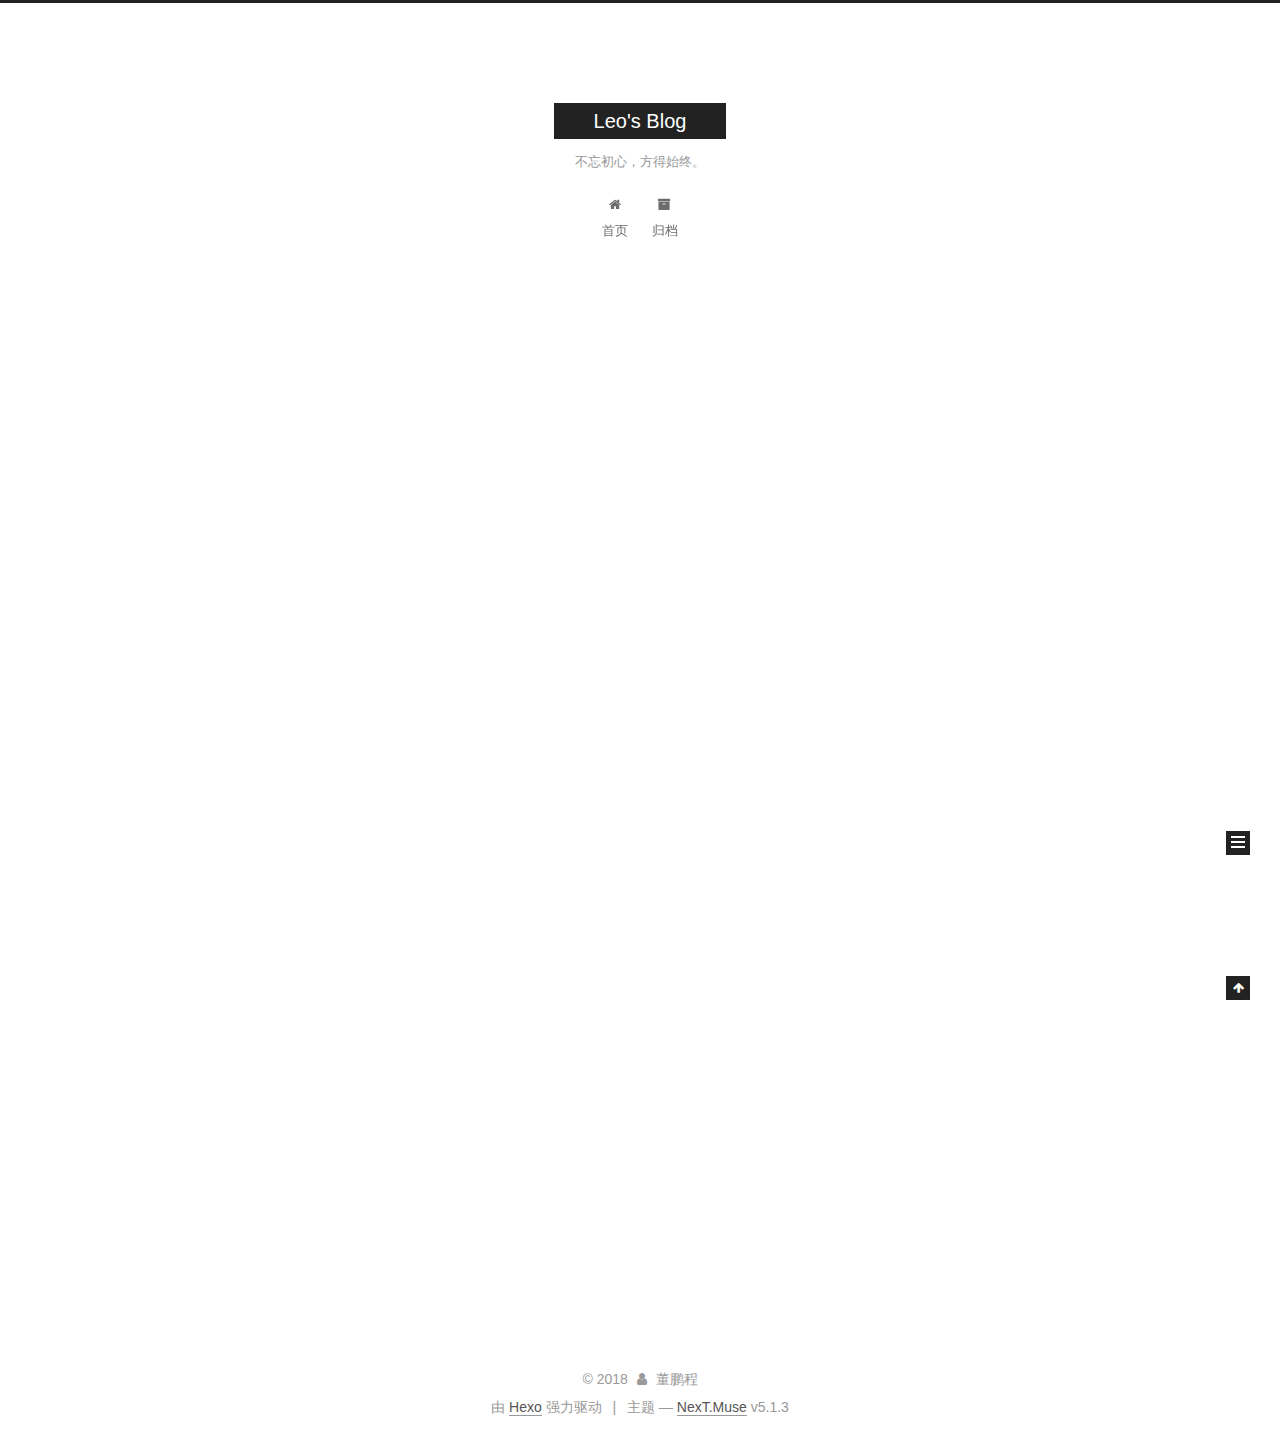
==== commit e5860c37: "Site updated: 2018-07-17 10:38:30" ====
--- a/index.html
+++ b/index.html
@@ -5,7 +5,7 @@
   
 
 
-<html class="theme-next muse use-motion" lang="">
+<html class="theme-next muse use-motion" lang="zh-Hans">
 <head>
   <meta charset="UTF-8"/>
 <meta http-equiv="X-UA-Compatible" content="IE=edge" />
@@ -85,6 +85,7 @@
 <meta property="og:url" content="http://yoursite.com/index.html">
 <meta property="og:site_name" content="Leo&#39;s Blog">
 <meta property="og:description" content="非淡泊无以明志，非宁静无以致远。">
+<meta property="og:locale" content="zh-Hans">
 <meta name="twitter:card" content="summary">
 <meta name="twitter:title" content="Leo&#39;s Blog">
 <meta name="twitter:description" content="非淡泊无以明志，非宁静无以致远。">
@@ -103,7 +104,7 @@
     motion: {"enable":true,"async":false,"transition":{"post_block":"fadeIn","post_header":"slideDownIn","post_body":"slideDownIn","coll_header":"slideLeftIn","sidebar":"slideUpIn"}},
     duoshuo: {
       userId: '0',
-      author: 'Author'
+      author: '博主'
     },
     algolia: {
       applicationID: '',
@@ -135,7 +136,7 @@
 
 </head>
 
-<body itemscope itemtype="http://schema.org/WebPage" lang="">
+<body itemscope itemtype="http://schema.org/WebPage" lang="zh-Hans">
 
   
   
@@ -184,7 +185,7 @@
             
               <i class="menu-item-icon fa fa-fw fa-home"></i> <br />
             
-            Startseite
+            首页
           </a>
         </li>
       
@@ -194,7 +195,7 @@
             
               <i class="menu-item-icon fa fa-fw fa-archive"></i> <br />
             
-            Archiv
+            归档
           </a>
         </li>
       
@@ -260,9 +261,9 @@
                 <i class="fa fa-calendar-o"></i>
               </span>
               
-                <span class="post-meta-item-text">Veröffentlicht am</span>
+                <span class="post-meta-item-text">发表于</span>
               
-              <time title="Post created" itemprop="dateCreated datePublished" datetime="2017-12-15T17:09:17+08:00">
+              <time title="创建于" itemprop="dateCreated datePublished" datetime="2017-12-15T17:09:17+08:00">
                 2017-12-15
               </time>
             
@@ -393,7 +394,7 @@
                 <a href="/archives/">
               
                   <span class="site-state-item-count">1</span>
-                  <span class="site-state-item-name">Artikel</span>
+                  <span class="site-state-item-name">日志</span>
                 </a>
               </div>
             
@@ -445,7 +446,7 @@
 </div>
 
 
-  <div class="powered-by">Erstellt mit  <a class="theme-link" target="_blank" href="https://hexo.io">Hexo</a></div>
+  <div class="powered-by">由 <a class="theme-link" target="_blank" href="https://hexo.io">Hexo</a> 强力驱动</div>
 
 
 
@@ -453,7 +454,7 @@
 
 
 
-  <div class="theme-info">Theme &mdash; <a class="theme-link" target="_blank" href="https://github.com/iissnan/hexo-theme-next">NexT.Muse</a> v5.1.3</div>
+  <div class="theme-info">主题 &mdash; <a class="theme-link" target="_blank" href="https://github.com/iissnan/hexo-theme-next">NexT.Muse</a> v5.1.3</div>
 
 
 
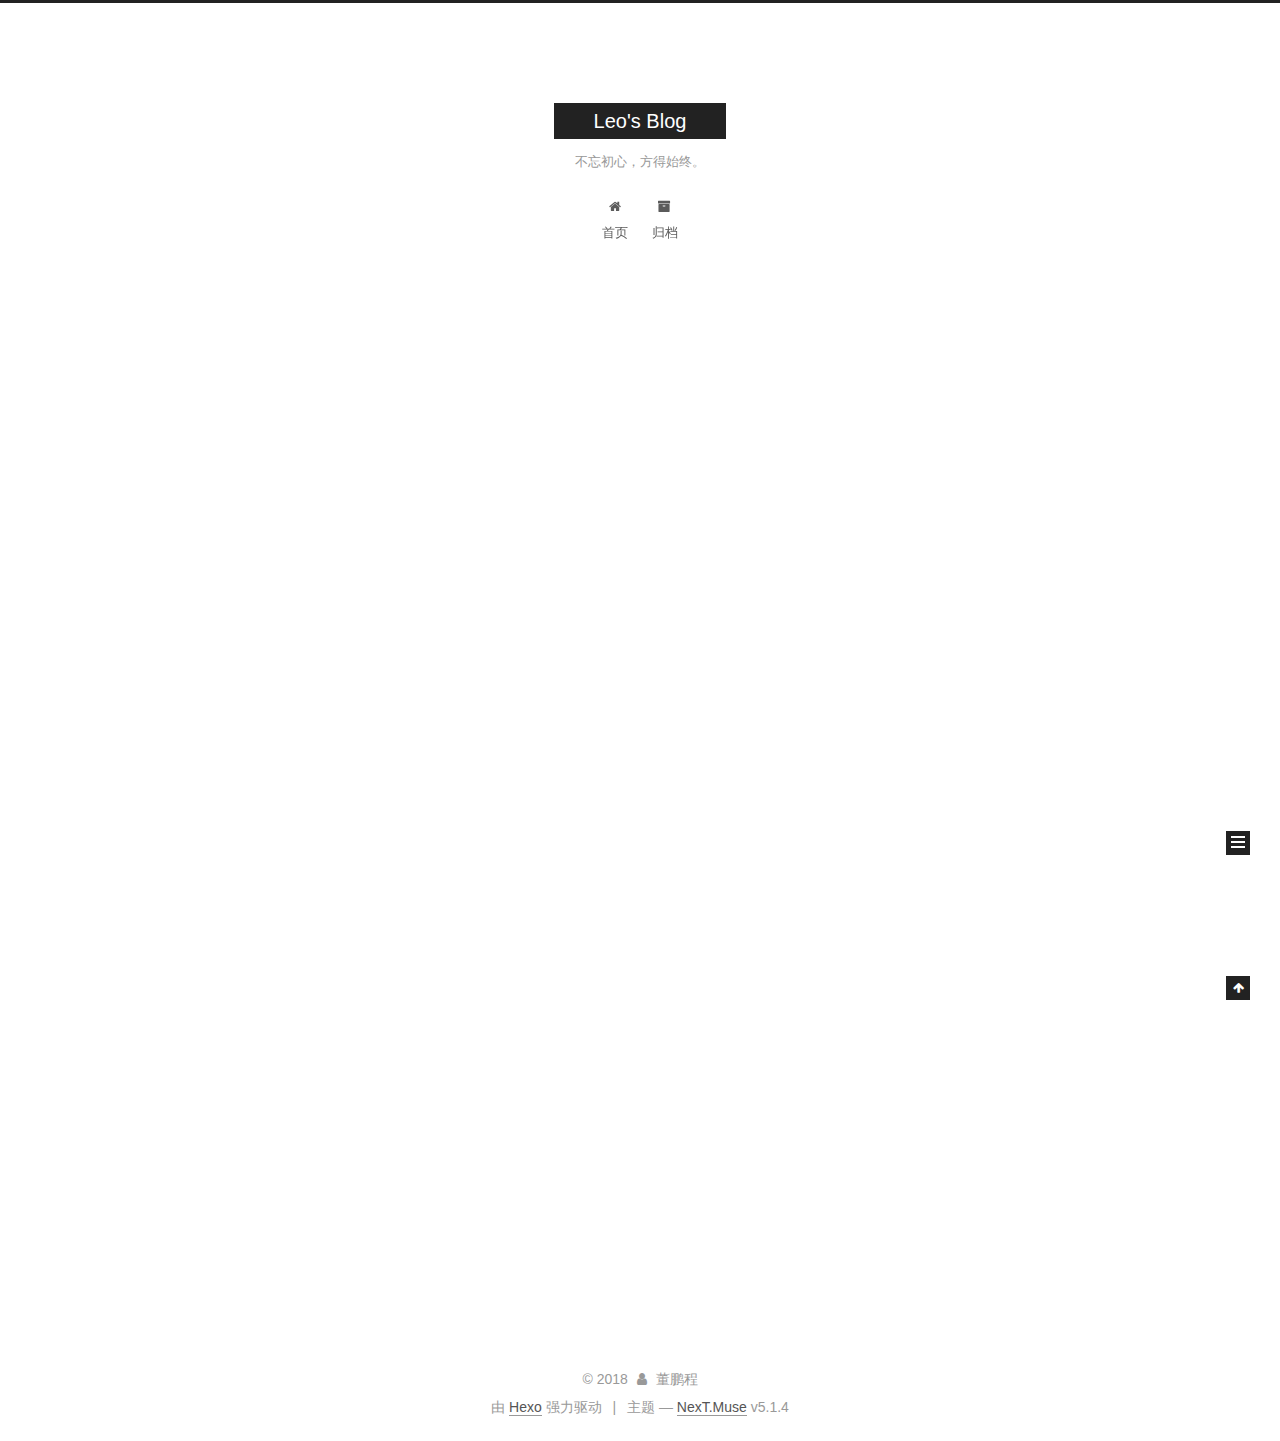
==== commit b44c619c: "Site updated: 2018-07-17 10:57:25" ====
--- a/index.html
+++ b/index.html
@@ -50,19 +50,19 @@
 
 <link href="/lib/font-awesome/css/font-awesome.min.css?v=4.6.2" rel="stylesheet" type="text/css" />
 
-<link href="/css/main.css?v=5.1.3" rel="stylesheet" type="text/css" />
-
-
-  <link rel="apple-touch-icon" sizes="180x180" href="/images/apple-touch-icon-next.png?v=5.1.3">
-
-
-  <link rel="icon" type="image/png" sizes="32x32" href="/images/favicon-32x32-next.png?v=5.1.3">
-
-
-  <link rel="icon" type="image/png" sizes="16x16" href="/images/favicon-16x16-next.png?v=5.1.3">
-
-
-  <link rel="mask-icon" href="/images/logo.svg?v=5.1.3" color="#222">
+<link href="/css/main.css?v=5.1.4" rel="stylesheet" type="text/css" />
+
+
+  <link rel="apple-touch-icon" sizes="180x180" href="/images/apple-touch-icon-next.png?v=5.1.4">
+
+
+  <link rel="icon" type="image/png" sizes="32x32" href="/images/favicon-32x32-next.png?v=5.1.4">
+
+
+  <link rel="icon" type="image/png" sizes="16x16" href="/images/favicon-16x16-next.png?v=5.1.4">
+
+
+  <link rel="mask-icon" href="/images/logo.svg?v=5.1.4" color="#222">
 
 
 
@@ -97,7 +97,7 @@
   var CONFIG = {
     root: '/',
     scheme: 'Muse',
-    version: '5.1.3',
+    version: '5.1.4',
     sidebar: {"position":"left","display":"post","offset":12,"b2t":false,"scrollpercent":false,"onmobile":false},
     fancybox: true,
     tabs: true,
@@ -407,9 +407,7 @@
 
           
 
-          <div class="links-of-author motion-element">
-            
-          </div>
+          
 
           
           
@@ -454,7 +452,7 @@
 
 
 
-  <div class="theme-info">主题 &mdash; <a class="theme-link" target="_blank" href="https://github.com/iissnan/hexo-theme-next">NexT.Muse</a> v5.1.3</div>
+  <div class="theme-info">主题 &mdash; <a class="theme-link" target="_blank" href="https://github.com/iissnan/hexo-theme-next">NexT.Muse</a> v5.1.4</div>
 
 
 
@@ -545,21 +543,21 @@
   
 
 
-  <script type="text/javascript" src="/js/src/utils.js?v=5.1.3"></script>
-
-  <script type="text/javascript" src="/js/src/motion.js?v=5.1.3"></script>
-
-
-
-  
-  
-
-  
-
-  
-
-
-  <script type="text/javascript" src="/js/src/bootstrap.js?v=5.1.3"></script>
+  <script type="text/javascript" src="/js/src/utils.js?v=5.1.4"></script>
+
+  <script type="text/javascript" src="/js/src/motion.js?v=5.1.4"></script>
+
+
+
+  
+  
+
+  
+
+  
+
+
+  <script type="text/javascript" src="/js/src/bootstrap.js?v=5.1.4"></script>
 
 
 
--- a/css/main.css
+++ b/css/main.css
@@ -1822,7 +1822,7 @@
   width: 4px;
   height: 4px;
   border-radius: 50%;
-  background: #dba1ff;
+  background: #14de0d;
 }
 .links-of-blogroll {
   font-size: 13px;
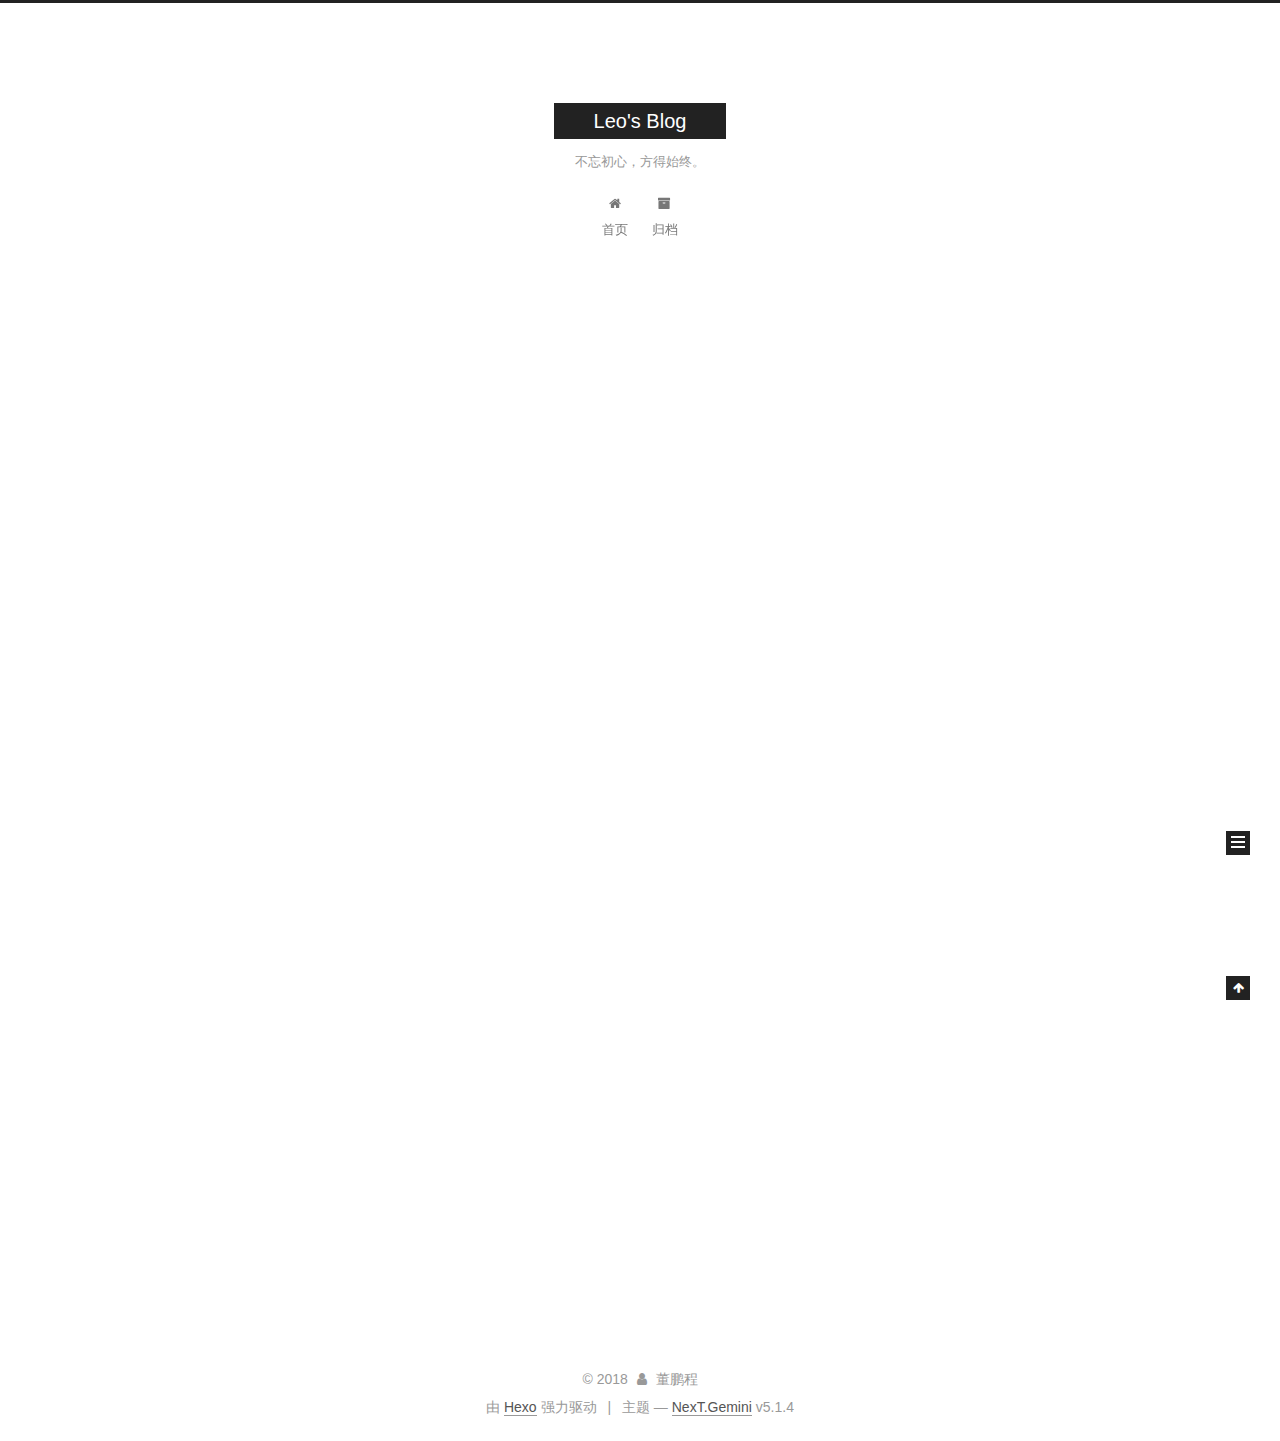
==== commit d8a7eb2e: "Site updated: 2018-07-18 09:51:03" ====
--- a/index.html
+++ b/index.html
@@ -5,7 +5,7 @@
   
 
 
-<html class="theme-next muse use-motion" lang="zh-Hans">
+<html class="theme-next gemini use-motion" lang="zh-Hans">
 <head>
   <meta charset="UTF-8"/>
 <meta http-equiv="X-UA-Compatible" content="IE=edge" />
@@ -96,7 +96,7 @@
   var NexT = window.NexT || {};
   var CONFIG = {
     root: '/',
-    scheme: 'Muse',
+    scheme: 'Gemini',
     version: '5.1.4',
     sidebar: {"position":"left","display":"post","offset":12,"b2t":false,"scrollpercent":false,"onmobile":false},
     fancybox: true,
@@ -237,7 +237,7 @@
     <span hidden itemprop="author" itemscope itemtype="http://schema.org/Person">
       <meta itemprop="name" content="董鹏程">
       <meta itemprop="description" content="">
-      <meta itemprop="image" content="/images/avatar.gif">
+      <meta itemprop="image" content="/images/mengdong.jpg">
     </span>
 
     <span hidden itemprop="publisher" itemscope itemtype="http://schema.org/Organization">
@@ -382,6 +382,10 @@
         <div class="site-overview">
           <div class="site-author motion-element" itemprop="author" itemscope itemtype="http://schema.org/Person">
             
+              <img class="site-author-image" itemprop="image"
+                src="/images/mengdong.jpg"
+                alt="董鹏程" />
+            
               <p class="site-author-name" itemprop="name">董鹏程</p>
               <p class="site-description motion-element" itemprop="description">非淡泊无以明志，非宁静无以致远。</p>
           </div>
@@ -452,7 +456,7 @@
 
 
 
-  <div class="theme-info">主题 &mdash; <a class="theme-link" target="_blank" href="https://github.com/iissnan/hexo-theme-next">NexT.Muse</a> v5.1.4</div>
+  <div class="theme-info">主题 &mdash; <a class="theme-link" target="_blank" href="https://github.com/iissnan/hexo-theme-next">NexT.Gemini</a> v5.1.4</div>
 
 
 
@@ -552,6 +556,13 @@
   
   
 
+
+  <script type="text/javascript" src="/js/src/affix.js?v=5.1.4"></script>
+
+  <script type="text/javascript" src="/js/src/schemes/pisces.js?v=5.1.4"></script>
+
+
+
   
 
   
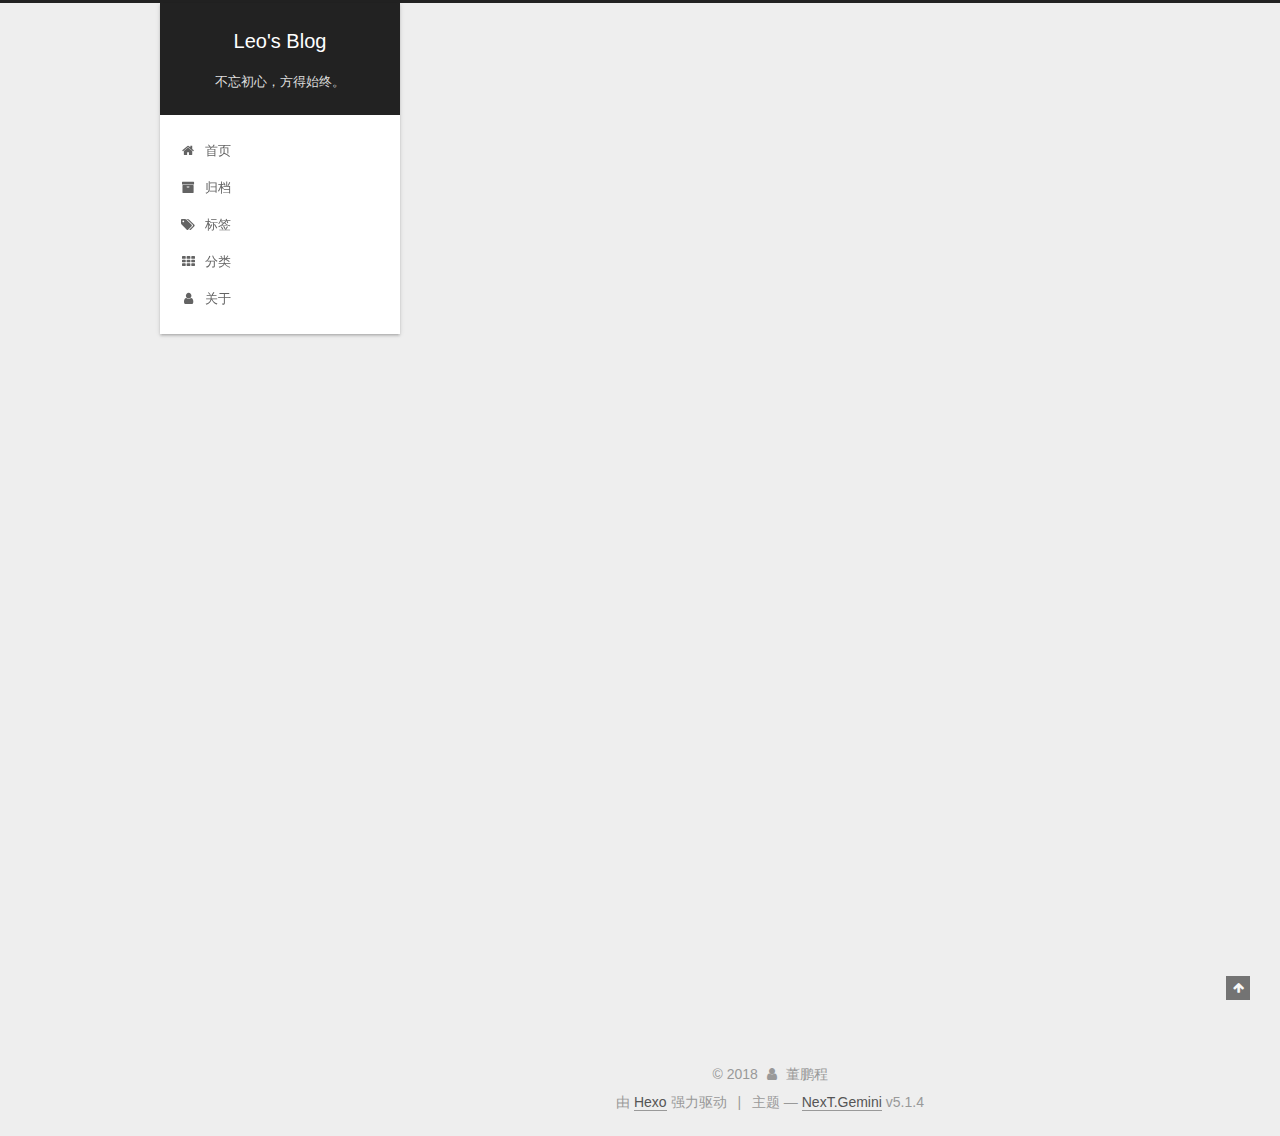
==== commit 21ac4eef: "Site updated: 2018-07-18 15:21:34" ====
--- a/index.html
+++ b/index.html
@@ -82,7 +82,7 @@
 <meta name="description" content="非淡泊无以明志，非宁静无以致远。">
 <meta property="og:type" content="website">
 <meta property="og:title" content="Leo&#39;s Blog">
-<meta property="og:url" content="http://yoursite.com/index.html">
+<meta property="og:url" content="https://happymengdong.github.io/index.html">
 <meta property="og:site_name" content="Leo&#39;s Blog">
 <meta property="og:description" content="非淡泊无以明志，非宁静无以致远。">
 <meta property="og:locale" content="zh-Hans">
@@ -118,7 +118,7 @@
 
 
 
-  <link rel="canonical" href="http://yoursite.com/"/>
+  <link rel="canonical" href="https://happymengdong.github.io/"/>
 
 
 
@@ -199,6 +199,36 @@
           </a>
         </li>
       
+        
+        <li class="menu-item menu-item-tags">
+          <a href="/tags/" rel="section">
+            
+              <i class="menu-item-icon fa fa-fw fa-tags"></i> <br />
+            
+            标签
+          </a>
+        </li>
+      
+        
+        <li class="menu-item menu-item-categories">
+          <a href="/categories/" rel="section">
+            
+              <i class="menu-item-icon fa fa-fw fa-th"></i> <br />
+            
+            分类
+          </a>
+        </li>
+      
+        
+        <li class="menu-item menu-item-about">
+          <a href="/about/" rel="section">
+            
+              <i class="menu-item-icon fa fa-fw fa-user"></i> <br />
+            
+            关于
+          </a>
+        </li>
+      
 
       
     </ul>
@@ -232,7 +262,7 @@
   
   
   <div class="post-block">
-    <link itemprop="mainEntityOfPage" href="http://yoursite.com/2017/12/15/hello-world/">
+    <link itemprop="mainEntityOfPage" href="https://happymengdong.github.io/2017/12/15/hello-world/">
 
     <span hidden itemprop="author" itemscope itemtype="http://schema.org/Person">
       <meta itemprop="name" content="董鹏程">
@@ -412,6 +442,22 @@
           
 
           
+            <div class="links-of-author motion-element">
+                
+                  <span class="links-of-author-item">
+                    <a href="https://github.com/HappyMengDong" target="_blank" title="GitHub">
+                      
+                        <i class="fa fa-fw fa-github"></i>GitHub</a>
+                  </span>
+                
+                  <span class="links-of-author-item">
+                    <a href="mailto:dongpengcheng518@gmail.com" target="_blank" title="E-Mail">
+                      
+                        <i class="fa fa-fw fa-envelope"></i>E-Mail</a>
+                  </span>
+                
+            </div>
+          
 
           
           
--- a/css/main.css
+++ b/css/main.css
@@ -189,7 +189,7 @@
   font-size: 14px;
   line-height: 2;
   color: #555;
-  background: #fff;
+  background: #eee;
 }
 @media (max-width: 767px) {
   body {
@@ -445,7 +445,7 @@
 .header-inner {
   margin: 0 auto;
   padding: 100px 0 70px;
-  width: 700px;
+  width: calc(100% - 252px);
 }
 @media (min-width: 1600px) {
   .container .header-inner {
@@ -457,7 +457,7 @@
 }
 .main-inner {
   margin: 0 auto;
-  width: 700px;
+  width: calc(100% - 252px);
 }
 @media (min-width: 1600px) {
   .container .main-inner {
@@ -474,7 +474,7 @@
 .footer-inner {
   box-sizing: border-box;
   margin: 20px auto;
-  width: 700px;
+  width: calc(100% - 252px);
 }
 @media (min-width: 1600px) {
   .container .footer-inner {
@@ -644,17 +644,17 @@
 pre .javascript .function {
   color: #8959a8;
 }
-.full-image.full-image.full-image {
+.full-image.full-image.full-image.full-image {
   border: none;
   max-width: 100%;
   width: auto;
-  margin: 20px auto;
+  margin: 20px auto 25px;
 }
 @media (min-width: 992px) {
-  .full-image.full-image.full-image {
+  .full-image.full-image.full-image.full-image {
     max-width: none;
-    width: 110%;
-    margin: 25px -5%;
+    width: 118%;
+    margin: 0 -9%;
   }
 }
 .blockquote-center,
@@ -940,11 +940,11 @@
   display: inline-block;
   padding: 0 20px;
   font-size: 14px;
-  color: #fff;
-  background: #222;
-  border: 2px solid #222;
+  color: #555;
+  background: #fff;
+  border: 2px solid #555;
   text-decoration: none;
-  border-radius: 0;
+  border-radius: 2px;
   transition-property: background-color;
   transition-duration: 0.2s;
   transition-timing-function: ease-in-out;
@@ -953,8 +953,8 @@
 }
 .btn:hover {
   border-color: #222;
-  color: #222;
-  background: #fff;
+  color: #fff;
+  background: #222;
 }
 .btn +.btn {
   margin: 0 0 8px 8px;
@@ -1066,7 +1066,7 @@
   width: 24px;
   background: #222;
   font-size: 12px;
-  opacity: 1;
+  opacity: 0.6;
   color: #fff;
   cursor: pointer;
   text-align: center;
@@ -1087,7 +1087,7 @@
   }
 }
 .back-to-top.back-to-top-on {
-  bottom: 19px;
+  bottom: 30px;
 }
 .header {
   background: transparent;
@@ -1136,7 +1136,7 @@
 .site-subtitle {
   margin-top: 10px;
   font-size: 13px;
-  color: #999;
+  color: #ddd;
 }
 .use-motion .brand {
   opacity: 0;
@@ -1209,7 +1209,8 @@
   transition-timing-function: ease-in-out;
   transition-delay: 0s;
 }
-.menu .menu-item a:hover {
+.menu .menu-item a:hover,
+.menu-item-active a {
   border-bottom-color: #222;
 }
 .menu .menu-item .fa {
@@ -1738,20 +1739,20 @@
   display: block;
   margin: 0 auto;
   padding: 2px;
-  max-width: 96px;
+  max-width: 120px;
   height: auto;
-  border: 2px solid #333;
+  border: 1px solid #eee;
 }
 .site-author-name {
-  margin: 5px 0 0;
+  margin: 0;
   text-align: center;
-  color: #f5f5f5;
-  font-weight: normal;
+  color: #222;
+  font-weight: 600;
 }
 .site-description {
-  margin-top: 5px;
+  margin-top: 0;
   text-align: center;
-  font-size: 14px;
+  font-size: 13px;
   color: #999;
 }
 .site-state {
@@ -1763,7 +1764,7 @@
 .site-state-item {
   display: inline-block;
   padding: 0 15px;
-  border-left: 1px solid #333;
+  border-left: 1px solid #eee;
 }
 .site-state-item:first-child {
   border-left: none;
@@ -1776,11 +1777,11 @@
   text-align: center;
   color: inherit;
   font-weight: 600;
-  font-size: 18px;
+  font-size: 16px;
 }
 .site-state-item-name {
   font-size: 13px;
-  color: inherit;
+  color: #999;
 }
 .feed-link {
   margin-top: 20px;
@@ -1822,7 +1823,7 @@
   width: 4px;
   height: 4px;
   border-radius: 50%;
-  background: #14de0d;
+  background: #b1440a;
 }
 .links-of-blogroll {
   font-size: 13px;
@@ -1860,7 +1861,7 @@
   color: #555;
 }
 .sidebar-nav li:hover {
-  color: #f5f5f5;
+  color: #fc6423;
 }
 .page-post-detail .sidebar-nav-toc {
   padding: 0 5px;
@@ -1869,11 +1870,11 @@
   margin-left: 10px;
 }
 .sidebar-nav .sidebar-nav-active {
-  color: #87daff;
-  border-bottom-color: #87daff;
+  color: #fc6423;
+  border-bottom-color: #fc6423;
 }
 .sidebar-nav .sidebar-nav-active:hover {
-  color: #87daff;
+  color: #fc6423;
 }
 .sidebar-panel {
   display: none;
@@ -1906,16 +1907,17 @@
   transition-timing-function: ease-in-out;
   transition-delay: 0s;
   transition-property: all;
-  color: #999;
-  border-bottom-color: #555;
+  color: #666;
+  border-bottom-color: #ccc;
 }
 .post-toc ol a:hover {
-  color: #ccc;
-  border-bottom-color: #ccc;
+  color: #000;
+  border-bottom-color: #000;
 }
 .post-toc .nav-item {
   overflow: hidden;
   text-overflow: ellipsis;
+  text-align: justify;
   white-space: nowrap;
   line-height: 1.8;
 }
@@ -1932,14 +1934,14 @@
   display: block;
 }
 .post-toc .nav .active > a {
-  color: #87daff;
-  border-bottom-color: #87daff;
+  color: #fc6423;
+  border-bottom-color: #fc6423;
 }
 .post-toc .nav .active-current > a {
-  color: #87daff;
+  color: #fc6423;
 }
 .post-toc .nav .active-current > a:hover {
-  color: #87daff;
+  color: #fc6423;
 }
 .footer {
   font-size: 14px;
@@ -2579,83 +2581,543 @@
   }
 }
 .page-post-detail .sidebar-toggle-line {
-  background: #87daff;
+  background: #fc6423;
 }
 .page-post-detail .comments {
   overflow: hidden;
 }
-@media (max-width: 767px) {
-  .header-inner,
-  .container .main-inner,
+.header {
+  position: relative;
+  margin: 0 auto;
+  width: 75%;
+}
+@media (min-width: 768px) and (max-width: 991px) {
+  .header {
+    width: auto;
+  }
+}
+@media (max-width: 767px) {
+  .header {
+    width: auto;
+  }
+}
+.header-inner {
+  position: absolute;
+  top: 0;
+  overflow: hidden;
+  padding: 0;
+  width: 240px;
+  background: #fff;
+  box-shadow: 0 2px 2px 0 rgba(0,0,0,0.12), 0 3px 1px -2px rgba(0,0,0,0.06), 0 1px 5px 0 rgba(0,0,0,0.12);
+  border-radius: initial;
+}
+@media (min-width: 1600px) {
+  .container .header-inner {
+    width: 240px;
+  }
+}
+@media (min-width: 768px) and (max-width: 991px) {
+  .header-inner {
+    position: relative;
+    width: auto;
+    border-radius: initial;
+  }
+}
+@media (max-width: 767px) {
+  .header-inner {
+    position: relative;
+    width: auto;
+    border-radius: initial;
+  }
+}
+.main:before,
+.main:after {
+  content: " ";
+  display: table;
+}
+.main:after {
+  clear: both;
+}
+@media (min-width: 768px) and (max-width: 991px) {
+  .main {
+    padding-bottom: 100px;
+  }
+}
+@media (max-width: 767px) {
+  .main {
+    padding-bottom: 100px;
+  }
+}
+.container .main-inner {
+  width: 75%;
+}
+@media (min-width: 768px) and (max-width: 991px) {
+  .container .main-inner {
+    width: auto;
+  }
+}
+@media (max-width: 767px) {
+  .container .main-inner {
+    width: auto;
+  }
+}
+.content-wrap {
+  float: right;
+  box-sizing: border-box;
+  padding: 40px;
+  width: calc(100% - 252px);
+  background: #fff;
+  min-height: 700px;
+  box-shadow: 0 2px 2px 0 rgba(0,0,0,0.12), 0 3px 1px -2px rgba(0,0,0,0.06), 0 1px 5px 0 rgba(0,0,0,0.12);
+  border-radius: initial;
+}
+@media (min-width: 768px) and (max-width: 991px) {
+  .content-wrap {
+    width: 100%;
+    padding: 20px;
+    border-radius: initial;
+  }
+}
+@media (max-width: 767px) {
+  .content-wrap {
+    width: 100%;
+    padding: 20px;
+    min-height: auto;
+    border-radius: initial;
+  }
+}
+.sidebar {
+  position: static;
+  float: left;
+  margin-top: 300px;
+  width: 240px;
+  background: #eee;
+  box-shadow: none;
+}
+@media (min-width: 768px) and (max-width: 991px) {
+  .sidebar {
+    display: none;
+  }
+}
+@media (max-width: 767px) {
+  .sidebar {
+    display: none;
+  }
+}
+.sidebar-toggle {
+  display: none;
+}
+.footer-inner {
+  width: 75%;
+  padding-left: 260px;
+}
+@media (min-width: 768px) and (max-width: 991px) {
   .footer-inner {
     width: auto;
-  }
-}
-embed {
-  display: block;
-  margin: 0px auto 25px auto;
-}
-.custom-logo .site-meta-headline {
-  text-align: center;
-}
-.custom-logo .brand {
+    padding-left: 0 !important;
+    padding-right: 0 !important;
+  }
+}
+@media (max-width: 767px) {
+  .footer-inner {
+    width: auto;
+    padding-left: 0 !important;
+    padding-right: 0 !important;
+  }
+}
+.sidebar-position-right .header-inner {
+  right: 0;
+}
+.sidebar-position-right .content-wrap {
+  float: left;
+}
+.sidebar-position-right .sidebar {
+  float: right;
+}
+.sidebar-position-right .footer-inner {
+  padding-left: 0;
+  padding-right: 260px;
+}
+.site-brand-wrapper {
+  position: relative;
+}
+.site-meta {
+  padding: 20px 0;
+  color: #fff;
+  background: #222;
+}
+@media (min-width: 768px) and (max-width: 991px) {
+  .site-meta {
+    box-shadow: 0 0 16px rgba(0,0,0,0.5);
+  }
+}
+@media (max-width: 767px) {
+  .site-meta {
+    box-shadow: 0 0 16px rgba(0,0,0,0.5);
+  }
+}
+.brand {
+  padding: 0;
   background: none;
 }
-.custom-logo .site-title {
-  margin: 10px auto 0;
-  font-size: 24px;
-  color: #222;
-}
-.custom-logo .site-title a {
-  border: none;
-}
-.custom-logo-image {
-  margin: 0 auto;
-  padding: 5px;
-  max-width: 150px;
-  background: #fff;
-}
-@media (max-width: 767px) {
-  .site-nav {
-    position: absolute;
-    left: 0;
-    top: 52px;
-    margin: 0;
-    width: 100%;
-    padding: 0;
-    background: #fff;
-    border-bottom: 1px solid #ddd;
-    z-index: 1050;
-  }
-}
-@media (max-width: 767px) {
-  .menu {
-    text-align: left;
-  }
-}
-@media (max-width: 767px) {
-  .menu .menu-item {
-    display: block;
-    margin: 0 10px;
-    vertical-align: top;
-  }
-}
-@media (max-width: 767px) {
-  .menu .menu-item br {
-    display: none;
-  }
-}
-@media (max-width: 767px) {
-  .menu .menu-item a {
-    padding: 5px 10px;
-  }
-}
-.menu .menu-item .fa {
-  margin-right: 0;
+.brand:hover {
+  color: #fff;
+}
+.site-subtitle {
+  margin: 10px 10px 0;
+  font-weight: initial;
 }
 .site-search form {
   display: none;
 }
+.site-nav {
+  border-top: none;
+}
+@media (min-width: 768px) and (max-width: 991px) {
+  .site-nav {
+    display: none !important;
+  }
+}
+@media (min-width: 768px) and (max-width: 991px) {
+  .site-nav-on {
+    display: block !important;
+  }
+}
+.menu .menu-item {
+  display: block;
+  margin: 0;
+}
+.menu .menu-item a {
+  position: relative;
+  box-sizing: border-box;
+  padding: 5px 20px;
+  text-align: left;
+  line-height: inherit;
+  transition-property: background-color;
+  transition-duration: 0.2s;
+  transition-timing-function: ease-in-out;
+  transition-delay: 0s;
+}
+.menu .menu-item a:hover,
+.menu-item-active a {
+  background: #f9f9f9;
+  border-bottom-color: #fff;
+}
+.menu .menu-item br {
+  display: none;
+}
+.menu-item-active a:after {
+  content: " ";
+  position: absolute;
+  top: 50%;
+  margin-top: -3px;
+  right: 15px;
+  width: 6px;
+  height: 6px;
+  border-radius: 50%;
+  background-color: #bbb;
+}
+.btn-bar {
+  background-color: #fff;
+}
+.site-nav-toggle {
+  left: 20px;
+  top: 50%;
+  -webkit-transform: translateY(-50%);
+  -webkit-transform: translateY(-50%);
+  -moz-transform: translateY(-50%);
+  -ms-transform: translateY(-50%);
+  -o-transform: translateY(-50%);
+  transform: translateY(-50%);
+}
+@media (min-width: 768px) and (max-width: 991px) {
+  .site-nav-toggle {
+    display: block;
+  }
+}
+.use-motion .sidebar .motion-element {
+  opacity: 1;
+}
+.sidebar {
+  margin-left: -100%;
+  right: auto;
+  bottom: auto;
+  -webkit-transform: none;
+}
+.sidebar-inner {
+  box-sizing: border-box;
+  width: 240px;
+  color: #555;
+  background: #fff;
+  box-shadow: 0 2px 2px 0 rgba(0,0,0,0.12), 0 3px 1px -2px rgba(0,0,0,0.06), 0 1px 5px 0 rgba(0,0,0,0.12), 0 -1px 0.5px 0 rgba(0,0,0,0.09);
+  border-radius: initial;
+  opacity: 0;
+}
+.sidebar-inner.affix {
+  position: fixed;
+  top: 12px;
+}
+.sidebar-inner.affix-bottom {
+  position: absolute;
+}
+.site-overview {
+  text-align: left;
+}
+.site-author:before,
+.site-author:after {
+  content: " ";
+  display: table;
+}
+.site-author:after {
+  clear: both;
+}
+.sidebar a {
+  color: #555;
+}
+.sidebar a:hover {
+  color: #222;
+}
+.site-state-item {
+  padding: 0 10px;
+}
+.links-of-author-item a:before {
+  display: none;
+}
+.links-of-author-item a {
+  border-bottom: none;
+  text-decoration: underline;
+}
+.feed-link {
+  border-top: 1px dotted #ccc;
+  border-bottom: 1px dotted #ccc;
+  text-align: center;
+}
+.feed-link a {
+  display: block;
+  color: #fc6423;
+  border: none;
+}
+.feed-link a:hover {
+  background: none;
+  color: #e34603;
+}
+.feed-link a:hover i {
+  color: #e34603;
+}
+.links-of-author {
+  display: flex;
+  flex-wrap: wrap;
+  justify-content: center;
+}
+.links-of-author-item {
+  margin: 5px 0 0;
+  width: 50%;
+}
+.links-of-author-item a {
+  max-width: 216px;
+  box-sizing: border-box;
+  display: inline-block;
+  margin-right: 0;
+  margin-bottom: 0;
+  padding: 0 5px;
+  overflow: hidden;
+  white-space: nowrap;
+  text-overflow: ellipsis;
+}
+.links-of-author-item a {
+  display: block;
+  text-decoration: none;
+}
+.links-of-author-item a:hover {
+  border-radius: 4px;
+  background: #eee;
+}
+.links-of-author-item .fa {
+  margin-right: 2px;
+  font-size: 16px;
+}
+.links-of-author-item .fa-globe {
+  font-size: 15px;
+}
+.links-of-blogroll {
+  text-align: center;
+  margin-top: 20px;
+  padding: 3px 0 0;
+  border-top: 1px dotted #ccc;
+}
+.links-of-blogroll-title {
+  margin-top: 0;
+}
+.links-of-blogroll-item {
+  padding: 0;
+}
+.links-of-blogroll-inline:before,
+.links-of-blogroll-inline:after {
+  content: " ";
+  display: table;
+}
+.links-of-blogroll-inline:after {
+  clear: both;
+}
 .links-of-blogroll-inline .links-of-blogroll-item {
-  display: inline-block;
-}
+  margin: 5px 0 0;
+  width: 50%;
+  display: inline-block;
+  width: unset;
+}
+.links-of-blogroll-inline .links-of-blogroll-item a {
+  max-width: 216px;
+  box-sizing: border-box;
+  display: inline-block;
+  margin-right: 0;
+  margin-bottom: 0;
+  padding: 0 5px;
+  overflow: hidden;
+  white-space: nowrap;
+  text-overflow: ellipsis;
+}
+.content-wrap {
+  padding: initial;
+  background: initial;
+  box-shadow: initial;
+  border-radius: initial;
+}
+.post-block {
+  padding: 40px;
+  background: #fff;
+  box-shadow: 0 2px 2px 0 rgba(0,0,0,0.12), 0 3px 1px -2px rgba(0,0,0,0.06), 0 1px 5px 0 rgba(0,0,0,0.12);
+  border-radius: initial;
+}
+#posts > article + article .post-block {
+  margin-top: 12px;
+  box-shadow: 0 2px 2px 0 rgba(0,0,0,0.12), 0 3px 1px -2px rgba(0,0,0,0.06), 0 1px 5px 0 rgba(0,0,0,0.12), 0 -1px 0.5px 0 rgba(0,0,0,0.09);
+  border-radius: initial;
+}
+.comments {
+  padding: 40px;
+  margin: initial;
+  margin-top: 12px;
+  background: #fff;
+  box-shadow: 0 2px 2px 0 rgba(0,0,0,0.12), 0 3px 1px -2px rgba(0,0,0,0.06), 0 1px 5px 0 rgba(0,0,0,0.12), 0 -1px 0.5px 0 rgba(0,0,0,0.09);
+  border-radius: initial;
+}
+.posts-expand {
+  padding-top: initial;
+}
+.post-nav-divider {
+  width: 4%;
+}
+.post-nav-item {
+  width: 48%;
+}
+.post-eof,
+.post-spread {
+  display: none !important;
+}
+.pagination {
+  margin: 12px 0 0;
+  border-top: initial;
+  background: #fff;
+  box-shadow: 0 2px 2px 0 rgba(0,0,0,0.12), 0 3px 1px -2px rgba(0,0,0,0.06), 0 1px 5px 0 rgba(0,0,0,0.12), 0 -1px 0.5px 0 rgba(0,0,0,0.09);
+  border-radius: initial;
+  padding: 10px 0 10px;
+}
+.pagination .prev,
+.pagination .next,
+.pagination .page-number {
+  margin-bottom: initial;
+  top: initial;
+}
+.main {
+  padding-bottom: initial;
+}
+.footer {
+  bottom: auto;
+}
+.post-header h1,
+.post-header h2 {
+  margin: initial;
+}
+.posts-expand .post-title-link {
+  line-height: inherit;
+}
+.posts-expand .post-title {
+  font-size: 1.7em;
+}
+.post-body h1 {
+  font-size: 1.6em;
+  border-bottom: 1px solid #eee;
+}
+.post-body h2 {
+  font-size: 1.45em;
+  border-bottom: 1px solid #eee;
+}
+.post-body h3 {
+  font-size: 1.3em;
+  border-bottom: 1px dotted #eee;
+}
+.post-body h4 {
+  font-size: 1.2em;
+}
+.post-body h5 {
+  font-size: 1.07em;
+}
+.post-body h6 {
+  font-size: 1.03em;
+}
+@media (min-width: 768px) and (max-width: 991px) {
+  .content-wrap {
+    padding: 10px;
+  }
+  .posts-expand {
+    margin: initial;
+  }
+  .posts-expand .post-button {
+    margin-top: 20px;
+  }
+  .post-block {
+    padding: 20px;
+    box-shadow: 0 2px 2px 0 rgba(0,0,0,0.12), 0 3px 1px -2px rgba(0,0,0,0.06), 0 1px 5px 0 rgba(0,0,0,0.12), 0 -1px 0.5px 0 rgba(0,0,0,0.09);
+    border-radius: initial;
+  }
+  #posts > article + article .post-block {
+    margin-top: 10px;
+  }
+  .comments {
+    margin-top: 10px;
+    padding: 10px 20px;
+  }
+  .pagination {
+    margin: 10px 0 0;
+  }
+}
+@media (max-width: 767px) {
+  .content-wrap {
+    padding: 8px;
+  }
+  .posts-expand {
+    margin: initial;
+  }
+  .posts-expand .post-button {
+    margin-top: 12px;
+  }
+  .posts-expand img {
+    padding: initial !important;
+  }
+  .post-block {
+    padding: 12px;
+    min-height: auto;
+    box-shadow: 0 2px 2px 0 rgba(0,0,0,0.12), 0 3px 1px -2px rgba(0,0,0,0.06), 0 1px 5px 0 rgba(0,0,0,0.12), 0 -1px 0.5px 0 rgba(0,0,0,0.09);
+    border-radius: initial;
+  }
+  #posts > article + article .post-block {
+    margin-top: 8px;
+  }
+  .comments {
+    margin-top: 8px;
+    padding: 0 12px;
+  }
+  .pagination {
+    margin: 8px 0 0;
+  }
+}
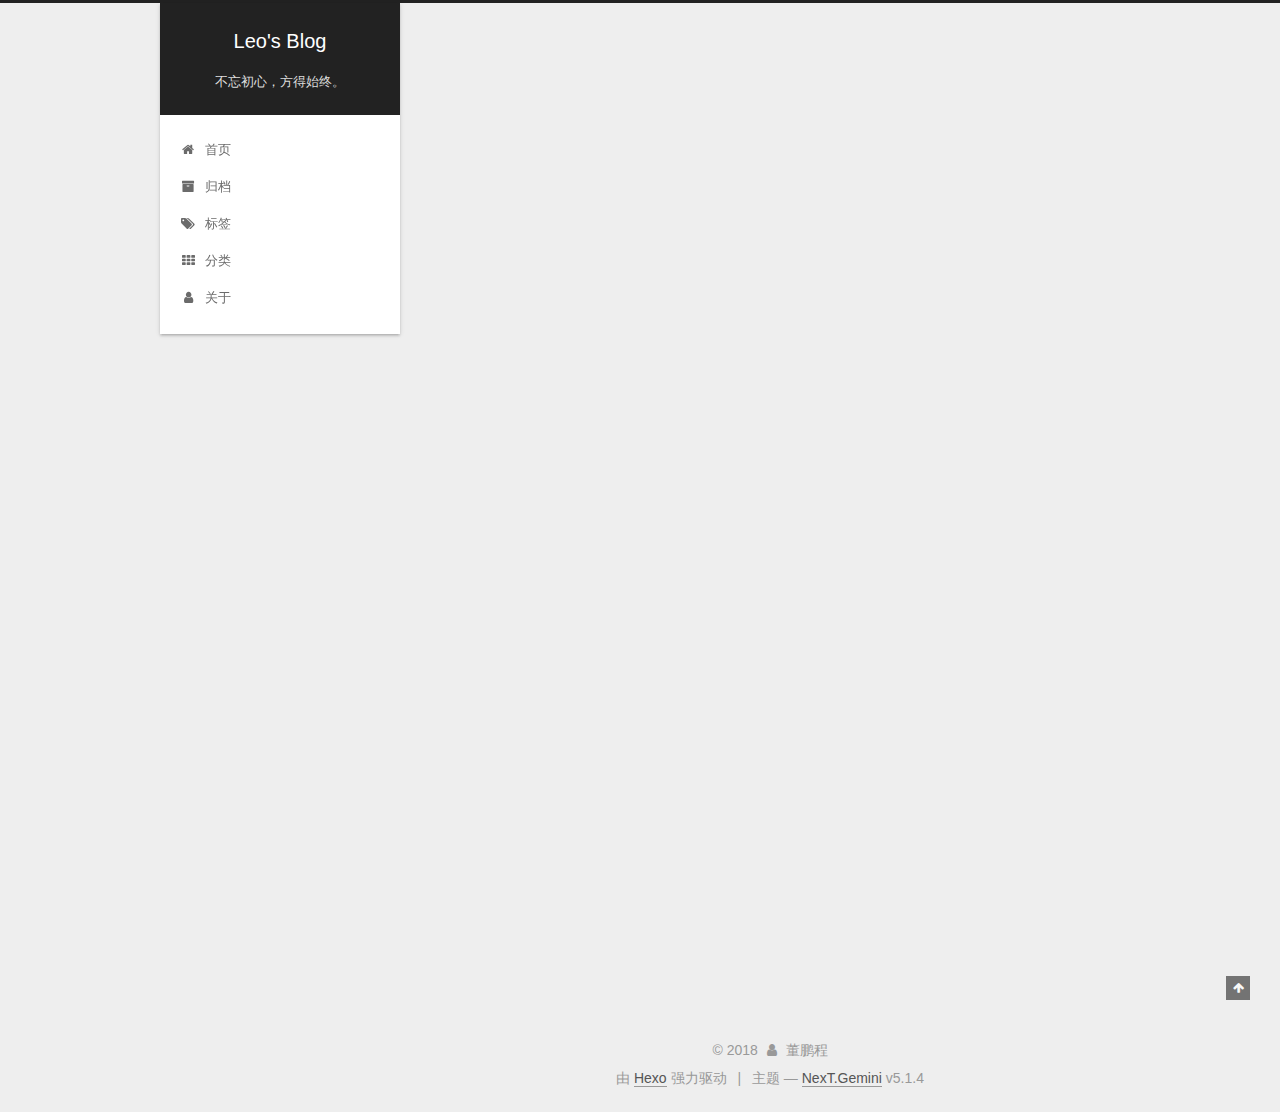
==== commit b565abd3: "Site updated: 2018-07-19 16:01:37" ====
--- a/index.html
+++ b/index.html
@@ -334,7 +334,9 @@
         
           
             <p>Welcome to <a href="https://hexo.io/" target="_blank" rel="noopener">Hexo</a>! This is your very first post. Check <a href="https://hexo.io/docs/" target="_blank" rel="noopener">documentation</a> for more info. If you get any problems when using Hexo, you can find the answer in <a href="https://hexo.io/docs/troubleshooting.html" target="_blank" rel="noopener">troubleshooting</a> or you can ask me on <a href="https://github.com/hexojs/hexo/issues" target="_blank" rel="noopener">GitHub</a>.</p>
-<h2 id="Quick-Start"><a href="#Quick-Start" class="headerlink" title="Quick Start"></a>Quick Start</h2><h3 id="Create-a-new-post"><a href="#Create-a-new-post" class="headerlink" title="Create a new post"></a>Create a new post</h3><figure class="highlight bash"><table><tr><td class="gutter"><pre><span class="line">1</span><br></pre></td><td class="code"><pre><span class="line">$ hexo new <span class="string">"My New Post"</span></span><br></pre></td></tr></table></figure>
+<h2 id="Quick-Start"><a href="#Quick-Start" class="headerlink" title="Quick Start"></a>Quick Start</h2><h3 id="Create-a-new-post"><a href="#Create-a-new-post" class="headerlink" title="Create a new post"></a>Create a new post</h3><ol>
+<li>$ hexo new “My New Post”</li>
+</ol>
 <p>More info: <a href="https://hexo.io/docs/writing.html" target="_blank" rel="noopener">Writing</a></p>
 <h3 id="Run-server"><a href="#Run-server" class="headerlink" title="Run server"></a>Run server</h3><figure class="highlight bash"><table><tr><td class="gutter"><pre><span class="line">1</span><br></pre></td><td class="code"><pre><span class="line">$ hexo server</span><br></pre></td></tr></table></figure>
 <p>More info: <a href="https://hexo.io/docs/server.html" target="_blank" rel="noopener">Server</a></p>
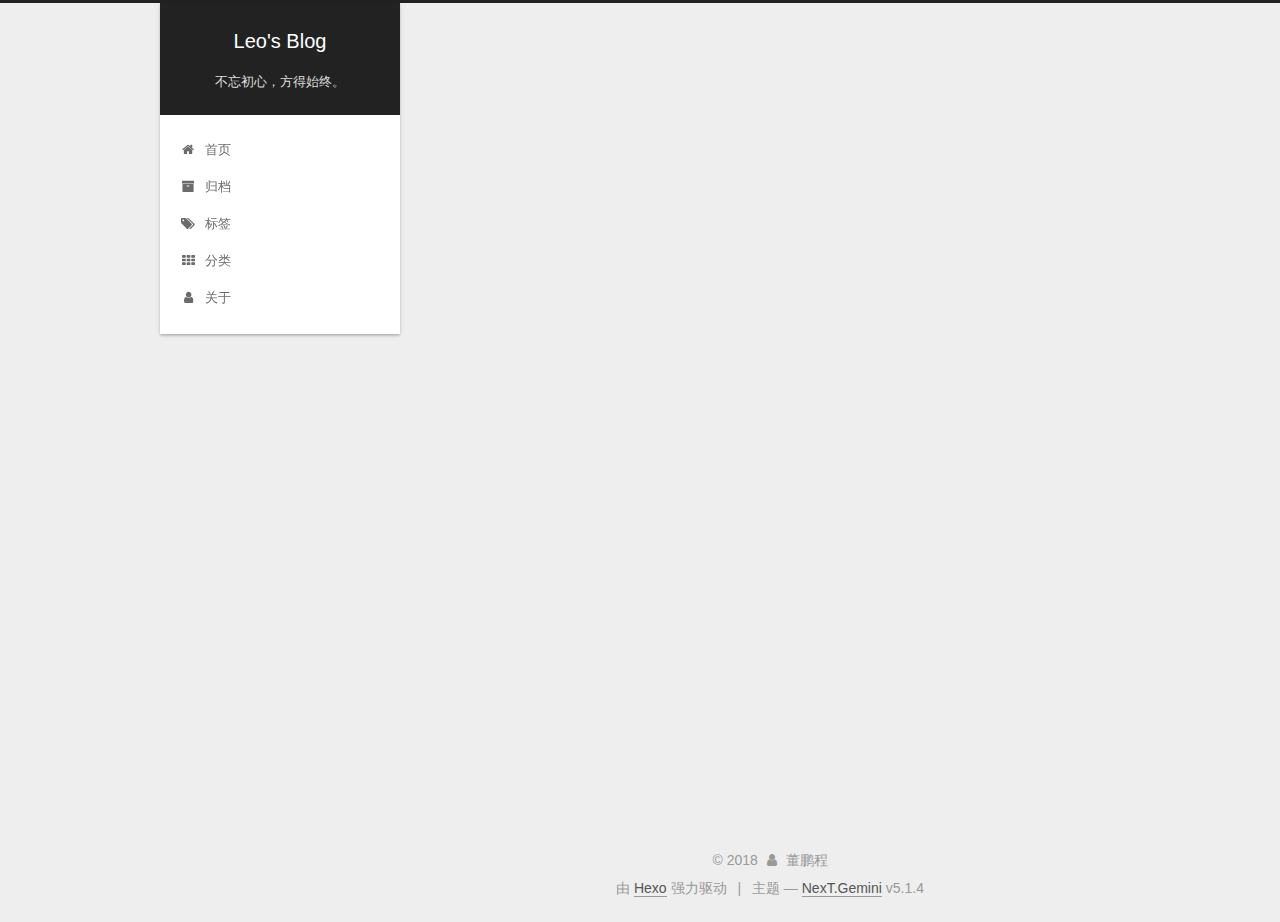
==== commit 60b81412: "Site updated: 2018-07-19 16:19:33" ====
--- a/index.html
+++ b/index.html
@@ -262,7 +262,7 @@
   
   
   <div class="post-block">
-    <link itemprop="mainEntityOfPage" href="https://happymengdong.github.io/2017/12/15/hello-world/">
+    <link itemprop="mainEntityOfPage" href="https://happymengdong.github.io/2018/07/19/hello-world/">
 
     <span hidden itemprop="author" itemscope itemtype="http://schema.org/Person">
       <meta itemprop="name" content="董鹏程">
@@ -281,7 +281,7 @@
         
           <h1 class="post-title" itemprop="name headline">
                 
-                <a class="post-title-link" href="/2017/12/15/hello-world/" itemprop="url">Hello World</a></h1>
+                <a class="post-title-link" href="/2018/07/19/hello-world/" itemprop="url">逍遥游</a></h1>
         
 
         <div class="post-meta">
@@ -293,8 +293,8 @@
               
                 <span class="post-meta-item-text">发表于</span>
               
-              <time title="创建于" itemprop="dateCreated datePublished" datetime="2017-12-15T17:09:17+08:00">
-                2017-12-15
+              <time title="创建于" itemprop="dateCreated datePublished" datetime="2018-07-19T00:00:00+08:00">
+                2018-07-19
               </time>
             
 
@@ -303,6 +303,28 @@
             
           </span>
 
+          
+            <span class="post-category" >
+            
+              <span class="post-meta-divider">|</span>
+            
+              <span class="post-meta-item-icon">
+                <i class="fa fa-folder-o"></i>
+              </span>
+              
+                <span class="post-meta-item-text">分类于</span>
+              
+              
+                <span itemprop="about" itemscope itemtype="http://schema.org/Thing">
+                  <a href="/categories/古诗文/" itemprop="url" rel="index">
+                    <span itemprop="name">古诗文</span>
+                  </a>
+                </span>
+
+                
+                
+              
+            </span>
           
 
           
@@ -333,17 +355,9 @@
       
         
           
-            <p>Welcome to <a href="https://hexo.io/" target="_blank" rel="noopener">Hexo</a>! This is your very first post. Check <a href="https://hexo.io/docs/" target="_blank" rel="noopener">documentation</a> for more info. If you get any problems when using Hexo, you can find the answer in <a href="https://hexo.io/docs/troubleshooting.html" target="_blank" rel="noopener">troubleshooting</a> or you can ask me on <a href="https://github.com/hexojs/hexo/issues" target="_blank" rel="noopener">GitHub</a>.</p>
-<h2 id="Quick-Start"><a href="#Quick-Start" class="headerlink" title="Quick Start"></a>Quick Start</h2><h3 id="Create-a-new-post"><a href="#Create-a-new-post" class="headerlink" title="Create a new post"></a>Create a new post</h3><ol>
-<li>$ hexo new “My New Post”</li>
-</ol>
-<p>More info: <a href="https://hexo.io/docs/writing.html" target="_blank" rel="noopener">Writing</a></p>
-<h3 id="Run-server"><a href="#Run-server" class="headerlink" title="Run server"></a>Run server</h3><figure class="highlight bash"><table><tr><td class="gutter"><pre><span class="line">1</span><br></pre></td><td class="code"><pre><span class="line">$ hexo server</span><br></pre></td></tr></table></figure>
-<p>More info: <a href="https://hexo.io/docs/server.html" target="_blank" rel="noopener">Server</a></p>
-<h3 id="Generate-static-files"><a href="#Generate-static-files" class="headerlink" title="Generate static files"></a>Generate static files</h3><figure class="highlight bash"><table><tr><td class="gutter"><pre><span class="line">1</span><br></pre></td><td class="code"><pre><span class="line">$ hexo generate</span><br></pre></td></tr></table></figure>
-<p>More info: <a href="https://hexo.io/docs/generating.html" target="_blank" rel="noopener">Generating</a></p>
-<h3 id="Deploy-to-remote-sites"><a href="#Deploy-to-remote-sites" class="headerlink" title="Deploy to remote sites"></a>Deploy to remote sites</h3><figure class="highlight bash"><table><tr><td class="gutter"><pre><span class="line">1</span><br></pre></td><td class="code"><pre><span class="line">$ hexo deploy</span><br></pre></td></tr></table></figure>
-<p>More info: <a href="https://hexo.io/docs/deployment.html" target="_blank" rel="noopener">Deployment</a></p>
+            <p>&nbsp;&nbsp;&nbsp;&nbsp;&nbsp;&nbsp;北冥有鱼，其名为鲲。鲲之大，不知其几千里也；化而为鸟，其名为鹏。鹏之背，不知其几千里也；怒而飞，其翼若垂天之云。是鸟也，海运则将徙于南冥。南冥者，天池也。《齐谐》者，志怪者也。《谐》之言曰：“鹏之徙于南冥也，水击三千里，抟扶摇而上者九万里，去以六月息者也。”野马也，尘埃也，生物之以息相吹也。天之苍苍，其正色邪？其远而无所至极邪？其视下也，亦若是则已矣。且夫水之积也不厚，则其负大舟也无力。覆杯水于坳堂之上，则芥为之舟，置杯焉则胶，水浅而舟大也。风之积也不厚，则其负大翼也无力。故九万里，则风斯在下矣，而后乃今培风；背负青天，而莫之夭阏者，而后乃今将图南。蜩与学鸠笑之曰：“我决起而飞，抢榆枋而止，时则不至，而控于地而已矣，奚以之九万里而南为？”适莽苍者，三餐而反，腹犹果然；适百里者，宿舂粮；适千里者，三月聚粮。之二虫又何知！</p>
+<p>&nbsp;&nbsp;&nbsp;&nbsp;&nbsp;&nbsp;小知不及大知，小年不及大年。奚以知其然也？朝菌不知晦朔，蟪蛄不知春秋，此小年也。楚之南有冥灵者，以五百岁为春，五百岁为秋；上古有大椿者，以八千岁为春，八千岁为秋，此大年也。而彭祖乃今以久特闻，众人匹之，不亦悲乎！汤之问棘也是已。穷发之北，有冥海者，天池也。有鱼焉，其广数千里，未有知其修者，其名为鲲。有鸟焉，其名为鹏，背若泰山，翼若垂天之云，抟扶摇羊角而上者九万里，绝云气，负青天，然后图南，且适南冥也。斥鴳笑之曰：“彼且奚适也？我腾跃而上，不过数仞而下，翱翔蓬蒿之间，此亦飞之至也。而彼且奚适也？”此小大之辩也。</p>
+<p>&nbsp;&nbsp;&nbsp;&nbsp;&nbsp;&nbsp;故夫知效一官，行比一乡，德合一君，而征一国者，其自视也，亦若此矣。而宋荣子犹然笑之。且举世誉之而不加劝，举世非之而不加沮，定乎内外之分，辩乎荣辱之境，斯已矣。彼其于世，未数数然也。虽然，犹有未树也。夫列子御风而行，泠然善也，旬有五日而后反。彼于致福者，未数数然也。此虽免乎行，犹有所待者也。若夫乘天地之正，而御六气之辩，以游无穷者，彼且恶乎待哉？故曰：至人无己，神人无功，圣人无名。</p>
 
           
         
@@ -436,7 +450,25 @@
             
 
             
-
+              
+              
+              <div class="site-state-item site-state-categories">
+                
+                  <span class="site-state-item-count">1</span>
+                  <span class="site-state-item-name">分类</span>
+                
+              </div>
+            
+
+            
+              
+              
+              <div class="site-state-item site-state-tags">
+                
+                  <span class="site-state-item-count">1</span>
+                  <span class="site-state-item-name">标签</span>
+                
+              </div>
             
 
           </nav>
--- a/css/main.css
+++ b/css/main.css
@@ -1823,7 +1823,7 @@
   width: 4px;
   height: 4px;
   border-radius: 50%;
-  background: #b1440a;
+  background: #ff9ab1;
 }
 .links-of-blogroll {
   font-size: 13px;
